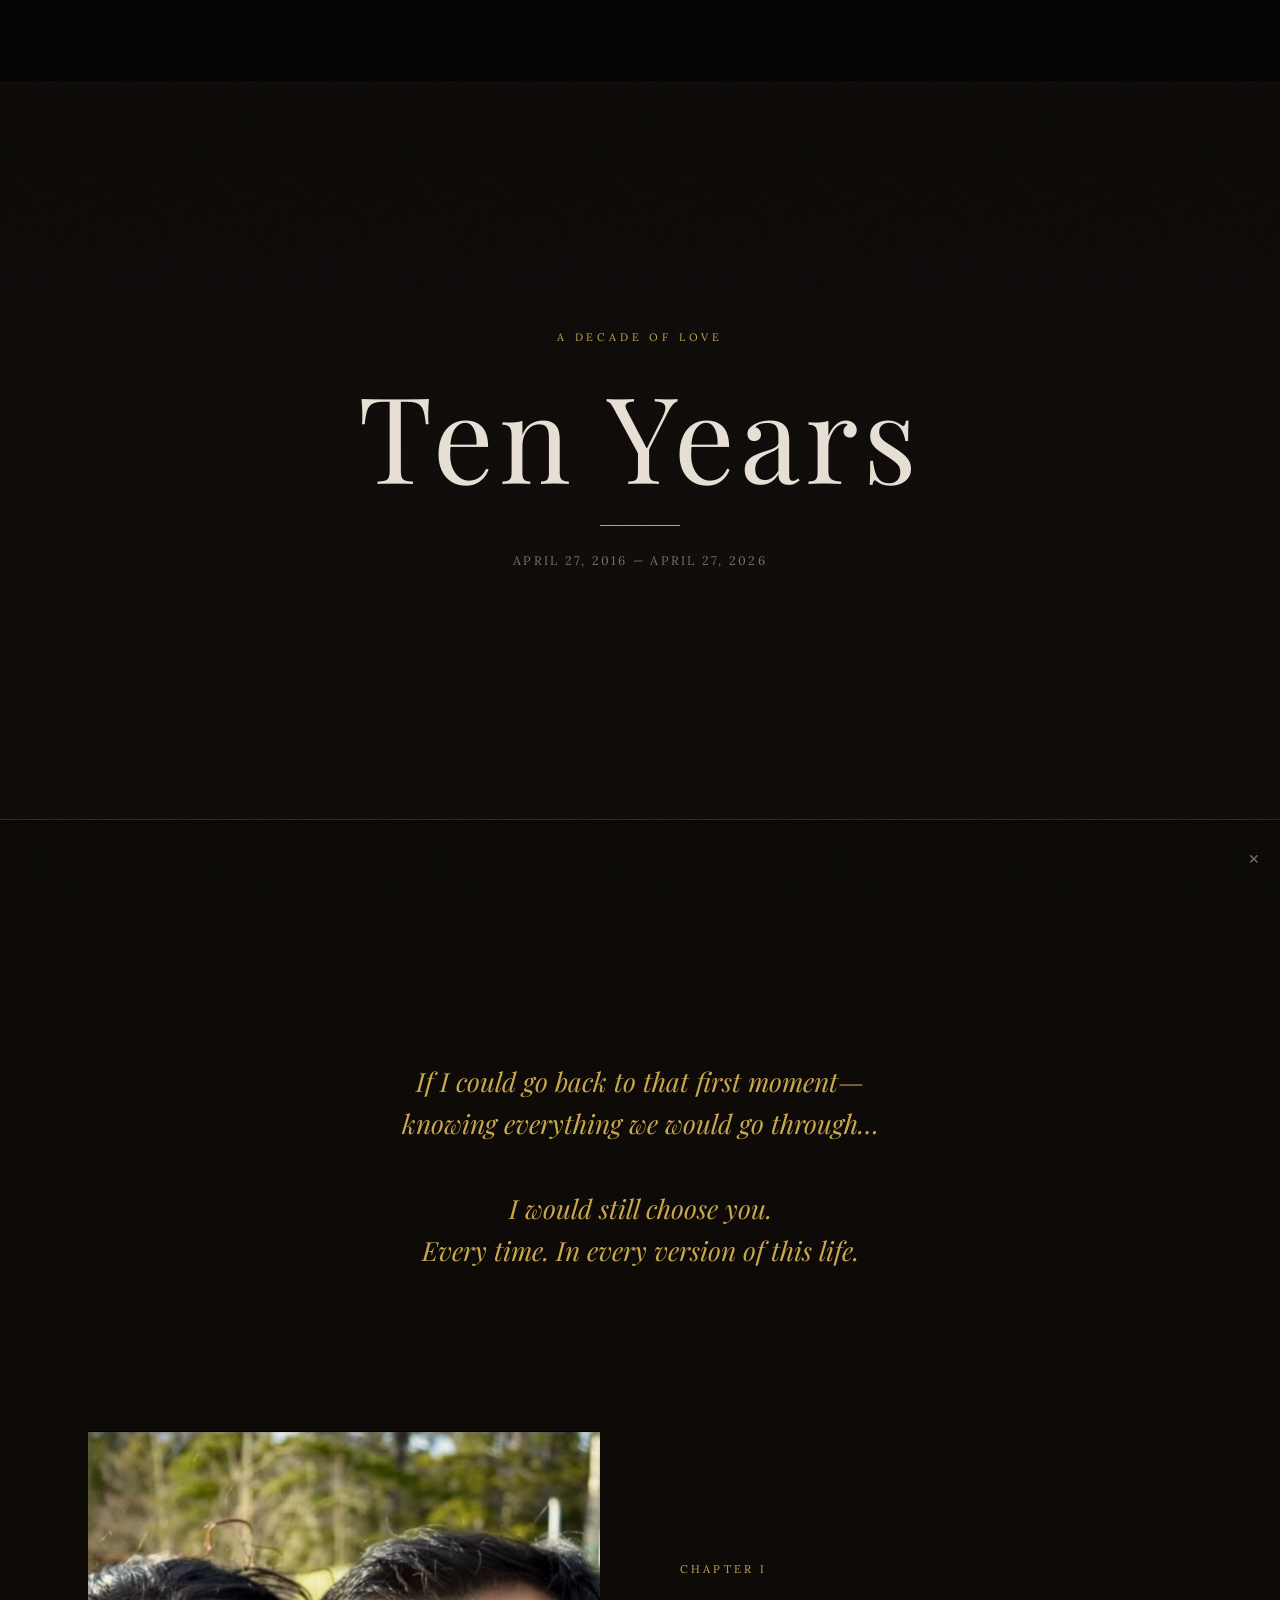
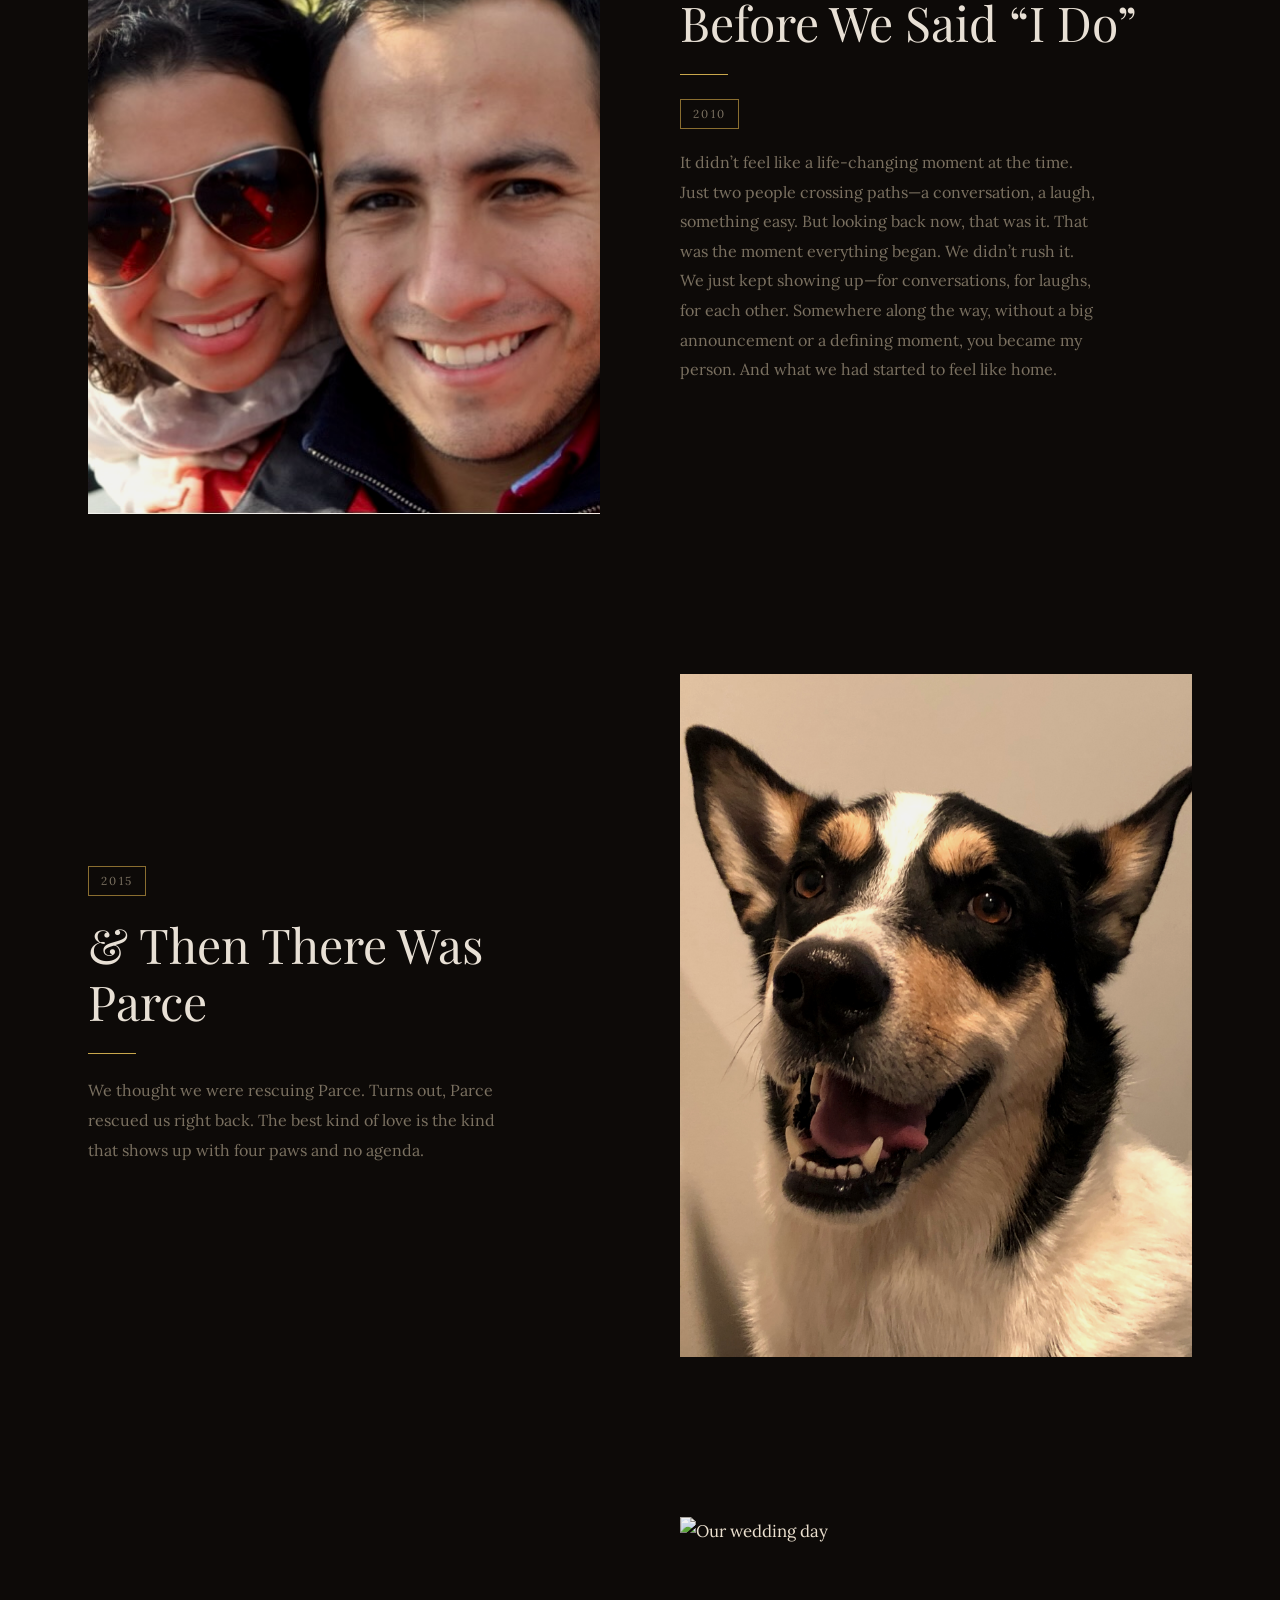
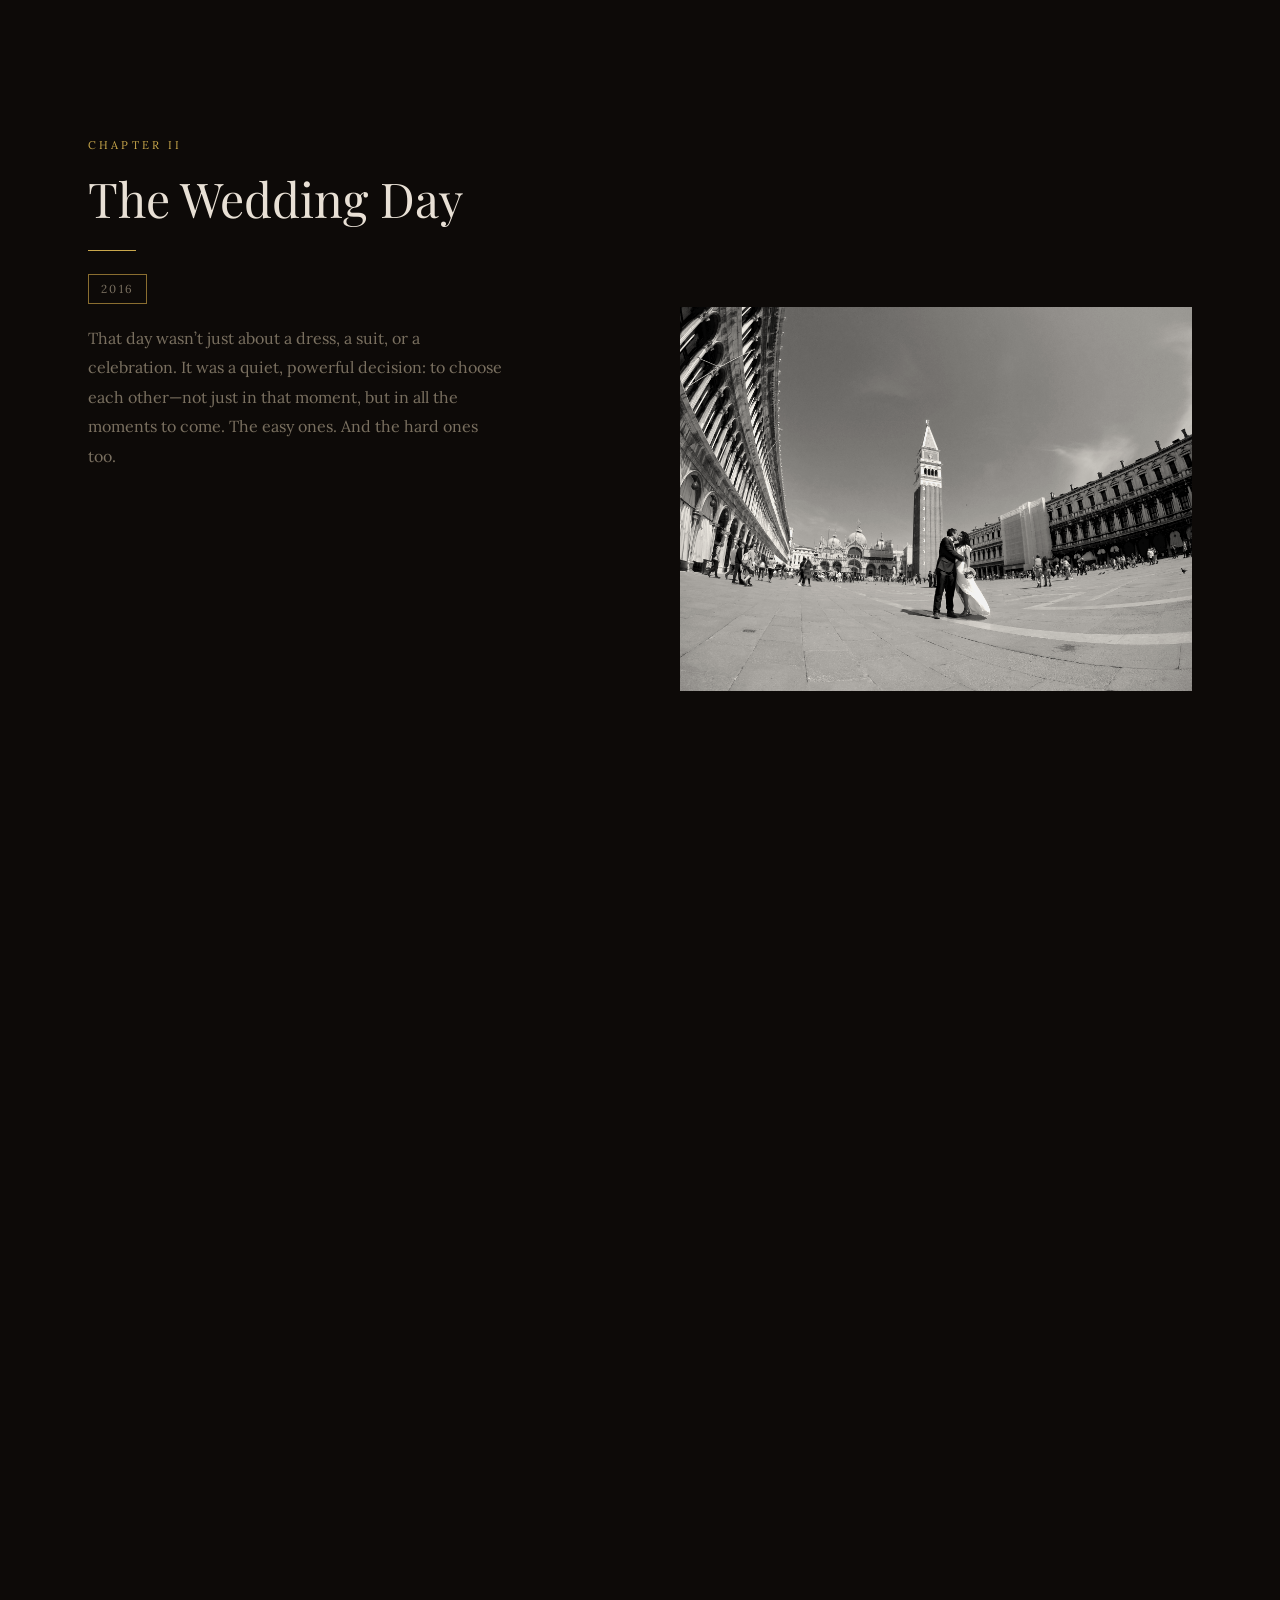
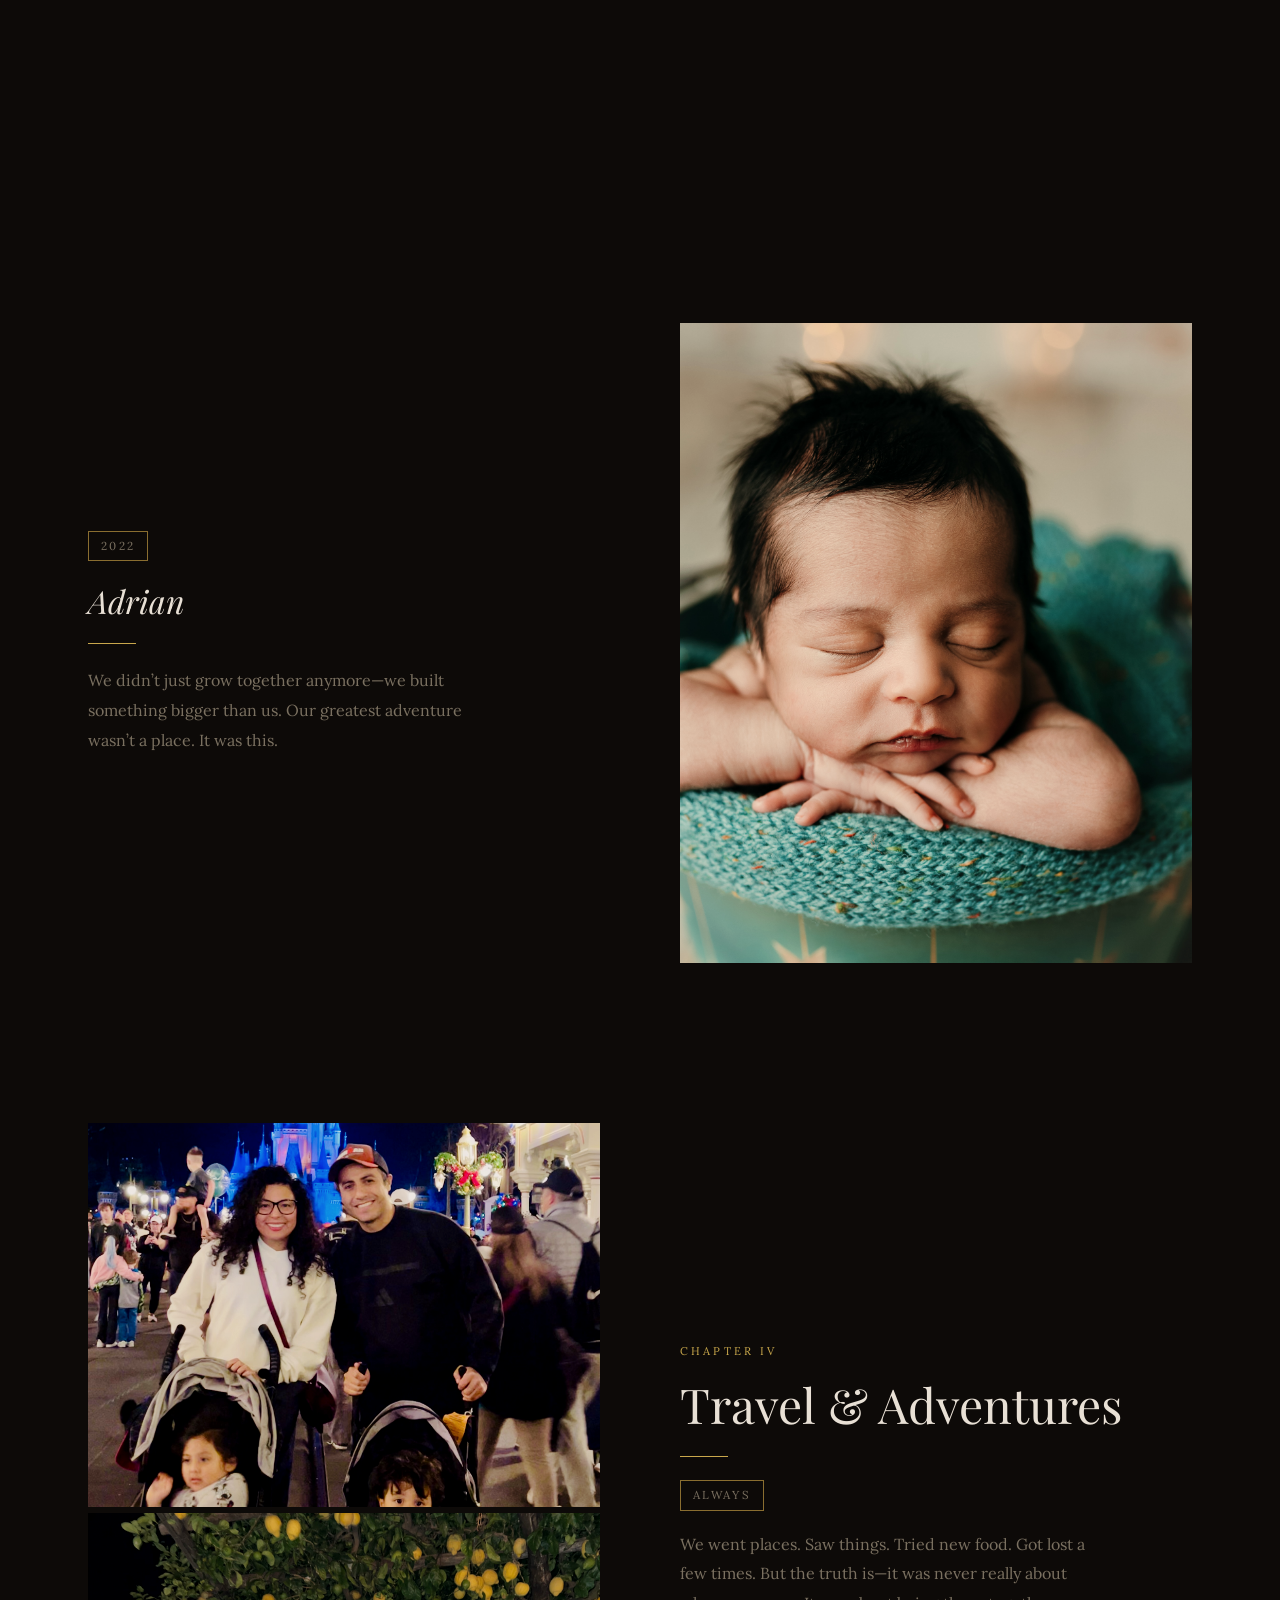
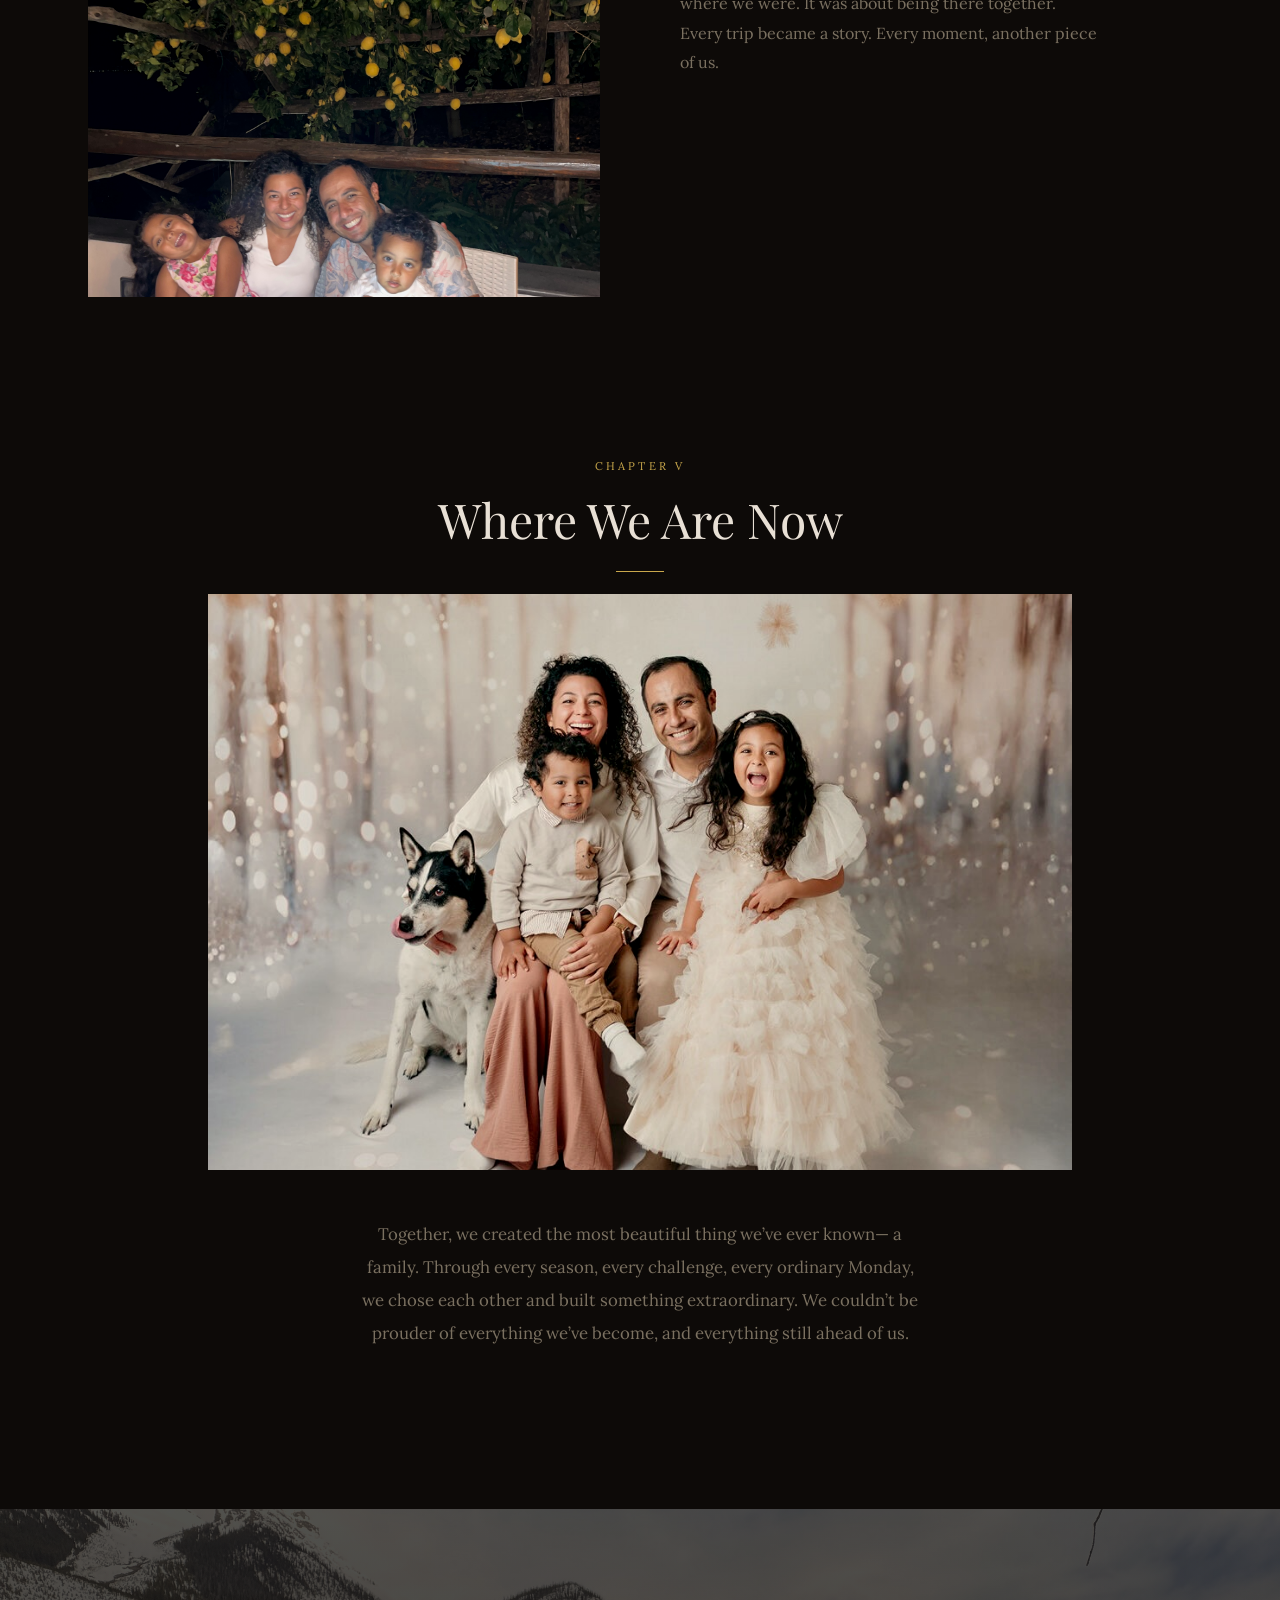
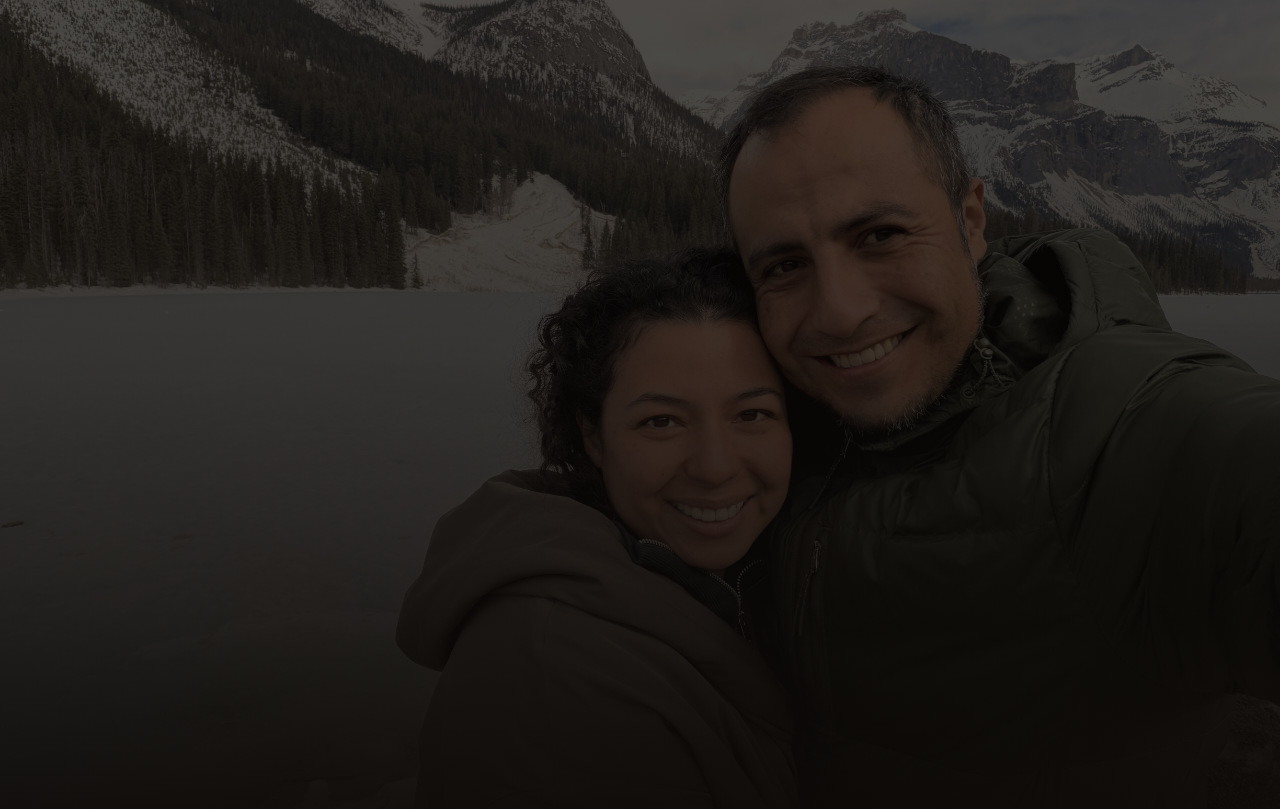
==== index.html @ 81b8cf22 "first commit" ====
<!DOCTYPE html>
<html lang="en">
<head>
  <meta charset="UTF-8" />
  <meta name="viewport" content="width=device-width, initial-scale=1.0" />
  <title>Ten Years &mdash; A Love Story</title>
  <link rel="preconnect" href="https://fonts.googleapis.com" />
  <link rel="preconnect" href="https://fonts.gstatic.com" crossorigin />
  <link href="https://fonts.googleapis.com/css2?family=Playfair+Display:ital,wght@0,400;0,600;0,700;1,400;1,600&family=Lora:ital,wght@0,400;0,500;1,400&display=swap" rel="stylesheet" />
  <link rel="stylesheet" href="style.css" />

  <!-- Film grain SVG filter -->
  <svg xmlns="http://www.w3.org/2000/svg" width="0" height="0" style="position:absolute">
    <filter id="grain" x="0" y="0" width="100%" height="100%" color-interpolation-filters="sRGB">
      <feTurbulence type="fractalNoise" baseFrequency="0.65" numOctaves="3" stitchTiles="stitch" result="noise" />
      <feColorMatrix type="saturate" values="0" in="noise" result="grayNoise" />
      <feBlend in="SourceGraphic" in2="grayNoise" mode="overlay" result="blended" />
      <feComposite in="blended" in2="SourceGraphic" operator="in" />
    </filter>
  </svg>
</head>
<body>

  <!-- ============================================================
       HERO
  ============================================================ -->
  <section id="hero">
    <div class="hero-photo">
      <img src="photos/hero.jpg" alt="Our story" />
    </div>
    <div class="hero-overlay"></div>
    <div class="hero-content">
      <span class="hero-label">A Decade of Love</span>
      <h1 class="hero-title">Ten Years</h1>
      <hr class="hero-rule" />
      <!-- EDIT: replace with your actual wedding date and today's date -->
      <p class="hero-dates">April 27, 2016 &mdash; April 27, 2026</p>
    </div>
    <div class="hero-scroll-hint" aria-hidden="true">
      <span class="chevron"></span>
    </div>
  </section>

  <!-- ============================================================
       OPENING QUOTE
  ============================================================ -->
  <section id="quote">
    <div class="quote-inner reveal">
      <!-- EDIT: replace with your own words or keep this one -->
      <blockquote>
        If I could go back to that first moment&mdash;<br />
        knowing everything we would go through&hellip;<br /><br />
        I would still choose you.<br />
        Every time. In every version of this life.
      </blockquote>
    </div>
  </section>

  <!-- ============================================================
       CHAPTER I — BEFORE WE SAID "I DO"
  ============================================================ -->
  <section id="before" class="milestone">
    <div class="milestone-photo reveal">
      <img src="photos/before-1.jpeg" alt="Before we said I do" />
    </div>
    <div class="milestone-text reveal">
      <span class="chapter-label">Chapter I</span>
      <h2 class="chapter-heading">Before We Said &ldquo;I Do&rdquo;</h2>
      <hr class="divider" />
      <!-- EDIT: add the year you met -->
      <span class="year-badge">2010</span>
      <p class="caption">
        It didn&rsquo;t feel like a life-changing moment at the time.
        Just two people crossing paths&mdash;a conversation, a laugh, something easy.
        But looking back now, that was it. That was the moment everything began.
        We didn&rsquo;t rush it. We just kept showing up&mdash;for conversations, for laughs, for each other.
        Somewhere along the way, without a big announcement or a defining moment,
        you became my person. And what we had started to feel like home.
      </p>
    </div>
  </section>

  <!-- ============================================================
       PARCE
  ============================================================ -->
  <section id="parce" class="milestone reverse">
    <div class="milestone-text reveal">
      <span class="year-badge">2015</span>
      <h2 class="chapter-heading">&amp; Then There Was Parce</h2>
      <hr class="divider" />
      <p class="caption">
        We thought we were rescuing Parce. Turns out, Parce rescued us right back.
        The best kind of love is the kind that shows up with four paws and no agenda.
      </p>
    </div>
    <div class="milestone-photo reveal">
      <img src="photos/parce.jpeg" alt="Parce" />
    </div>
  </section>

  <!-- ============================================================
       CHAPTER II — THE WEDDING DAY
  ============================================================ -->
  <section id="wedding" class="milestone reverse">
    <div class="milestone-text reveal">
      <span class="chapter-label">Chapter II</span>
      <h2 class="chapter-heading">The Wedding Day</h2>
      <hr class="divider" />
      <!-- EDIT: your wedding year -->
      <span class="year-badge">2016</span>
      <p class="caption">
        That day wasn&rsquo;t just about a dress, a suit, or a celebration.
        It was a quiet, powerful decision: to choose each other&mdash;not just in that moment,
        but in all the moments to come.
        The easy ones. And the hard ones too.
      </p>
    </div>
    <div class="milestone-photo gallery reveal">
      <img src="photos/wedding-1.jpg" alt="Our wedding day" />
      <img src="photos/wedding-2.jpg" alt="Our wedding day" />
    </div>
  </section>

  <!-- ============================================================
       CHAPTER III — HOME & FAMILY
  ============================================================ -->
  <section id="family">
    <div class="chapter-intro reveal">
      <span class="chapter-label">Chapter III</span>
      <h2 class="chapter-heading centered">Home &amp; Family</h2>
      <hr class="divider centered" />
      <p class="chapter-intro-text">
        Life didn&rsquo;t suddenly become perfect. There were long days, routines, responsibilities&mdash;
        and figuring things out as we went. But this is where we became a team.
        Where love stopped being just a feeling&mdash;and became something we built, every day.
      </p>
    </div>

    <!-- Sub-section: First Child -->
    <div class="sub-milestone reveal">
      <div class="sub-photo">
        <img src="photos/child-1.jpeg" alt="First child" />
      </div>
      <div class="sub-text">
        <!-- EDIT: first child's name and birth year -->
        <span class="year-badge">2020</span>
        <h3 class="sub-heading">Alexandra</h3>
        <hr class="divider" />
        <p class="caption">
          And then&hellip; everything shifted. Life got louder. Messier. Busier.
          And somehow, more beautiful than we ever imagined.
          We held someone new and understood, all at once, what love truly means.
        </p>
      </div>
    </div>

    <!-- Sub-section: Second Child -->
    <div class="sub-milestone reverse reveal">
      <div class="sub-text">
        <!-- EDIT: second child's name and birth year -->
        <span class="year-badge">2022</span>
        <h3 class="sub-heading">Adrian</h3>
        <hr class="divider" />
        <p class="caption">
          We didn&rsquo;t just grow together anymore&mdash;we built something bigger than us.
          Our greatest adventure wasn&rsquo;t a place. It was this.
        </p>
      </div>
      <div class="sub-photo">
        <img src="photos/child-2.jpeg" alt="Second child" />
      </div>
    </div>

  </section>

  <!-- ============================================================
       CHAPTER IV — TRAVEL & ADVENTURES
  ============================================================ -->
  <section id="travel" class="milestone">
    <div class="milestone-photo gallery reveal">
      <img src="photos/travel-1.jpeg" alt="Our travels" />
      <img src="photos/travel-2.jpeg" alt="Our travels" />
    </div>
    <div class="milestone-text reveal">
      <span class="chapter-label">Chapter IV</span>
      <h2 class="chapter-heading">Travel &amp; Adventures</h2>
      <hr class="divider" />
      <!-- EDIT: notable places or years of travel -->
      <span class="year-badge">Always</span>
      <p class="caption">
        We went places. Saw things. Tried new food. Got lost a few times.
        But the truth is&mdash;it was never really about where we were.
        It was about being there together.
        Every trip became a story. Every moment, another piece of us.
      </p>
    </div>
  </section>

  <!-- ============================================================
       WHERE WE ARE NOW
       PHOTO: add photos/family-now.jpg — your best current family photo
  ============================================================ -->
  <section id="now">
    
    <div class="now-text reveal">
      <span class="chapter-label">Chapter V</span>
      <h2 class="chapter-heading">Where We Are Now</h2>
      <hr class="divider centered" />
      <div class="now-photo reveal">
        <img src="photos/family-now.jpeg" alt="Our family today" />
      </div>
      <p class="now-caption">
        Together, we created the most beautiful thing we&rsquo;ve ever known&mdash;
        a family. Through every season, every challenge, every ordinary Monday,
        we chose each other and built something extraordinary.
        We couldn&rsquo;t be prouder of everything we&rsquo;ve become,
        and everything still ahead of us.
      </p>
    </div>
  </section>

  <!-- ============================================================
       CLOSING
  ============================================================ -->
  <section id="closing">
    <div class="closing-photo">
      <img src="photos/hero_3.jpeg" alt="Us" />
    </div>
    <div class="closing-overlay"></div>
    <div class="closing-content reveal">
      <p class="closing-line">Here we are.</p>
      <p class="closing-subline">
        Not the same people we were when we started&mdash;<br />
        but stronger because of it.<br />
        This isn&rsquo;t luck.<br />
        This is us choosing each other, again and again.<br /><br />
        <em>Together.</em>
      </p>
      <hr class="hero-rule" />
      <!-- EDIT: your names -->
      <p class="closing-names">Ericka &amp; Alejandro</p>
      <p class="closing-heart">&#9825;</p>
    </div>
  </section>

  <!-- ============================================================
       SPOTIFY PLAYER — fixed bottom bar
       HOW TO SET YOUR SONG:
         1. Open Spotify, find your song
         2. Right-click the song → Share → Copy Song Link
            e.g. https://open.spotify.com/track/3n3Ppam7vgaVa1iaRUIOKE
         3. Copy only the Track ID (the part after /track/)
         4. Replace REPLACE_WITH_TRACK_ID below with that ID
         https://open.spotify.com/track/6E6a2T1KtGMYShq0rjK7A0?si=772a1b0e90434b0a
  ============================================================ -->
  <div id="spotify-bar">
    <iframe
      id="spotify-player"
      src="https://open.spotify.com/embed/track/6E6a2T1KtGMYShq0rjK7A0?utm_source=generator&theme=0"
      width="100%"
      height="80"
      frameborder="0"
      allow="autoplay; clipboard-write; encrypted-media; fullscreen; picture-in-picture"
      loading="lazy"
    ></iframe>
    <button id="spotify-close" aria-label="Close player">&#x2715;</button>
  </div>

  <script src="main.js"></script>
</body>
</html>
---- style.css ----
/* ============================================================
   TOKENS & RESET
============================================================ */
:root {
  --bg:       #0d0a08;
  --gold:     #c9a84c;
  --gold-dim: #8a6e30;
  --text:     #e8e0d5;
  --dim:      #7a7060;
  --section-gap: 10rem;
  --col-gap: 5rem;
}

*, *::before, *::after {
  box-sizing: border-box;
  margin: 0;
  padding: 0;
}

html {
  scroll-behavior: smooth;
}

body {
  background: var(--bg);
  color: var(--text);
  font-family: 'Lora', Georgia, serif;
  font-size: 1.05rem;
  line-height: 1.75;
  overflow-x: hidden;
}

/* Film grain overlay */
body::after {
  content: '';
  position: fixed;
  inset: 0;
  pointer-events: none;
  z-index: 9999;
  opacity: 0.045;
  background-image: url("data:image/svg+xml,%3Csvg xmlns='http://www.w3.org/2000/svg' width='300' height='300'%3E%3Cfilter id='n'%3E%3CfeTurbulence type='fractalNoise' baseFrequency='0.75' numOctaves='4' stitchTiles='stitch'/%3E%3C/filter%3E%3Crect width='300' height='300' filter='url(%23n)' opacity='1'/%3E%3C/svg%3E");
  background-repeat: repeat;
  background-size: 200px 200px;
}

img {
  display: block;
  width: 100%;
  height: 100%;
  object-fit: cover;
  filter: sepia(0.12) contrast(1.06) brightness(0.95);
}

/* ============================================================
   TYPOGRAPHY
============================================================ */
.chapter-label {
  display: block;
  font-family: 'Lora', Georgia, serif;
  font-size: 0.7rem;
  letter-spacing: 0.28em;
  text-transform: uppercase;
  color: var(--gold);
  margin-bottom: 0.9rem;
}

.chapter-heading {
  font-family: 'Playfair Display', Georgia, serif;
  font-weight: 400;
  font-size: clamp(2rem, 4vw, 3rem);
  line-height: 1.2;
  color: var(--text);
  margin-bottom: 1.2rem;
}

.chapter-heading.centered {
  text-align: center;
}

.sub-heading {
  font-family: 'Playfair Display', Georgia, serif;
  font-weight: 400;
  font-size: clamp(1.4rem, 2.5vw, 2rem);
  line-height: 1.25;
  color: var(--text);
  margin-bottom: 1rem;
  font-style: italic;
}

.year-badge {
  display: inline-block;
  font-family: 'Lora', Georgia, serif;
  font-size: 0.72rem;
  letter-spacing: 0.2em;
  text-transform: uppercase;
  color: var(--dim);
  border: 1px solid var(--gold-dim);
  padding: 0.25rem 0.75rem;
  margin-bottom: 1.2rem;
}

.caption {
  font-size: 1rem;
  line-height: 1.85;
  color: var(--dim);
  max-width: 42ch;
}

/* ============================================================
   DIVIDERS
============================================================ */
.divider {
  border: none;
  border-top: 1px solid var(--gold);
  width: 48px;
  margin: 1.4rem 0;
}

.divider.centered {
  margin: 1.4rem auto;
}

/* ============================================================
   SCROLL REVEAL
============================================================ */
.reveal {
  opacity: 0;
  transform: translateY(44px);
  transition: opacity 0.95s ease, transform 0.95s ease;
}

.reveal.visible {
  opacity: 1;
  transform: translateY(0);
}

/* ============================================================
   HERO
============================================================ */
#hero {
  position: relative;
  width: 100%;
  height: 100vh;
  min-height: 600px;
  overflow: hidden;
  display: flex;
  align-items: center;
  justify-content: center;
}

/* Cinematic letterbox bars */
#hero::before,
#hero::after {
  content: '';
  position: absolute;
  left: 0;
  right: 0;
  height: 9vh;
  background: #000;
  z-index: 2;
}

#hero::before { top: 0; }
#hero::after  { bottom: 0; }

.hero-photo {
  position: absolute;
  inset: 0;
  z-index: 0;
}

.hero-photo img {
  width: 100%;
  height: 100%;
  object-fit: cover;
  filter: sepia(0.2) contrast(1.05) brightness(0.6);
}

.hero-overlay {
  position: absolute;
  inset: 0;
  background: linear-gradient(
    to bottom,
    rgba(0,0,0,0.25) 0%,
    rgba(13,10,8,0.55) 60%,
    rgba(13,10,8,0.85) 100%
  );
  z-index: 1;
}

.hero-content {
  position: relative;
  z-index: 3;
  text-align: center;
  padding: 2rem;
}

.hero-label {
  display: block;
  font-family: 'Lora', Georgia, serif;
  font-size: 0.68rem;
  letter-spacing: 0.35em;
  text-transform: uppercase;
  color: var(--gold);
  margin-bottom: 1.5rem;
}

.hero-title {
  font-family: 'Playfair Display', Georgia, serif;
  font-weight: 400;
  font-size: clamp(3.5rem, 10vw, 7.5rem);
  line-height: 1.05;
  color: var(--text);
  letter-spacing: 0.04em;
  margin-bottom: 1.8rem;
}

.hero-rule {
  border: none;
  border-top: 1px solid var(--gold);
  width: 80px;
  margin: 0 auto 1.5rem;
}

.hero-dates {
  font-family: 'Lora', Georgia, serif;
  font-size: 0.78rem;
  letter-spacing: 0.18em;
  text-transform: uppercase;
  color: var(--dim);
}

/* Scroll hint chevron */
.hero-scroll-hint {
  position: absolute;
  bottom: 12vh;
  left: 50%;
  transform: translateX(-50%);
  z-index: 3;
}

.chevron {
  display: block;
  width: 18px;
  height: 18px;
  border-right: 1px solid var(--gold);
  border-bottom: 1px solid var(--gold);
  transform: rotate(45deg);
  animation: chevronBob 2s ease-in-out infinite;
  opacity: 0.6;
}

@keyframes chevronBob {
  0%, 100% { transform: rotate(45deg) translateY(0); opacity: 0.6; }
  50%       { transform: rotate(45deg) translateY(6px); opacity: 0.3; }
}

/* ============================================================
   OPENING QUOTE
============================================================ */
#quote {
  padding: var(--section-gap) 2rem;
  text-align: center;
}

.quote-inner {
  max-width: 640px;
  margin: 0 auto;
}

blockquote {
  font-family: 'Playfair Display', Georgia, serif;
  font-style: italic;
  font-size: clamp(1.25rem, 2.5vw, 1.65rem);
  line-height: 1.6;
  color: var(--gold);
  font-weight: 400;
}

/* ============================================================
   MILESTONE (two-column chapters)
============================================================ */
.milestone {
  display: grid;
  grid-template-columns: 1fr 1fr;
  gap: var(--col-gap);
  align-items: center;
  max-width: 1200px;
  margin: 0 auto var(--section-gap);
  padding: 0 3rem;
}

.milestone.reverse .milestone-photo { order: 2; }
.milestone.reverse .milestone-text  { order: 1; }

.milestone-photo {
  position: relative;
  aspect-ratio: 3 / 4;
  overflow: hidden;
}

.milestone-photo img {
  position: absolute;
  inset: 0;
}

/* Two-photo gallery inside a milestone column */
.milestone-photo.gallery {
  display: flex;
  flex-direction: column;
  gap: 0.4rem;
  aspect-ratio: unset;
  position: static;
}

.milestone-photo.gallery img {
  position: static;
  width: 100%;
  height: auto;
  aspect-ratio: 4 / 3;
  flex: none;
}

.milestone-text {
  padding: 1rem 0;
}

/* Stagger delay for paired columns */
.milestone .reveal:nth-child(2) {
  transition-delay: 0.18s;
}

/* ============================================================
   FAMILY SECTION
============================================================ */
#family {
  max-width: 1200px;
  margin: 0 auto var(--section-gap);
  padding: 0 3rem;
}

.chapter-intro {
  text-align: center;
  margin-bottom: 6rem;
}

.chapter-intro-text {
  font-size: 1rem;
  color: var(--dim);
  max-width: 52ch;
  margin: 0 auto;
  line-height: 1.85;
}

/* Sub-milestones inside family */
.sub-milestone {
  display: grid;
  grid-template-columns: 1fr 1fr;
  gap: var(--col-gap);
  align-items: center;
  margin-bottom: 5rem;
}

.sub-milestone.reverse .sub-photo { order: 2; }
.sub-milestone.reverse .sub-text  { order: 1; }

.sub-photo {
  position: relative;
  aspect-ratio: 4 / 5;
  overflow: hidden;
}

.sub-photo img {
  position: absolute;
  inset: 0;
}

.sub-text {
  padding: 1rem 0;
}

/* Parce sub-section: slightly warmer tone override */
.sub-milestone.parce .sub-heading {
  color: var(--gold);
}

/* Stagger delay inside sub-milestones */
.sub-milestone .reveal:nth-child(2) {
  transition-delay: 0.18s;
}

/* ============================================================
   TRAVEL SECTION
============================================================ */
#travel {
  margin-bottom: var(--section-gap);
}

/* ============================================================
   CLOSING
============================================================ */
#closing {
  position: relative;
  width: 100%;
  height: 100vh;
  min-height: 500px;
  overflow: hidden;
  display: flex;
  align-items: center;
  justify-content: center;
}

.closing-photo {
  position: absolute;
  inset: 0;
  z-index: 0;
}

.closing-photo img {
  width: 100%;
  height: 100%;
  object-fit: cover;
  filter: sepia(0.25) contrast(1.05) brightness(0.45);
}

.closing-overlay {
  position: absolute;
  inset: 0;
  background: linear-gradient(
    to top,
    rgba(13,10,8,0.92) 0%,
    rgba(13,10,8,0.55) 50%,
    rgba(0,0,0,0.3) 100%
  );
  z-index: 1;
}

.closing-content {
  position: relative;
  z-index: 2;
  text-align: center;
  padding: 2rem;
}

.closing-line {
  font-family: 'Playfair Display', Georgia, serif;
  font-style: italic;
  font-size: clamp(2.2rem, 6vw, 4.5rem);
  color: var(--text);
  font-weight: 400;
  margin-bottom: 1.8rem;
}

.closing-subline {
  font-family: 'Lora', Georgia, serif;
  font-size: 0.95rem;
  line-height: 2;
  color: var(--dim);
  margin-bottom: 2.5rem;
}

.closing-subline em {
  font-style: italic;
  color: var(--gold);
  font-size: 1.1rem;
}

.closing-names {
  font-family: 'Lora', Georgia, serif;
  font-size: 0.8rem;
  letter-spacing: 0.25em;
  text-transform: uppercase;
  color: var(--gold);
  margin-bottom: 1.2rem;
}

.closing-heart {
  font-size: 1.4rem;
  color: var(--gold);
  opacity: 0.7;
}

/* ============================================================
   WHERE WE ARE NOW
============================================================ */
#now {
  max-width: 960px;
  margin: 0 auto var(--section-gap);
  padding: 0 3rem;
  text-align: center;
}

.now-photo {
  aspect-ratio: 3 / 2;
  overflow: hidden;
  margin-bottom: 3rem;
}

.now-photo img {
  width: 100%;
  height: 100%;
  object-fit: cover;
}

.now-text .chapter-heading {
  text-align: center;
}

.now-caption {
  font-family: 'Lora', Georgia, serif;
  font-size: 1.05rem;
  line-height: 1.95;
  color: var(--dim);
  max-width: 56ch;
  margin: 0 auto;
}

/* ============================================================
   SPOTIFY PLAYER BAR
============================================================ */
#spotify-bar {
  position: fixed;
  bottom: 0;
  left: 0;
  right: 0;
  z-index: 1000;
  display: flex;
  align-items: center;
  background: rgba(10, 8, 6, 0.92);
  backdrop-filter: blur(12px);
  -webkit-backdrop-filter: blur(12px);
  border-top: 1px solid rgba(201, 168, 76, 0.2);
  padding-right: 0.5rem;
}

#spotify-bar iframe {
  flex: 1;
  display: block;
  border-radius: 0;
}

#spotify-close {
  flex-shrink: 0;
  background: none;
  border: none;
  color: var(--dim);
  font-size: 0.85rem;
  cursor: pointer;
  padding: 0.5rem 0.75rem;
  line-height: 1;
  transition: color 0.2s ease;
}

#spotify-close:hover {
  color: var(--gold);
}

/* ============================================================
   MOBILE
============================================================ */
@media (max-width: 768px) {
  :root {
    --section-gap: 5rem;
    --col-gap: 2.5rem;
  }

  .milestone,
  .sub-milestone {
    grid-template-columns: 1fr;
    padding: 0 1.5rem;
  }

  .milestone.reverse .milestone-photo,
  .milestone.reverse .milestone-text,
  .sub-milestone.reverse .sub-photo,
  .sub-milestone.reverse .sub-text {
    order: unset;
  }

  .milestone-photo,
  .sub-photo {
    aspect-ratio: 4 / 3;
  }

  .photo-inset {
    display: none;
  }

  #family {
    padding: 0 1.5rem;
  }

  .hero-title {
    font-size: clamp(3rem, 14vw, 5rem);
  }

  .chapter-heading {
    font-size: clamp(1.8rem, 6vw, 2.5rem);
  }
}

@media (max-width: 480px) {
  .milestone,
  #family {
    padding: 0 1rem;
  }
}
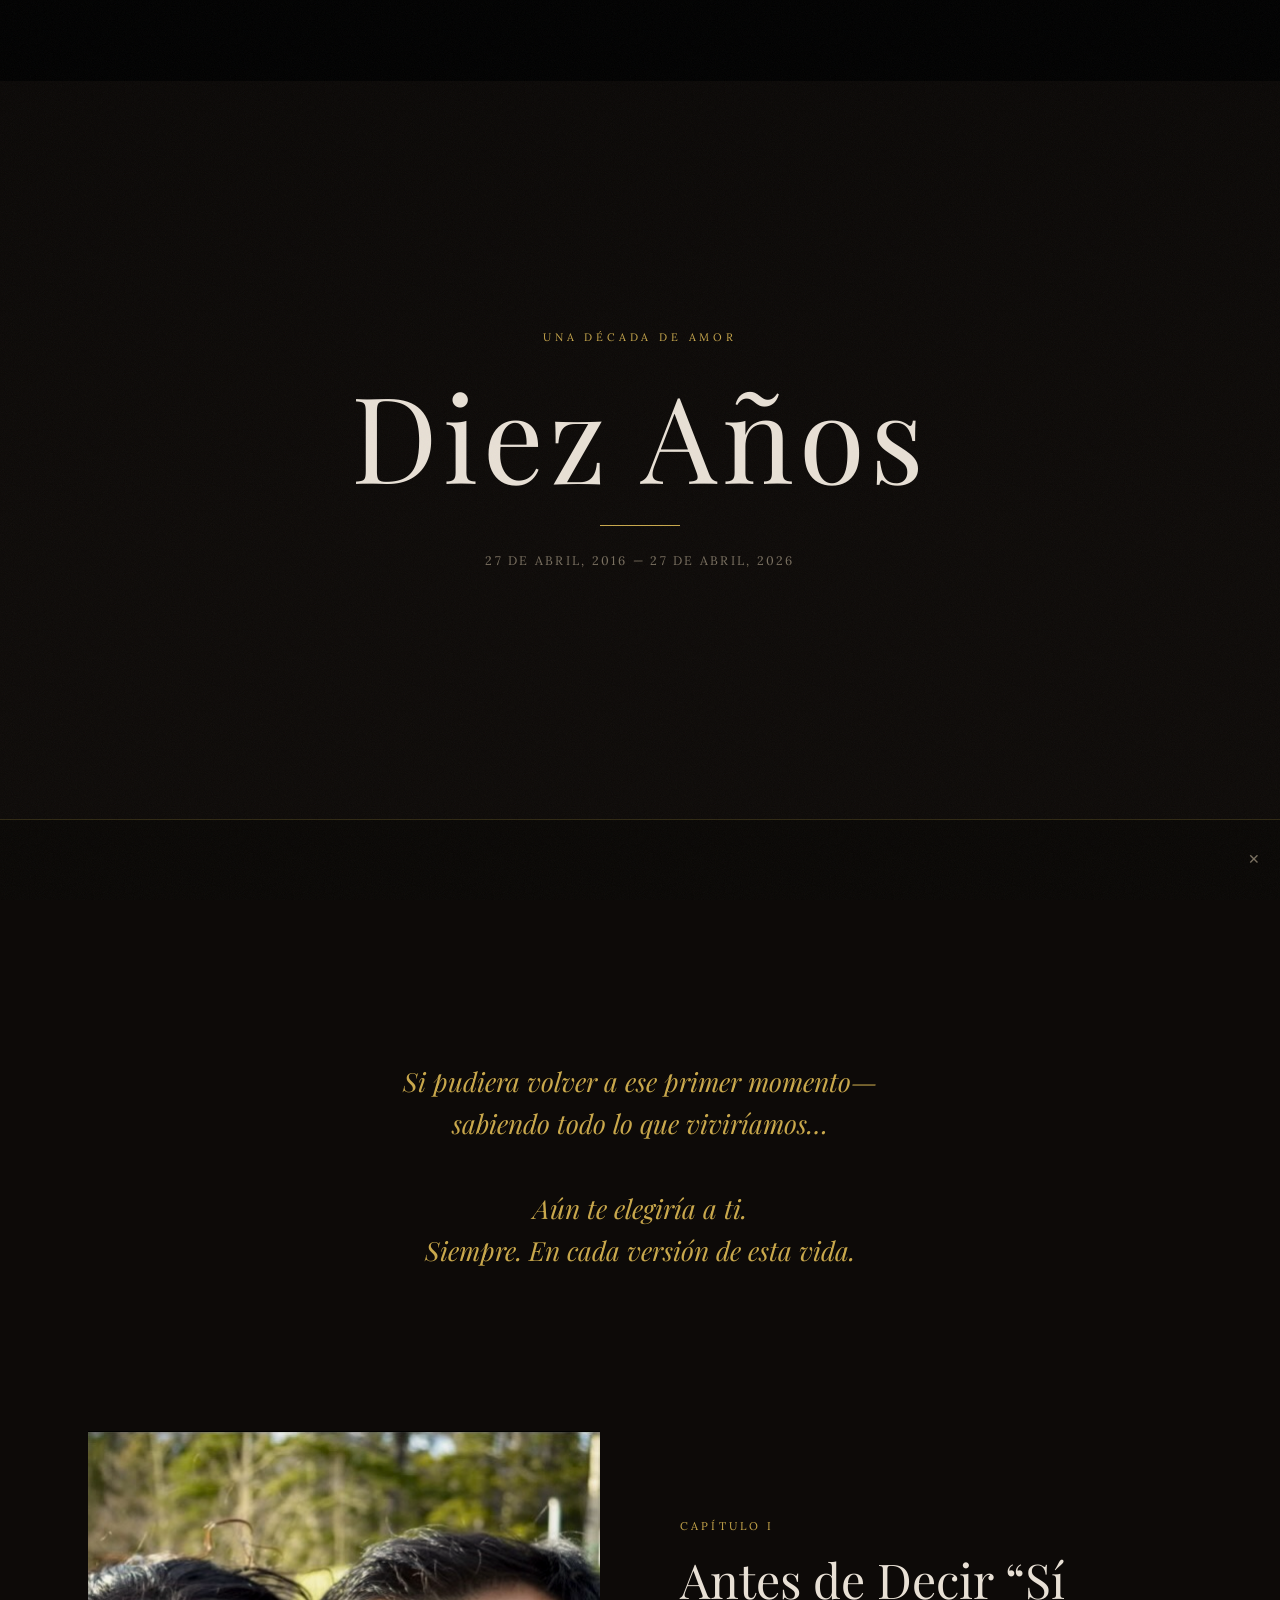
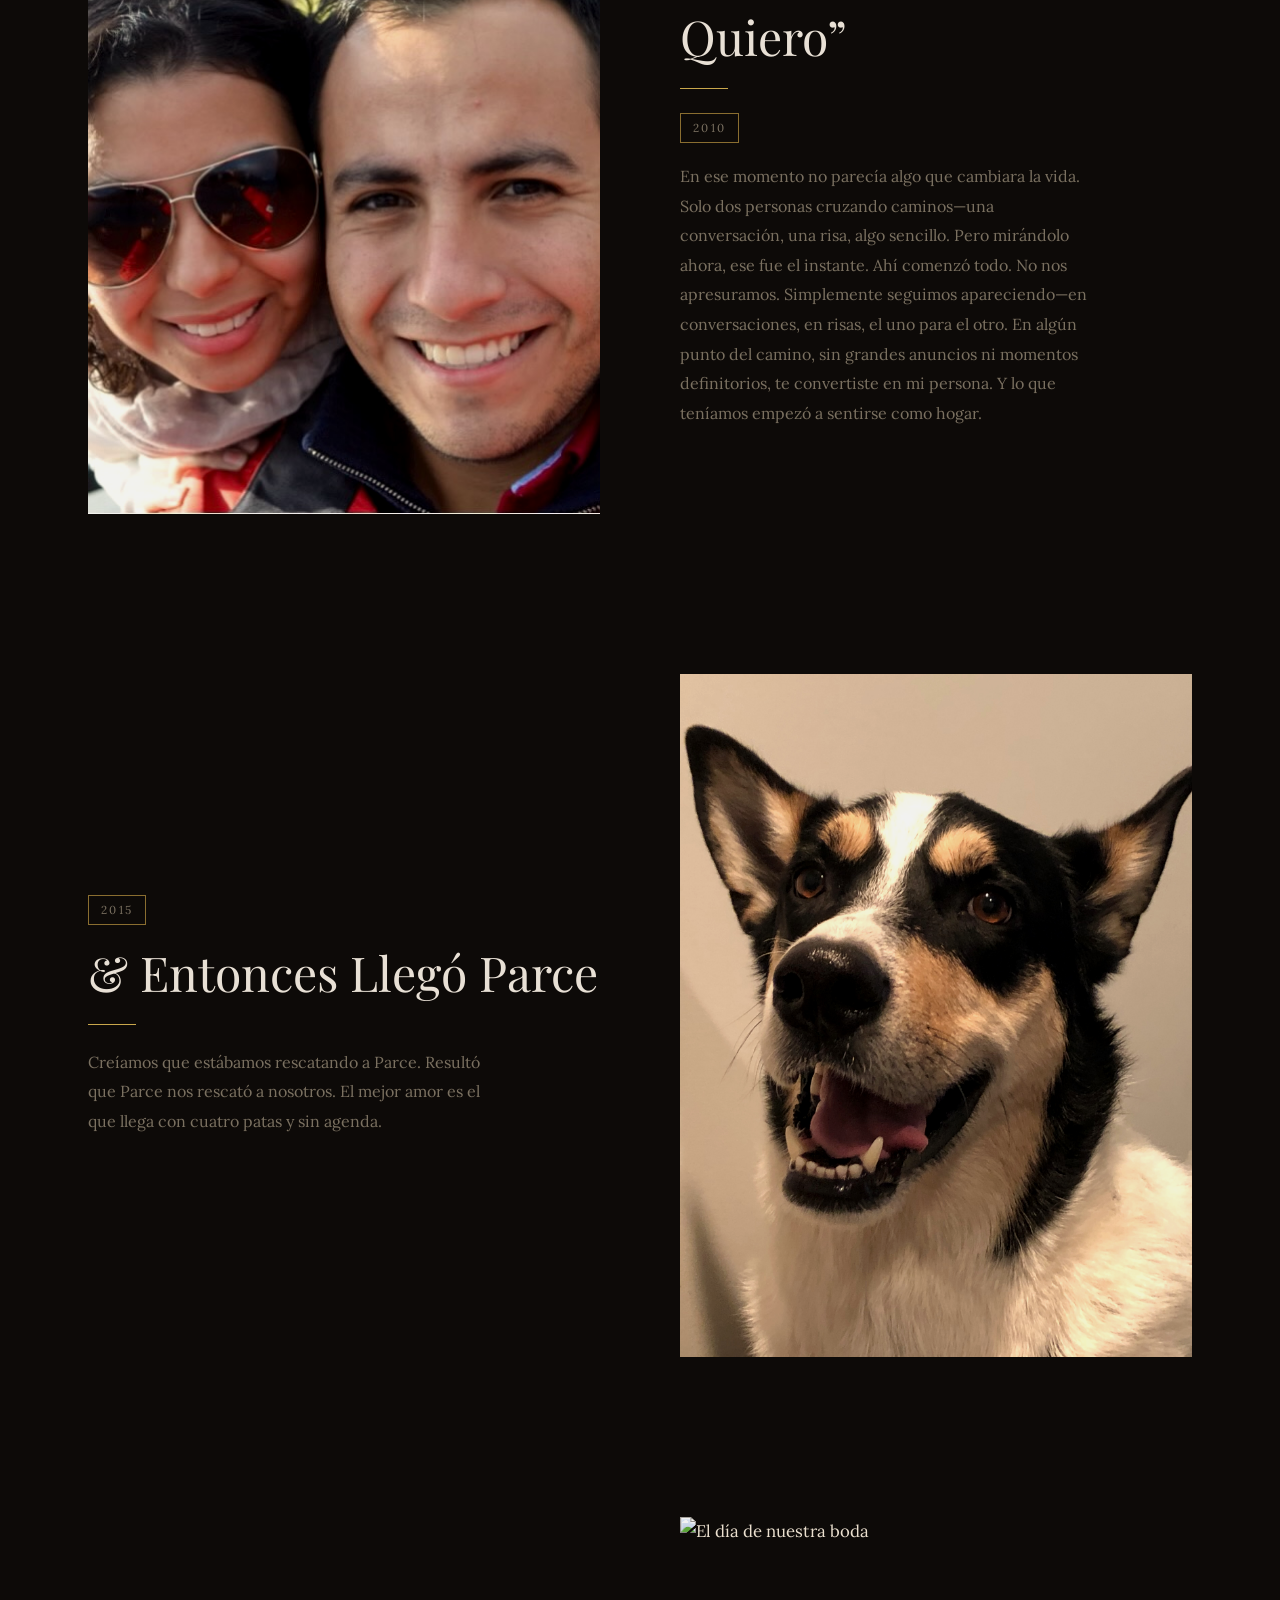
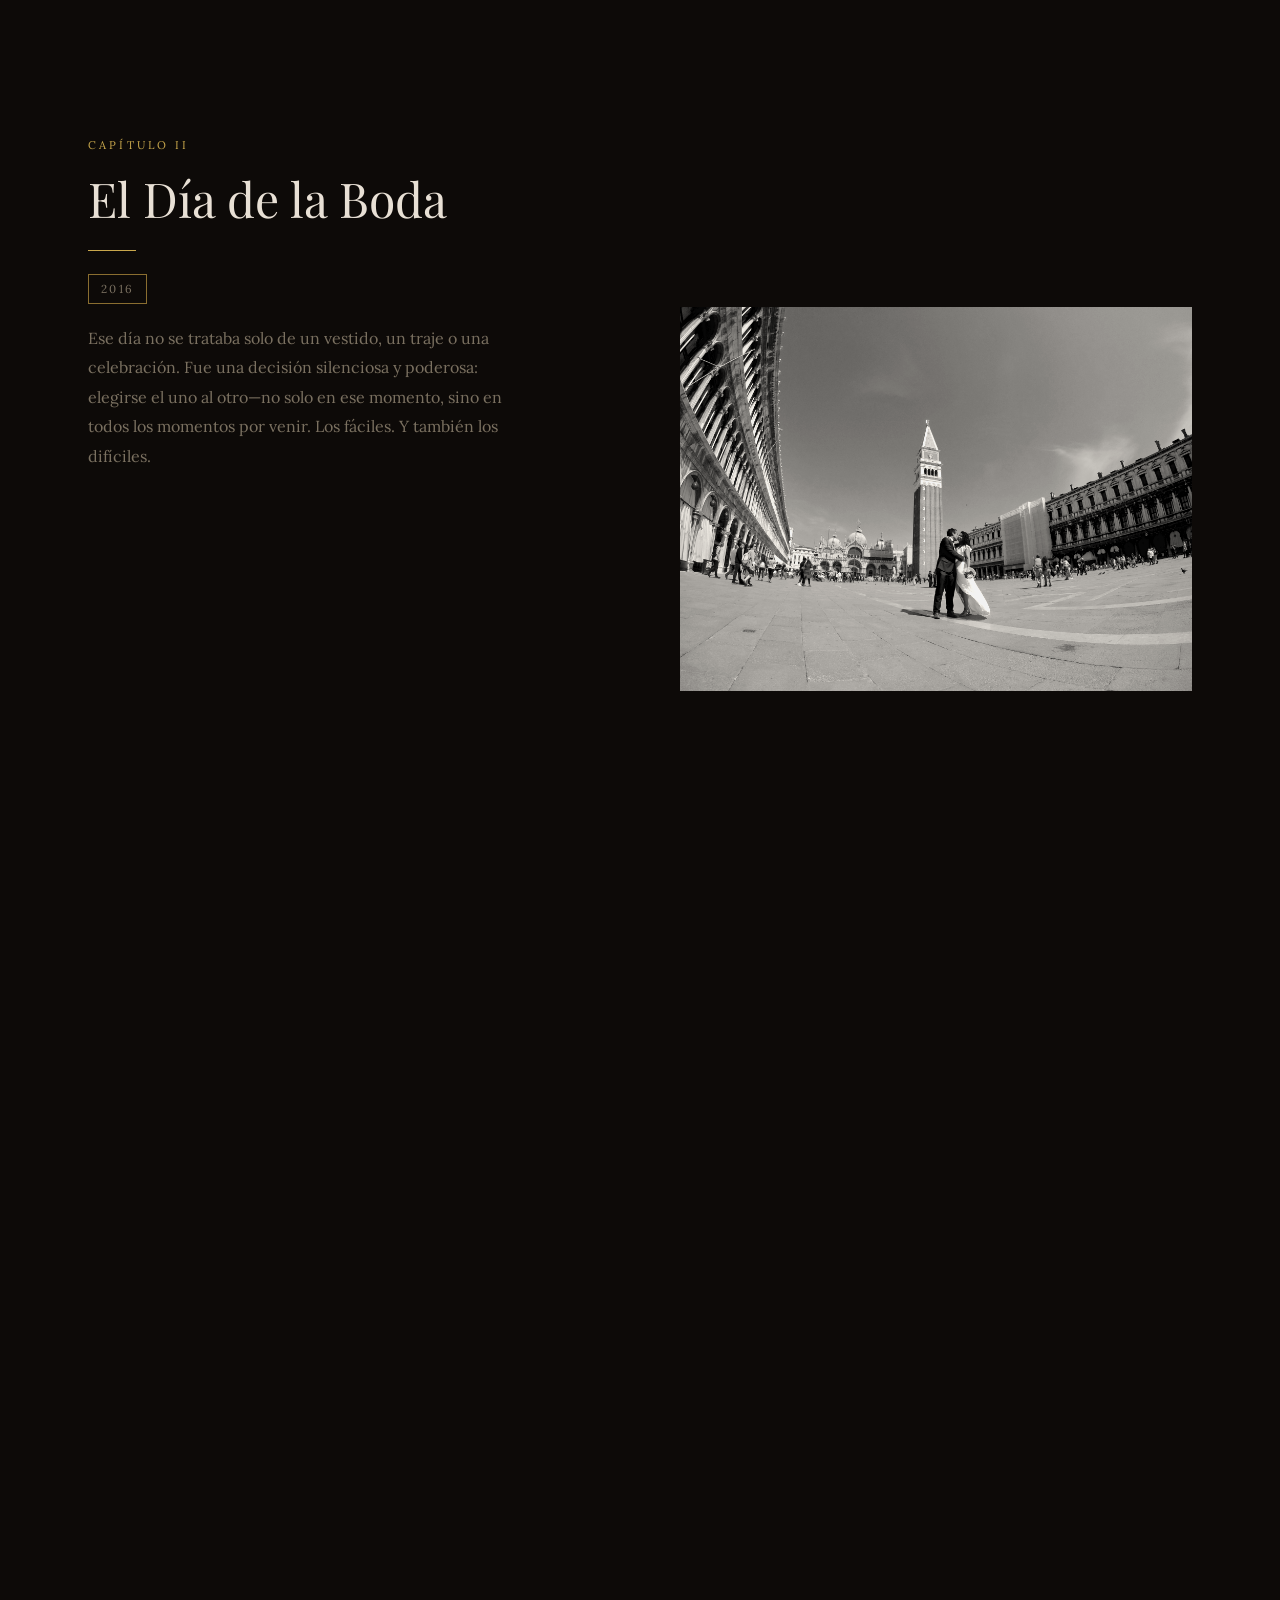
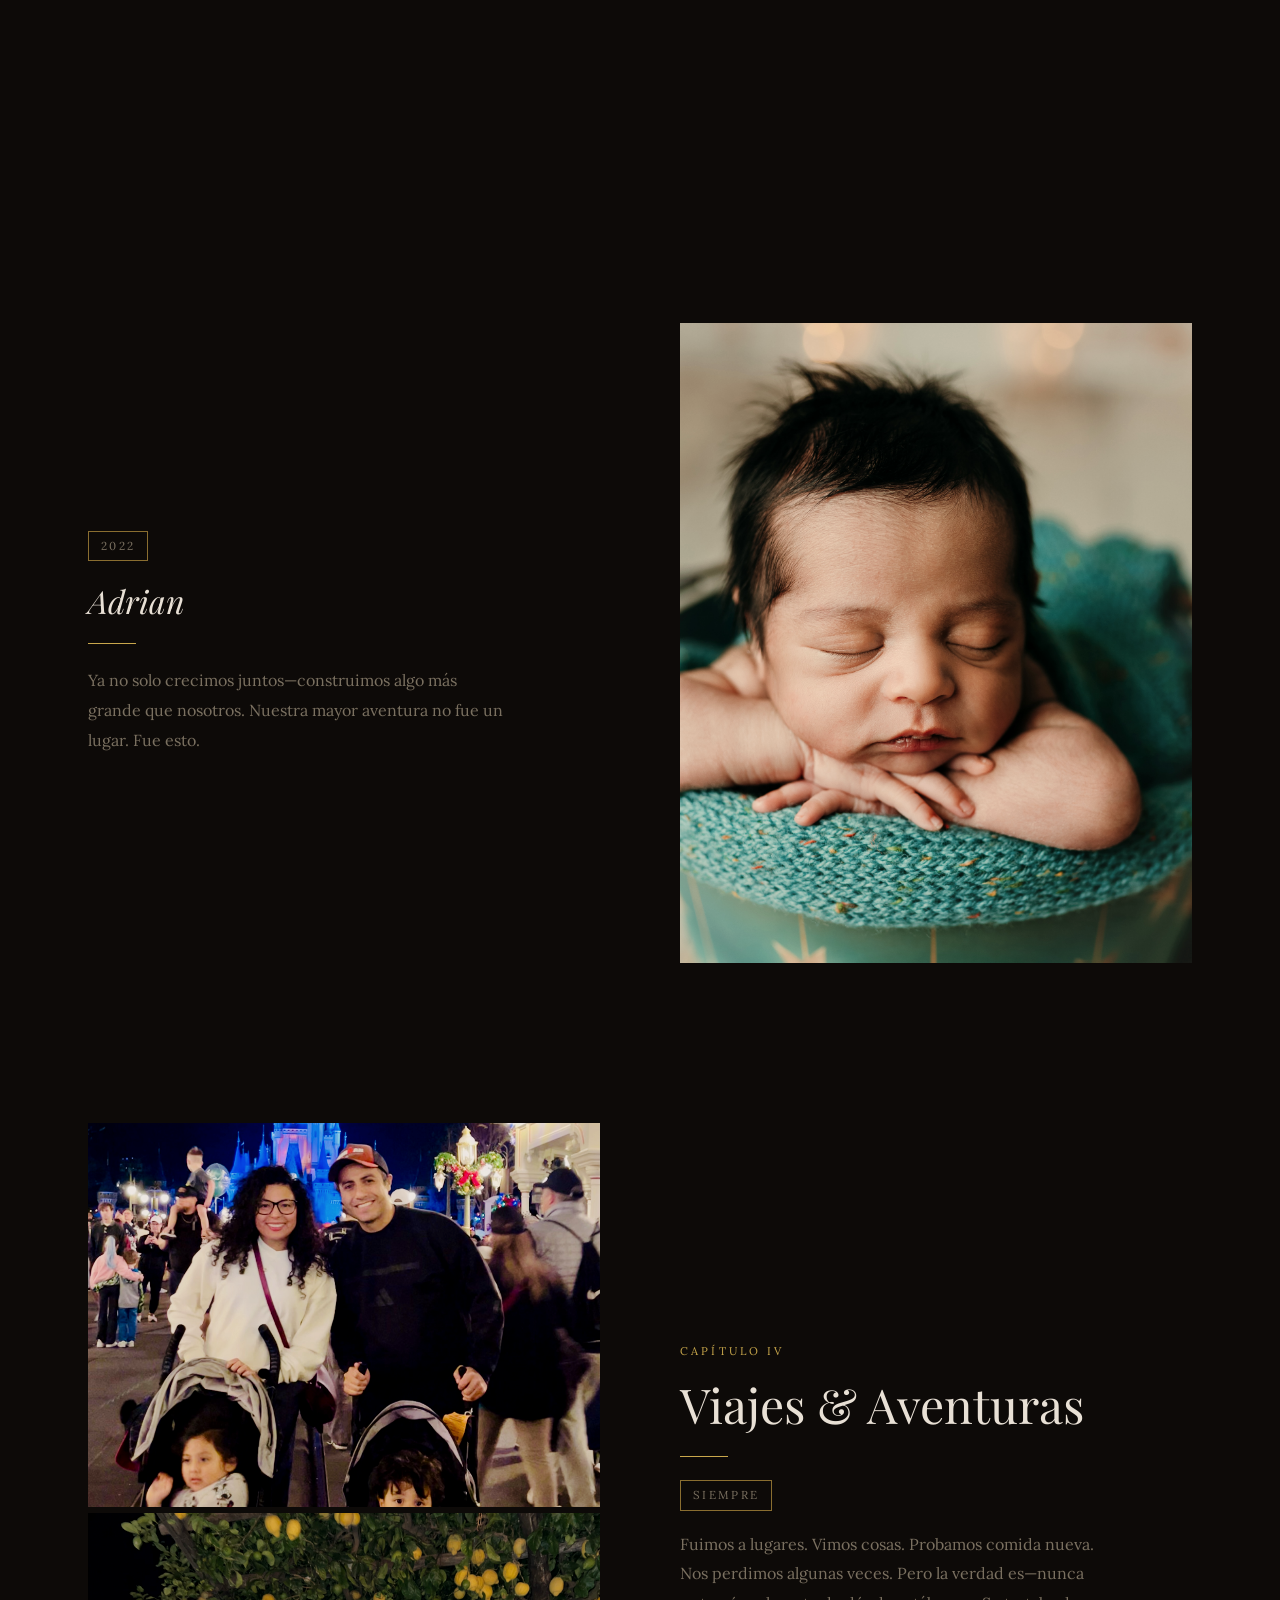
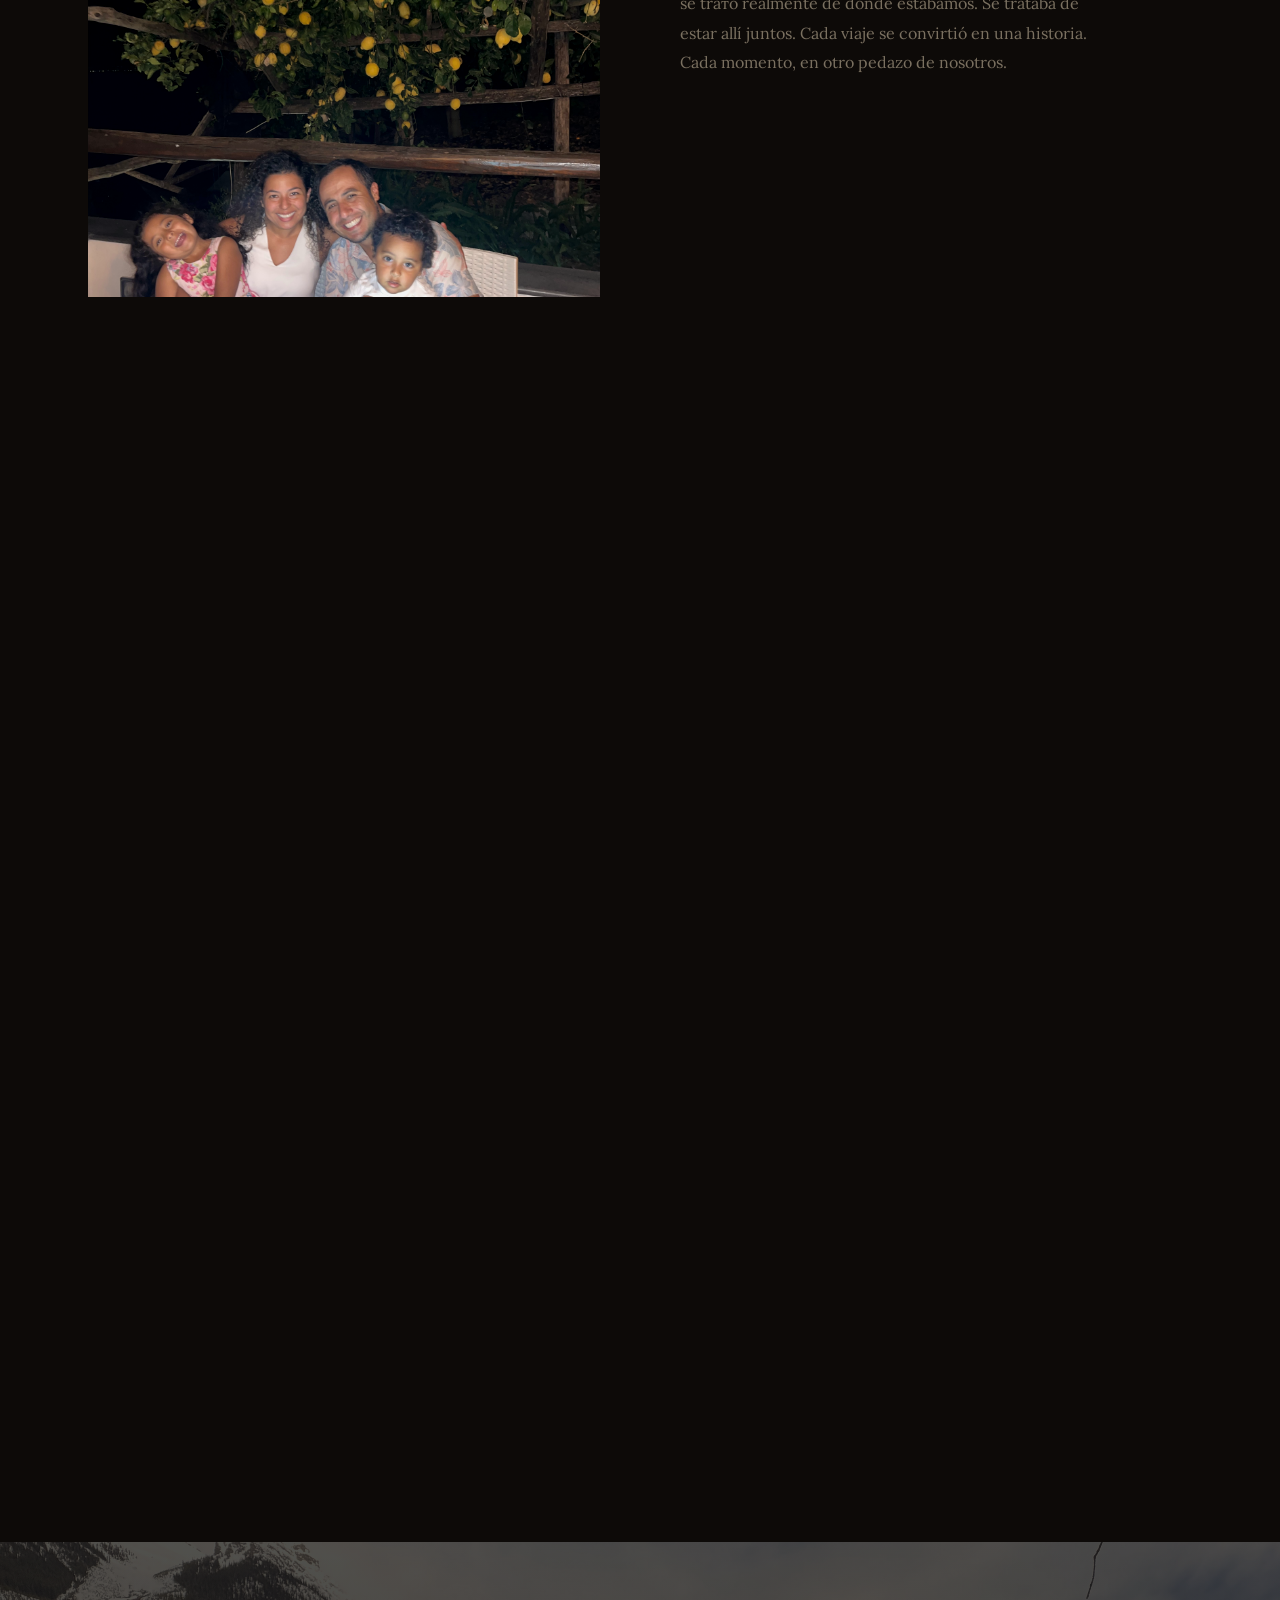
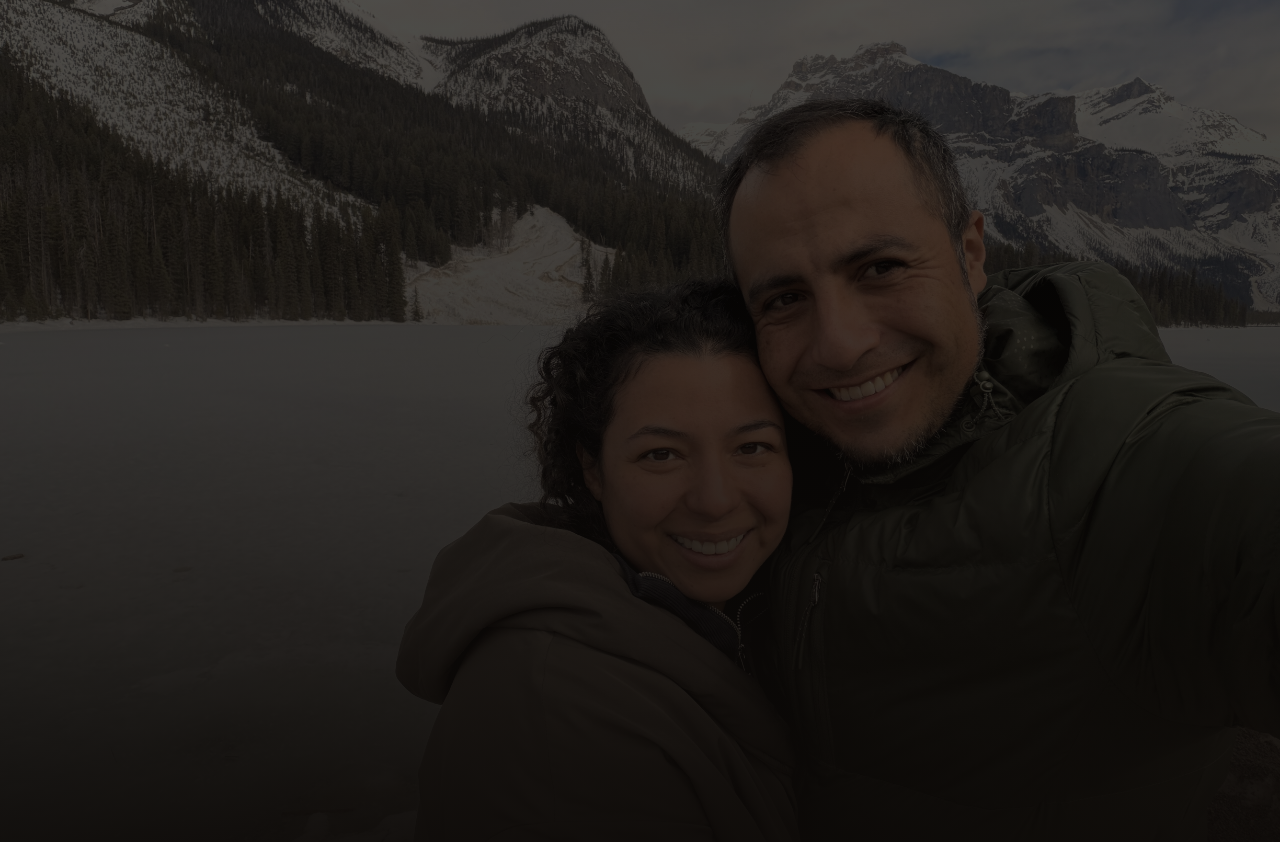
==== commit 044ab382: "cambios en el index" ====
--- a/index.html
+++ b/index.html
@@ -1,9 +1,9 @@
 <!DOCTYPE html>
-<html lang="en">
+<html lang="es">
 <head>
   <meta charset="UTF-8" />
   <meta name="viewport" content="width=device-width, initial-scale=1.0" />
-  <title>Ten Years &mdash; A Love Story</title>
+  <title>Diez A&ntilde;os &mdash; Una Historia de Amor</title>
   <link rel="preconnect" href="https://fonts.googleapis.com" />
   <link rel="preconnect" href="https://fonts.gstatic.com" crossorigin />
   <link href="https://fonts.googleapis.com/css2?family=Playfair+Display:ital,wght@0,400;0,600;0,700;1,400;1,600&family=Lora:ital,wght@0,400;0,500;1,400&display=swap" rel="stylesheet" />
@@ -26,15 +26,14 @@
   ============================================================ -->
   <section id="hero">
     <div class="hero-photo">
-      <img src="photos/hero.jpg" alt="Our story" />
+      <img src="photos/hero.jpg" alt="Nuestra historia" />
     </div>
     <div class="hero-overlay"></div>
     <div class="hero-content">
-      <span class="hero-label">A Decade of Love</span>
-      <h1 class="hero-title">Ten Years</h1>
+      <span class="hero-label">Una D&eacute;cada de Amor</span>
+      <h1 class="hero-title">Diez A&ntilde;os</h1>
       <hr class="hero-rule" />
-      <!-- EDIT: replace with your actual wedding date and today's date -->
-      <p class="hero-dates">April 27, 2016 &mdash; April 27, 2026</p>
+      <p class="hero-dates">27 de abril, 2016 &mdash; 27 de abril, 2026</p>
     </div>
     <div class="hero-scroll-hint" aria-hidden="true">
       <span class="chevron"></span>
@@ -42,40 +41,38 @@
   </section>
 
   <!-- ============================================================
-       OPENING QUOTE
+       CITA DE APERTURA
   ============================================================ -->
   <section id="quote">
     <div class="quote-inner reveal">
-      <!-- EDIT: replace with your own words or keep this one -->
       <blockquote>
-        If I could go back to that first moment&mdash;<br />
-        knowing everything we would go through&hellip;<br /><br />
-        I would still choose you.<br />
-        Every time. In every version of this life.
+        Si pudiera volver a ese primer momento&mdash;<br />
+        sabiendo todo lo que vivir&iacute;amos&hellip;<br /><br />
+        A&uacute;n te elegir&iacute;a a ti.<br />
+        Siempre. En cada versi&oacute;n de esta vida.
       </blockquote>
     </div>
   </section>
 
   <!-- ============================================================
-       CHAPTER I — BEFORE WE SAID "I DO"
+       CAP&Iacute;TULO I — ANTES DE DECIR "S&Iacute; QUIERO"
   ============================================================ -->
   <section id="before" class="milestone">
     <div class="milestone-photo reveal">
-      <img src="photos/before-1.jpeg" alt="Before we said I do" />
-    </div>
-    <div class="milestone-text reveal">
-      <span class="chapter-label">Chapter I</span>
-      <h2 class="chapter-heading">Before We Said &ldquo;I Do&rdquo;</h2>
-      <hr class="divider" />
-      <!-- EDIT: add the year you met -->
+      <img src="photos/before-1.jpeg" alt="Antes de decir s&iacute; quiero" />
+    </div>
+    <div class="milestone-text reveal">
+      <span class="chapter-label">Cap&iacute;tulo I</span>
+      <h2 class="chapter-heading">Antes de Decir &ldquo;S&iacute; Quiero&rdquo;</h2>
+      <hr class="divider" />
       <span class="year-badge">2010</span>
       <p class="caption">
-        It didn&rsquo;t feel like a life-changing moment at the time.
-        Just two people crossing paths&mdash;a conversation, a laugh, something easy.
-        But looking back now, that was it. That was the moment everything began.
-        We didn&rsquo;t rush it. We just kept showing up&mdash;for conversations, for laughs, for each other.
-        Somewhere along the way, without a big announcement or a defining moment,
-        you became my person. And what we had started to feel like home.
+        En ese momento no parec&iacute;a algo que cambiara la vida.
+        Solo dos personas cruzando caminos&mdash;una conversaci&oacute;n, una risa, algo sencillo.
+        Pero mir&aacute;ndolo ahora, ese fue el instante. Ah&iacute; comenz&oacute; todo.
+        No nos apresuramos. Simplemente seguimos apareciendo&mdash;en conversaciones, en risas, el uno para el otro.
+        En alg&uacute;n punto del camino, sin grandes anuncios ni momentos definitorios,
+        te convertiste en mi persona. Y lo que ten&iacute;amos empez&oacute; a sentirse como hogar.
       </p>
     </div>
   </section>
@@ -86,11 +83,11 @@
   <section id="parce" class="milestone reverse">
     <div class="milestone-text reveal">
       <span class="year-badge">2015</span>
-      <h2 class="chapter-heading">&amp; Then There Was Parce</h2>
-      <hr class="divider" />
-      <p class="caption">
-        We thought we were rescuing Parce. Turns out, Parce rescued us right back.
-        The best kind of love is the kind that shows up with four paws and no agenda.
+      <h2 class="chapter-heading">&amp; Entonces Lleg&oacute; Parce</h2>
+      <hr class="divider" />
+      <p class="caption">
+        Cre&iacute;amos que est&aacute;bamos rescatando a Parce. Result&oacute; que Parce nos rescat&oacute; a nosotros.
+        El mejor amor es el que llega con cuatro patas y sin agenda.
       </p>
     </div>
     <div class="milestone-photo reveal">
@@ -99,159 +96,145 @@
   </section>
 
   <!-- ============================================================
-       CHAPTER II — THE WEDDING DAY
+       CAP&Iacute;TULO II — EL D&Iacute;A DE LA BODA
   ============================================================ -->
   <section id="wedding" class="milestone reverse">
     <div class="milestone-text reveal">
-      <span class="chapter-label">Chapter II</span>
-      <h2 class="chapter-heading">The Wedding Day</h2>
-      <hr class="divider" />
-      <!-- EDIT: your wedding year -->
+      <span class="chapter-label">Cap&iacute;tulo II</span>
+      <h2 class="chapter-heading">El D&iacute;a de la Boda</h2>
+      <hr class="divider" />
       <span class="year-badge">2016</span>
       <p class="caption">
-        That day wasn&rsquo;t just about a dress, a suit, or a celebration.
-        It was a quiet, powerful decision: to choose each other&mdash;not just in that moment,
-        but in all the moments to come.
-        The easy ones. And the hard ones too.
+        Ese d&iacute;a no se trataba solo de un vestido, un traje o una celebraci&oacute;n.
+        Fue una decisi&oacute;n silenciosa y poderosa: elegirse el uno al otro&mdash;no solo en ese momento,
+        sino en todos los momentos por venir.
+        Los f&aacute;ciles. Y tambi&eacute;n los dif&iacute;ciles.
       </p>
     </div>
     <div class="milestone-photo gallery reveal">
-      <img src="photos/wedding-1.jpg" alt="Our wedding day" />
-      <img src="photos/wedding-2.jpg" alt="Our wedding day" />
-    </div>
-  </section>
-
-  <!-- ============================================================
-       CHAPTER III — HOME & FAMILY
+      <img src="photos/wedding-1.jpg" alt="El d&iacute;a de nuestra boda" />
+      <img src="photos/wedding-2.jpg" alt="El d&iacute;a de nuestra boda" />
+    </div>
+  </section>
+
+  <!-- ============================================================
+       CAP&Iacute;TULO III — HOGAR Y FAMILIA
   ============================================================ -->
   <section id="family">
     <div class="chapter-intro reveal">
-      <span class="chapter-label">Chapter III</span>
-      <h2 class="chapter-heading centered">Home &amp; Family</h2>
+      <span class="chapter-label">Cap&iacute;tulo III</span>
+      <h2 class="chapter-heading centered">Hogar &amp; Familia</h2>
       <hr class="divider centered" />
       <p class="chapter-intro-text">
-        Life didn&rsquo;t suddenly become perfect. There were long days, routines, responsibilities&mdash;
-        and figuring things out as we went. But this is where we became a team.
-        Where love stopped being just a feeling&mdash;and became something we built, every day.
-      </p>
-    </div>
-
-    <!-- Sub-section: First Child -->
+        La vida no se volvi&oacute; perfecta de repente. Hubo d&iacute;as largos, rutinas, responsabilidades&mdash;
+        y aprender sobre la marcha. Pero aqu&iacute; fue donde nos convertimos en equipo.
+        Donde el amor dej&oacute; de ser solo un sentimiento&mdash;y se convirti&oacute; en algo que construimos, d&iacute;a a d&iacute;a.
+      </p>
+    </div>
+
+    <!-- Sub-secci&oacute;n: Primera hija -->
     <div class="sub-milestone reveal">
       <div class="sub-photo">
-        <img src="photos/child-1.jpeg" alt="First child" />
+        <img src="photos/child-1.jpeg" alt="Primera hija" />
       </div>
       <div class="sub-text">
-        <!-- EDIT: first child's name and birth year -->
         <span class="year-badge">2020</span>
         <h3 class="sub-heading">Alexandra</h3>
         <hr class="divider" />
         <p class="caption">
-          And then&hellip; everything shifted. Life got louder. Messier. Busier.
-          And somehow, more beautiful than we ever imagined.
-          We held someone new and understood, all at once, what love truly means.
+          Y entonces&hellip; todo cambi&oacute;. La vida se volvi&oacute; m&aacute;s ruidosa. M&aacute;s desordenada. M&aacute;s agitada.
+          Y de alguna manera, m&aacute;s hermosa de lo que jam&aacute;s imaginamos.
+          Sostuvimos a alguien nuevo y comprendimos, de golpe, lo que el amor verdaderamente significa.
         </p>
       </div>
     </div>
 
-    <!-- Sub-section: Second Child -->
+    <!-- Sub-secci&oacute;n: Segundo hijo -->
     <div class="sub-milestone reverse reveal">
       <div class="sub-text">
-        <!-- EDIT: second child's name and birth year -->
         <span class="year-badge">2022</span>
         <h3 class="sub-heading">Adrian</h3>
         <hr class="divider" />
         <p class="caption">
-          We didn&rsquo;t just grow together anymore&mdash;we built something bigger than us.
-          Our greatest adventure wasn&rsquo;t a place. It was this.
+          Ya no solo crecimos juntos&mdash;construimos algo m&aacute;s grande que nosotros.
+          Nuestra mayor aventura no fue un lugar. Fue esto.
         </p>
       </div>
       <div class="sub-photo">
-        <img src="photos/child-2.jpeg" alt="Second child" />
-      </div>
-    </div>
-
-  </section>
-
-  <!-- ============================================================
-       CHAPTER IV — TRAVEL & ADVENTURES
+        <img src="photos/child-2.jpeg" alt="Segundo hijo" />
+      </div>
+    </div>
+
+  </section>
+
+  <!-- ============================================================
+       CAP&Iacute;TULO IV — VIAJES Y AVENTURAS
   ============================================================ -->
   <section id="travel" class="milestone">
     <div class="milestone-photo gallery reveal">
-      <img src="photos/travel-1.jpeg" alt="Our travels" />
-      <img src="photos/travel-2.jpeg" alt="Our travels" />
-    </div>
-    <div class="milestone-text reveal">
-      <span class="chapter-label">Chapter IV</span>
-      <h2 class="chapter-heading">Travel &amp; Adventures</h2>
-      <hr class="divider" />
-      <!-- EDIT: notable places or years of travel -->
-      <span class="year-badge">Always</span>
-      <p class="caption">
-        We went places. Saw things. Tried new food. Got lost a few times.
-        But the truth is&mdash;it was never really about where we were.
-        It was about being there together.
-        Every trip became a story. Every moment, another piece of us.
-      </p>
-    </div>
-  </section>
-
-  <!-- ============================================================
-       WHERE WE ARE NOW
-       PHOTO: add photos/family-now.jpg — your best current family photo
+      <img src="photos/travel-1.jpeg" alt="Nuestros viajes" />
+      <img src="photos/travel-2.jpeg" alt="Nuestros viajes" />
+    </div>
+    <div class="milestone-text reveal">
+      <span class="chapter-label">Cap&iacute;tulo IV</span>
+      <h2 class="chapter-heading">Viajes &amp; Aventuras</h2>
+      <hr class="divider" />
+      <span class="year-badge">Siempre</span>
+      <p class="caption">
+        Fuimos a lugares. Vimos cosas. Probamos comida nueva. Nos perdimos algunas veces.
+        Pero la verdad es&mdash;nunca se trат&oacute; realmente de d&oacute;nde est&aacute;bamos.
+        Se trataba de estar all&iacute; juntos.
+        Cada viaje se convirti&oacute; en una historia. Cada momento, en otro pedazo de nosotros.
+      </p>
+    </div>
+  </section>
+
+  <!-- ============================================================
+       CAP&Iacute;TULO V — D&Oacute;NDE ESTAMOS HOY
   ============================================================ -->
   <section id="now">
-    
     <div class="now-text reveal">
-      <span class="chapter-label">Chapter V</span>
-      <h2 class="chapter-heading">Where We Are Now</h2>
+      <span class="chapter-label">Cap&iacute;tulo V</span>
+      <h2 class="chapter-heading">D&oacute;nde Estamos Hoy</h2>
       <hr class="divider centered" />
       <div class="now-photo reveal">
-        <img src="photos/family-now.jpeg" alt="Our family today" />
+        <img src="photos/family-now.jpeg" alt="Nuestra familia hoy" />
       </div>
       <p class="now-caption">
-        Together, we created the most beautiful thing we&rsquo;ve ever known&mdash;
-        a family. Through every season, every challenge, every ordinary Monday,
-        we chose each other and built something extraordinary.
-        We couldn&rsquo;t be prouder of everything we&rsquo;ve become,
-        and everything still ahead of us.
-      </p>
-    </div>
-  </section>
-
-  <!-- ============================================================
-       CLOSING
+        Juntos, creamos la cosa m&aacute;s hermosa que jam&aacute;s hemos conocido&mdash;
+        una familia. A trav&eacute;s de cada estaci&oacute;n, cada desaf&iacute;o, cada lunes ordinario,
+        nos elegimos el uno al otro y construimos algo extraordinario.
+        No podr&iacute;amos estar m&aacute;s orgullosos de todo lo que hemos llegado a ser,
+        y de todo lo que a&uacute;n nos espera.
+      </p>
+    </div>
+  </section>
+
+  <!-- ============================================================
+       CIERRE
   ============================================================ -->
   <section id="closing">
     <div class="closing-photo">
-      <img src="photos/hero_3.jpeg" alt="Us" />
+      <img src="photos/hero_3.jpeg" alt="Nosotros" />
     </div>
     <div class="closing-overlay"></div>
     <div class="closing-content reveal">
-      <p class="closing-line">Here we are.</p>
+      <p class="closing-line">Aqu&iacute; estamos.</p>
       <p class="closing-subline">
-        Not the same people we were when we started&mdash;<br />
-        but stronger because of it.<br />
-        This isn&rsquo;t luck.<br />
-        This is us choosing each other, again and again.<br /><br />
-        <em>Together.</em>
+        No somos las mismas personas que &eacute;ramos cuando empezamos&mdash;<br />
+        pero somos m&aacute;s fuertes por ello.<br />
+        Esto no es suerte.<br />
+        Somos nosotros eligi&eacute;ndonos, una y otra vez.<br /><br />
+        <em>Juntos.</em>
       </p>
       <hr class="hero-rule" />
-      <!-- EDIT: your names -->
       <p class="closing-names">Ericka &amp; Alejandro</p>
       <p class="closing-heart">&#9825;</p>
     </div>
   </section>
 
   <!-- ============================================================
-       SPOTIFY PLAYER — fixed bottom bar
-       HOW TO SET YOUR SONG:
-         1. Open Spotify, find your song
-         2. Right-click the song → Share → Copy Song Link
-            e.g. https://open.spotify.com/track/3n3Ppam7vgaVa1iaRUIOKE
-         3. Copy only the Track ID (the part after /track/)
-         4. Replace REPLACE_WITH_TRACK_ID below with that ID
-         https://open.spotify.com/track/6E6a2T1KtGMYShq0rjK7A0?si=772a1b0e90434b0a
+       SPOTIFY PLAYER
   ============================================================ -->
   <div id="spotify-bar">
     <iframe
@@ -263,7 +246,7 @@
       allow="autoplay; clipboard-write; encrypted-media; fullscreen; picture-in-picture"
       loading="lazy"
     ></iframe>
-    <button id="spotify-close" aria-label="Close player">&#x2715;</button>
+    <button id="spotify-close" aria-label="Cerrar reproductor">&#x2715;</button>
   </div>
 
   <script src="main.js"></script>
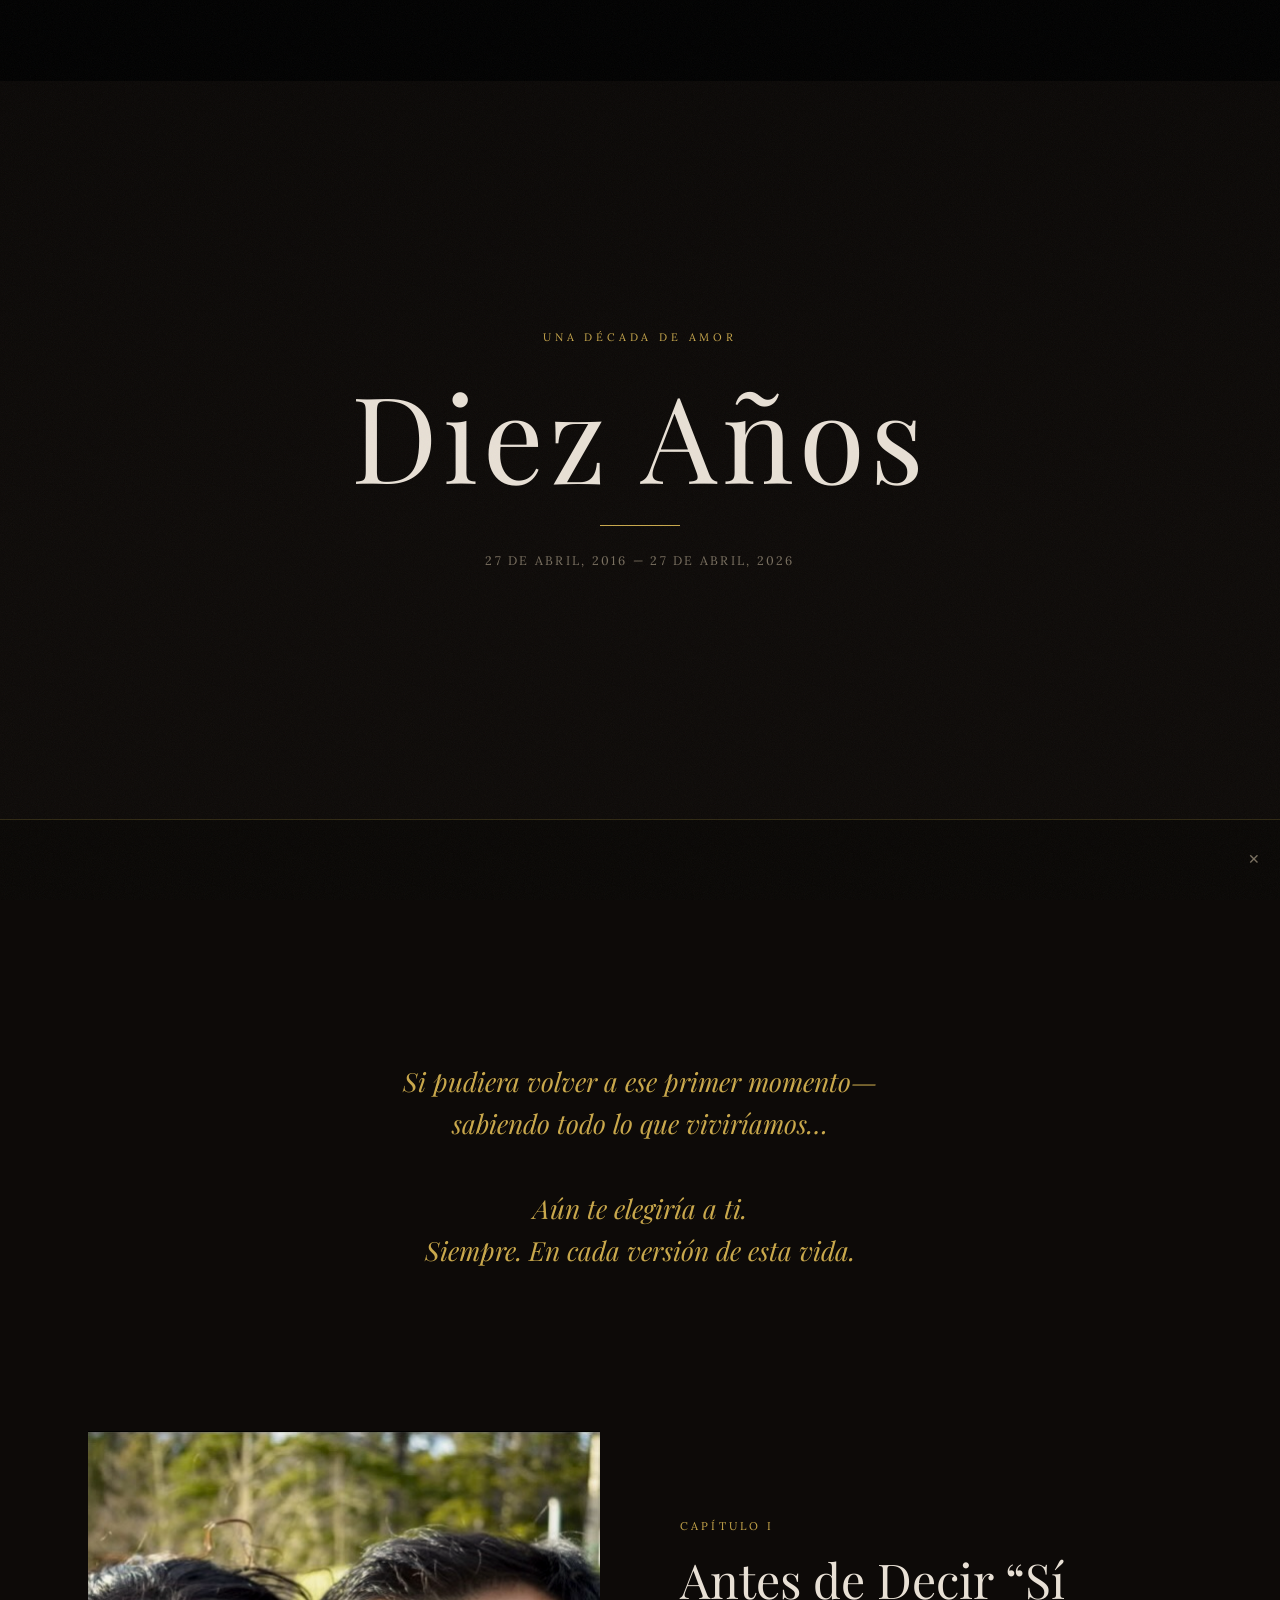
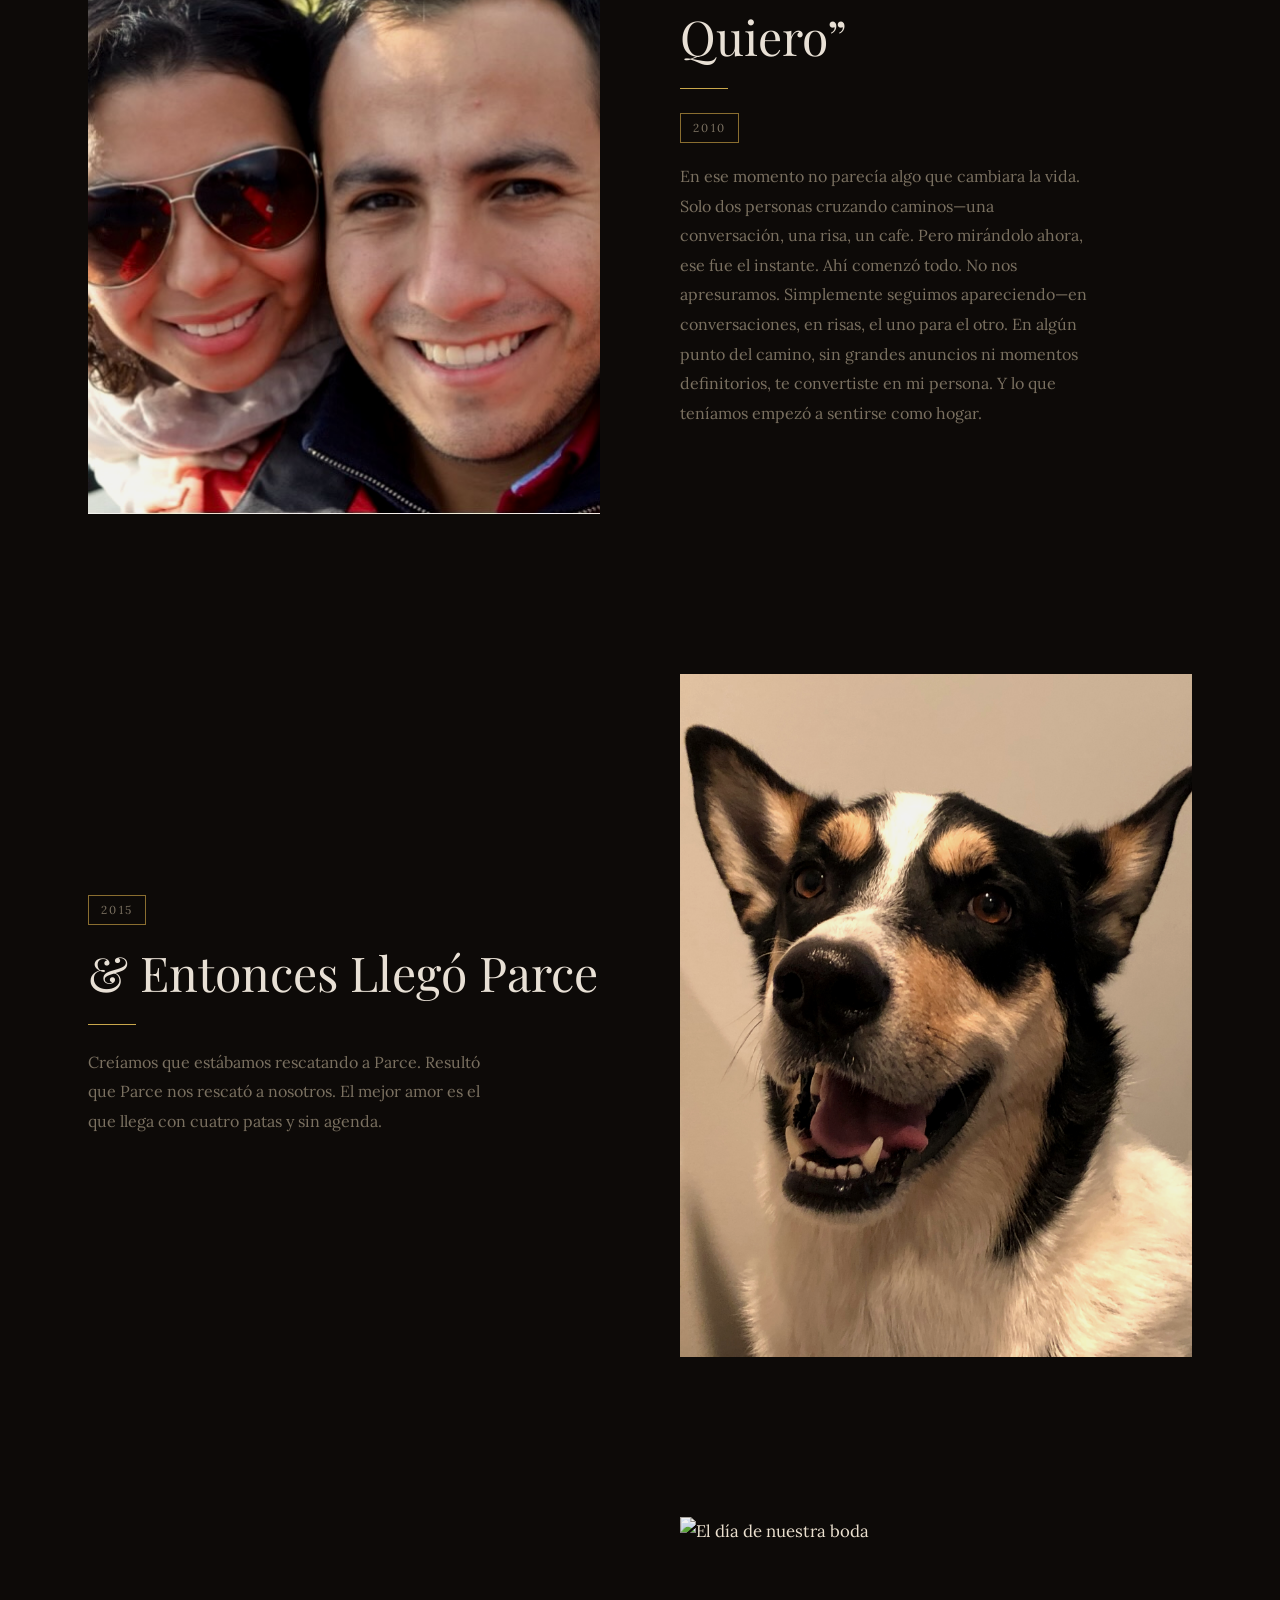
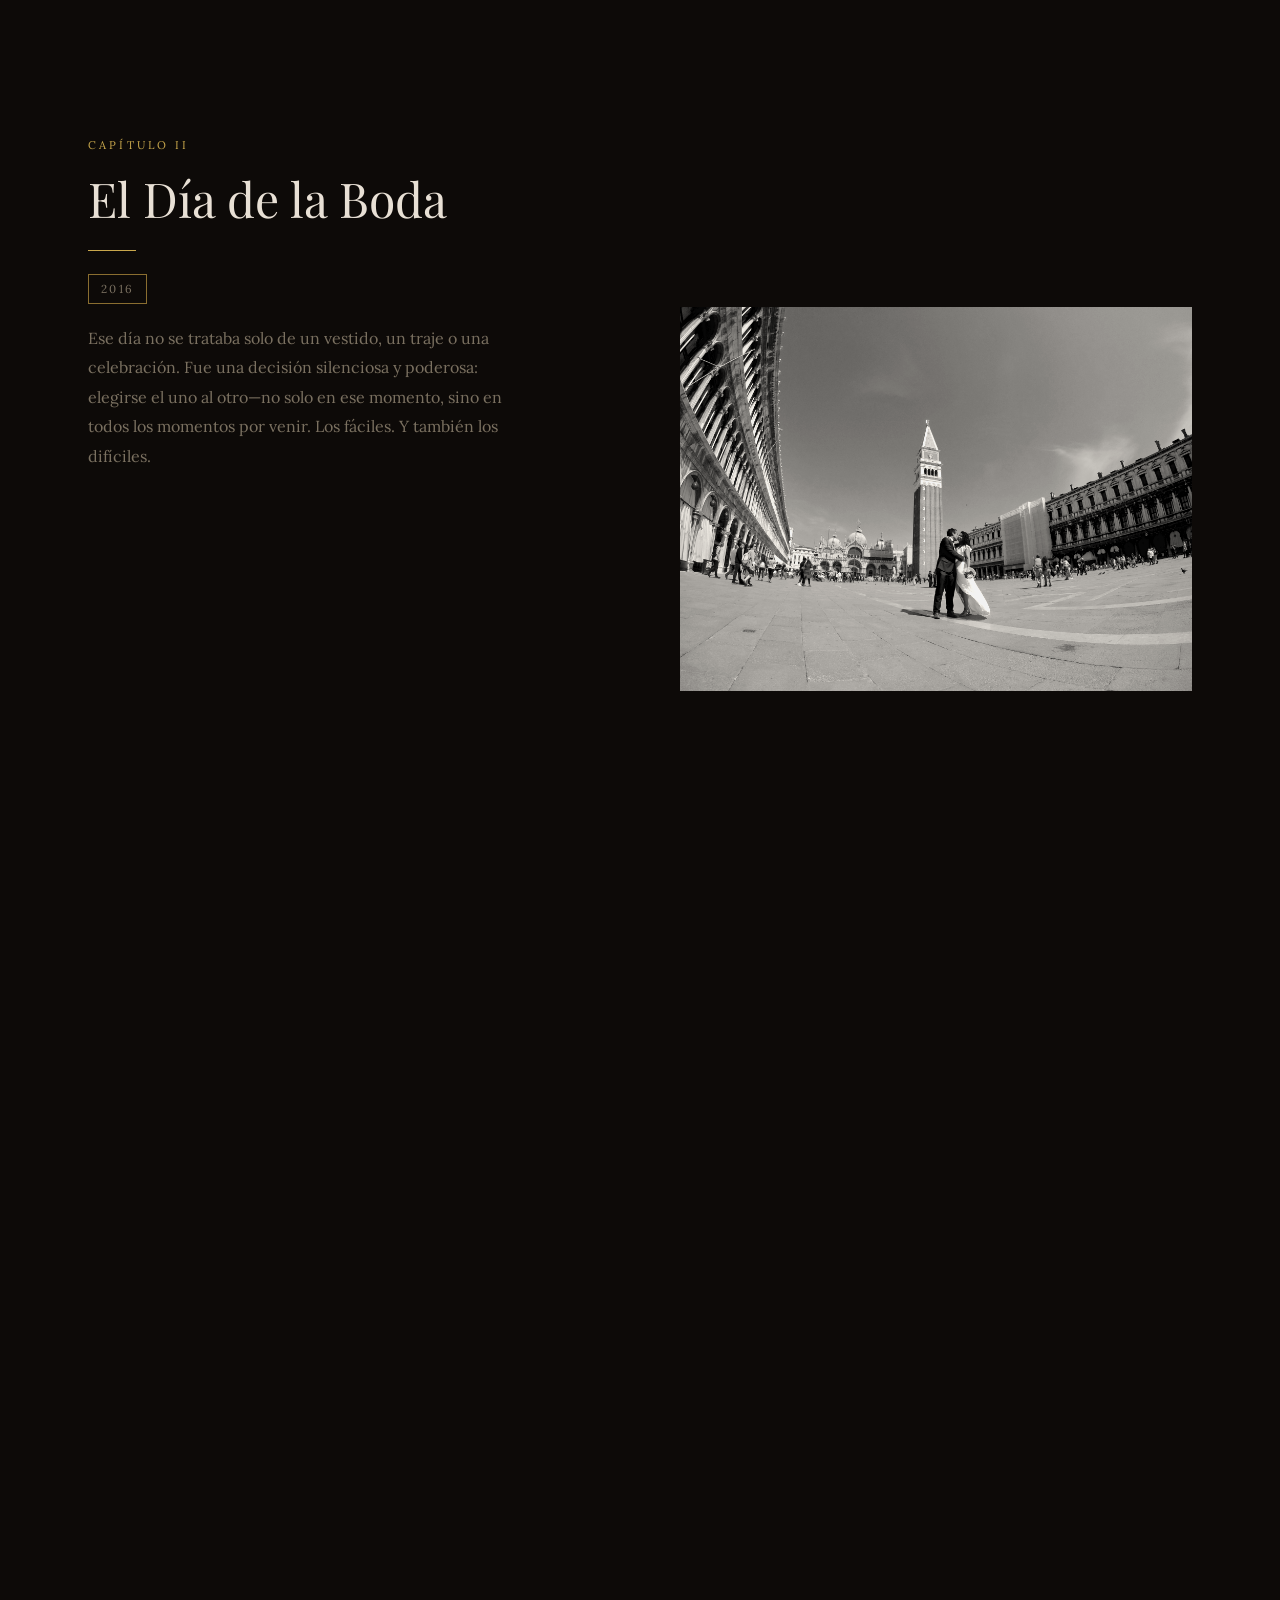
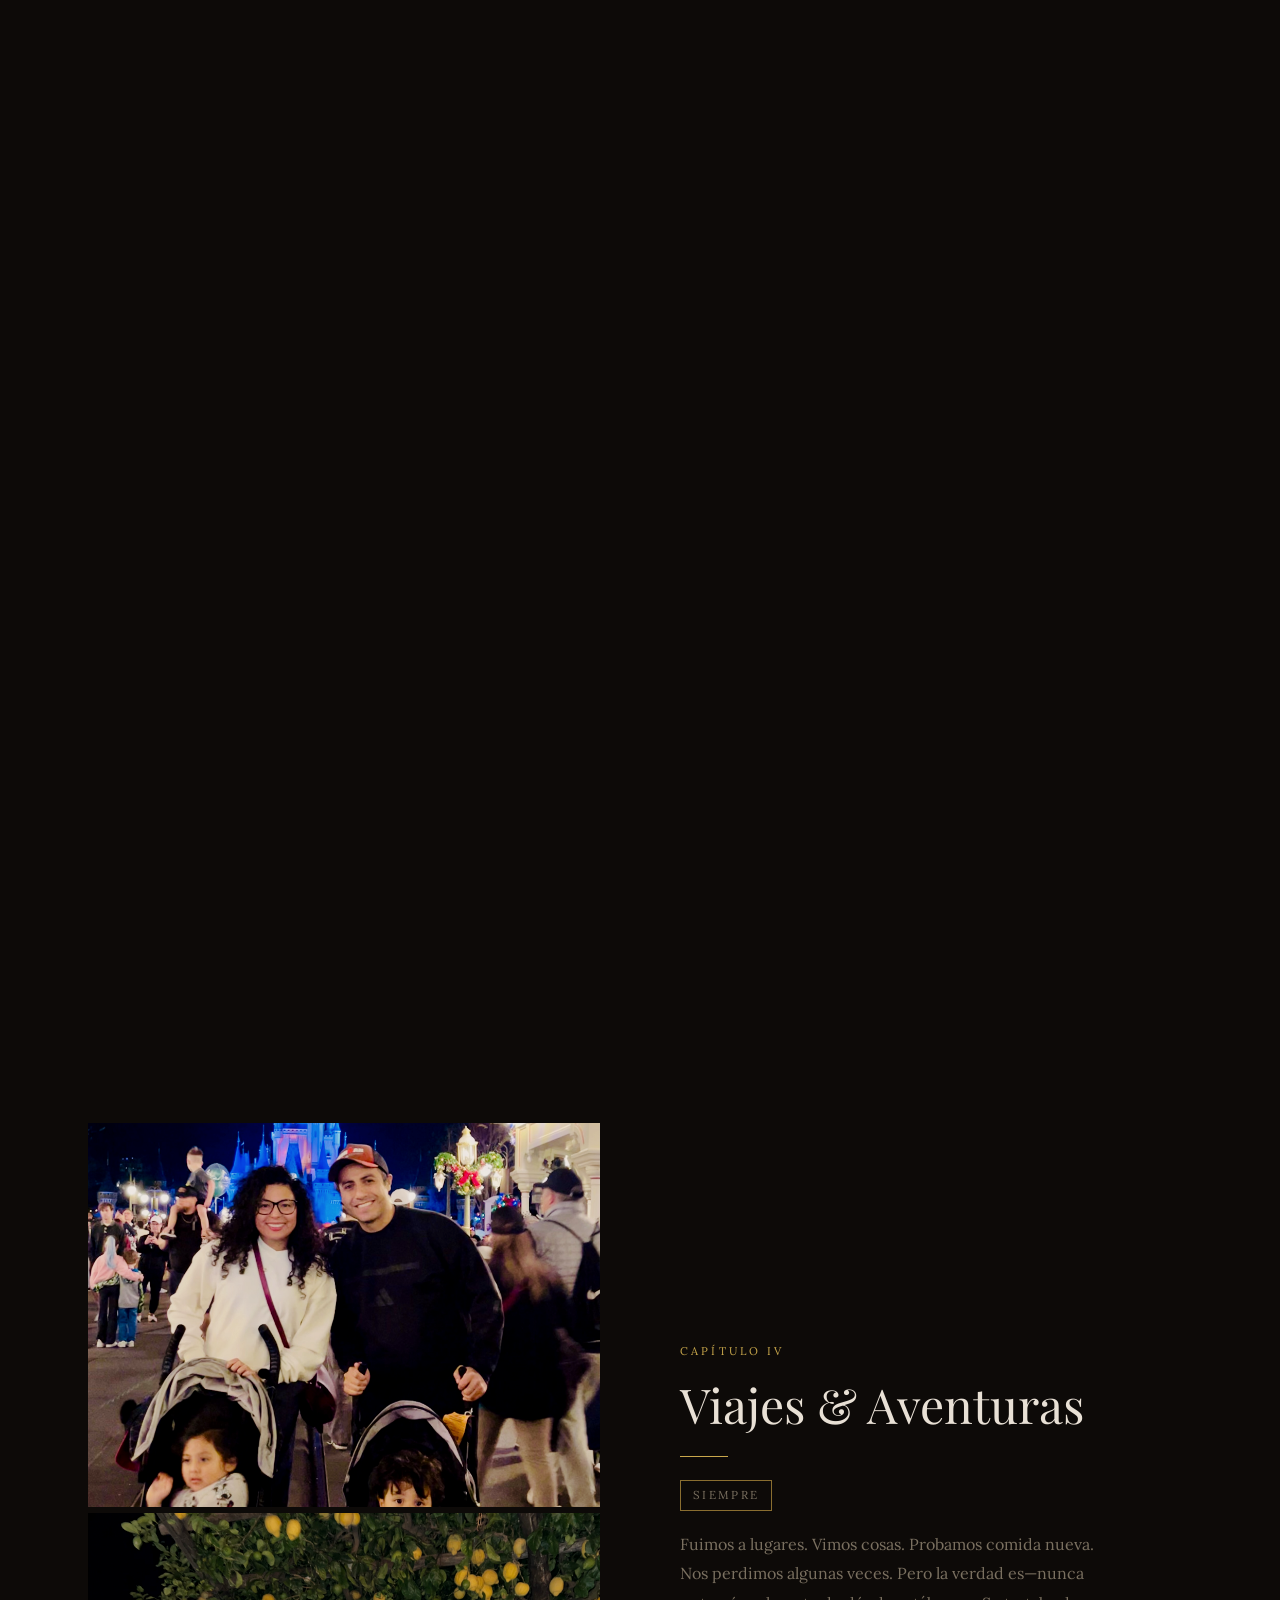
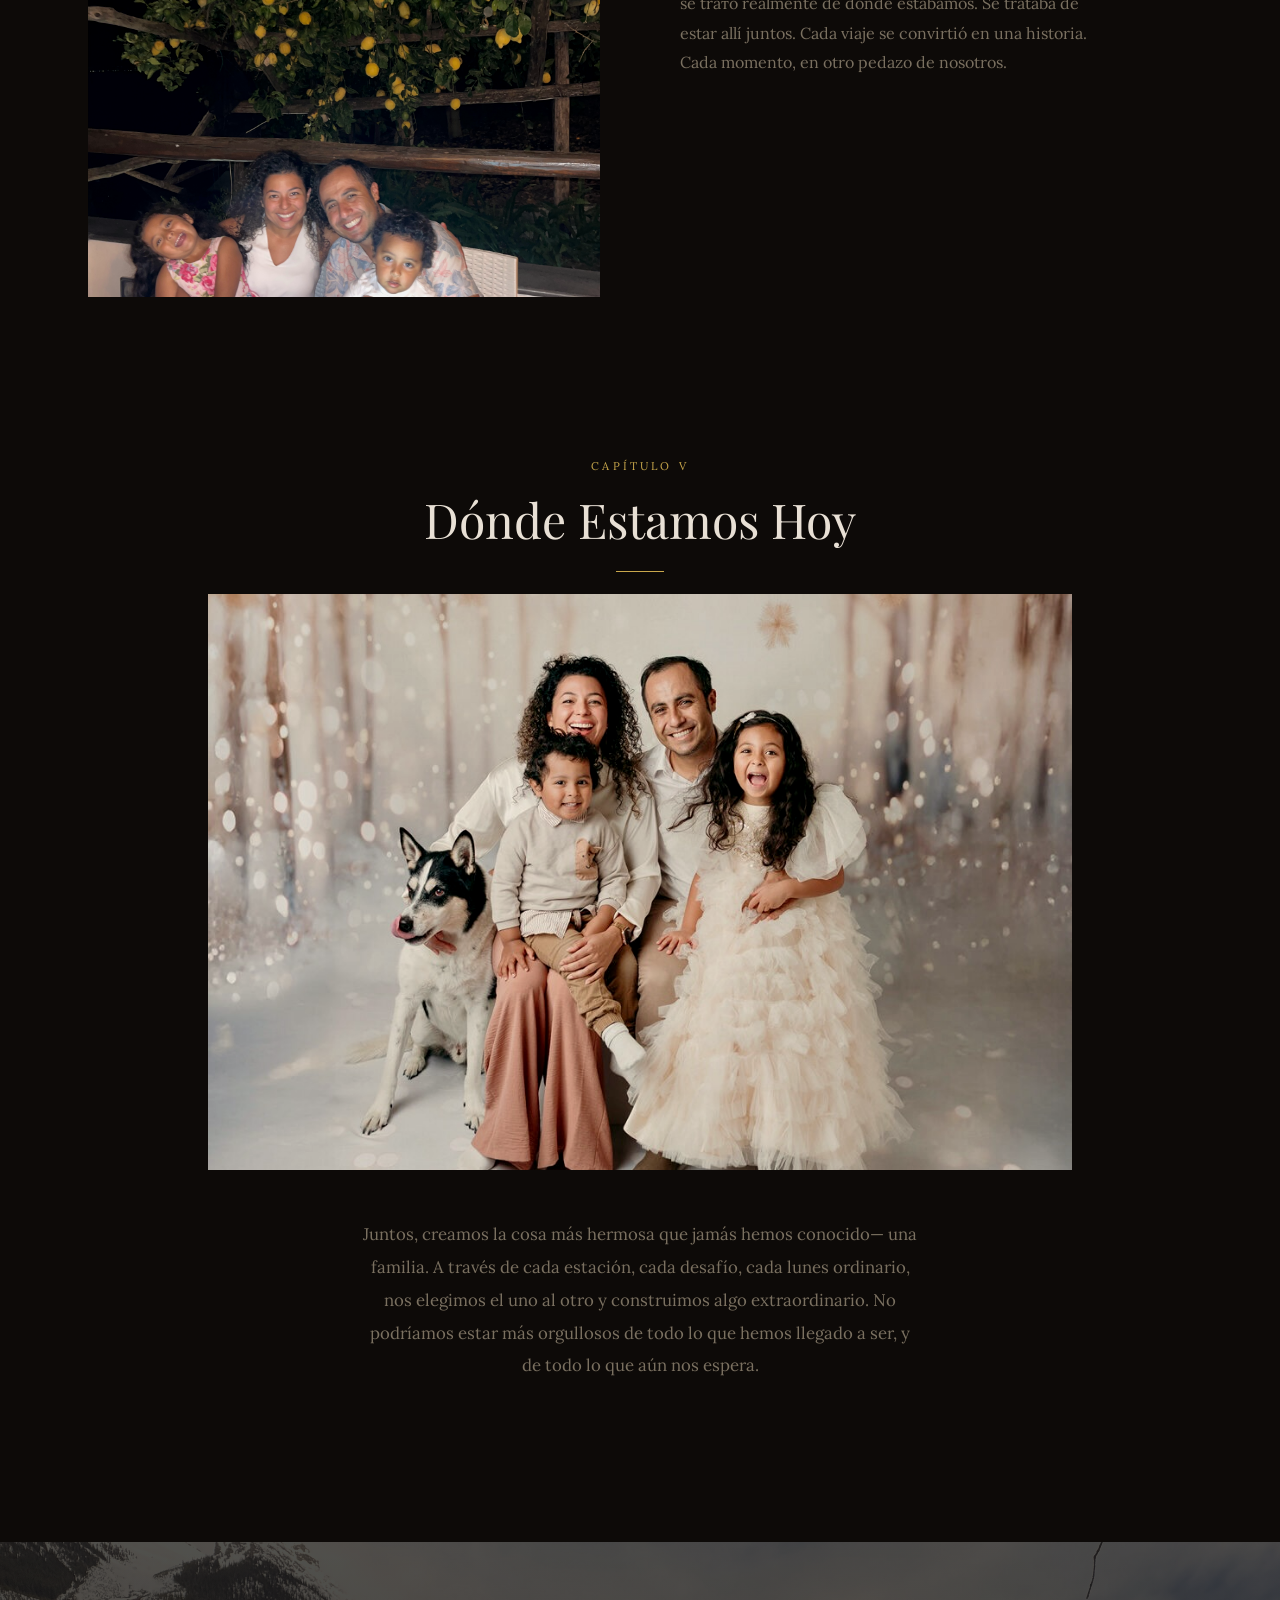
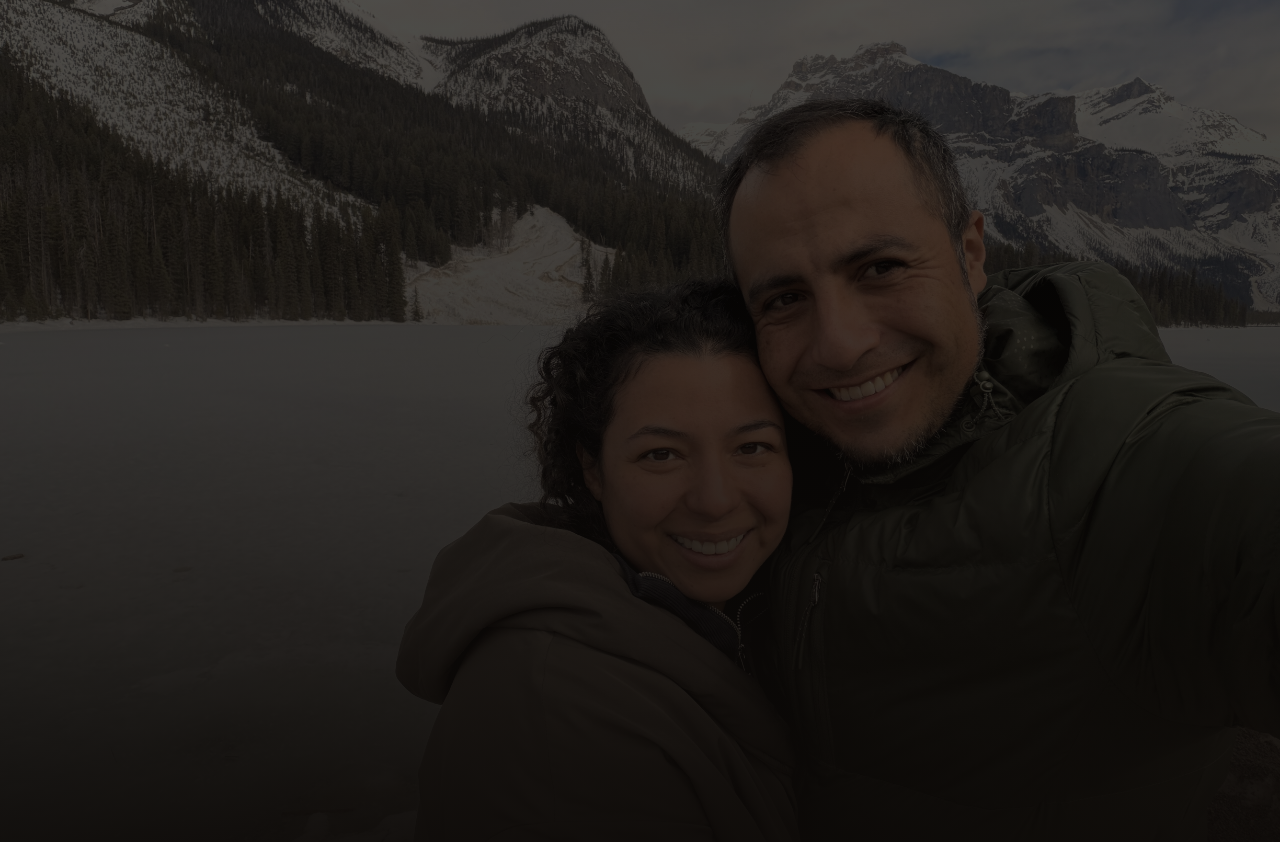
==== commit 5e304e73: "change in message" ====
--- a/index.html
+++ b/index.html
@@ -68,7 +68,7 @@
       <span class="year-badge">2010</span>
       <p class="caption">
         En ese momento no parec&iacute;a algo que cambiara la vida.
-        Solo dos personas cruzando caminos&mdash;una conversaci&oacute;n, una risa, algo sencillo.
+        Solo dos personas cruzando caminos&mdash;una conversaci&oacute;n, una risa, un cafe.
         Pero mir&aacute;ndolo ahora, ese fue el instante. Ah&iacute; comenz&oacute; todo.
         No nos apresuramos. Simplemente seguimos apareciendo&mdash;en conversaciones, en risas, el uno para el otro.
         En alg&uacute;n punto del camino, sin grandes anuncios ni momentos definitorios,
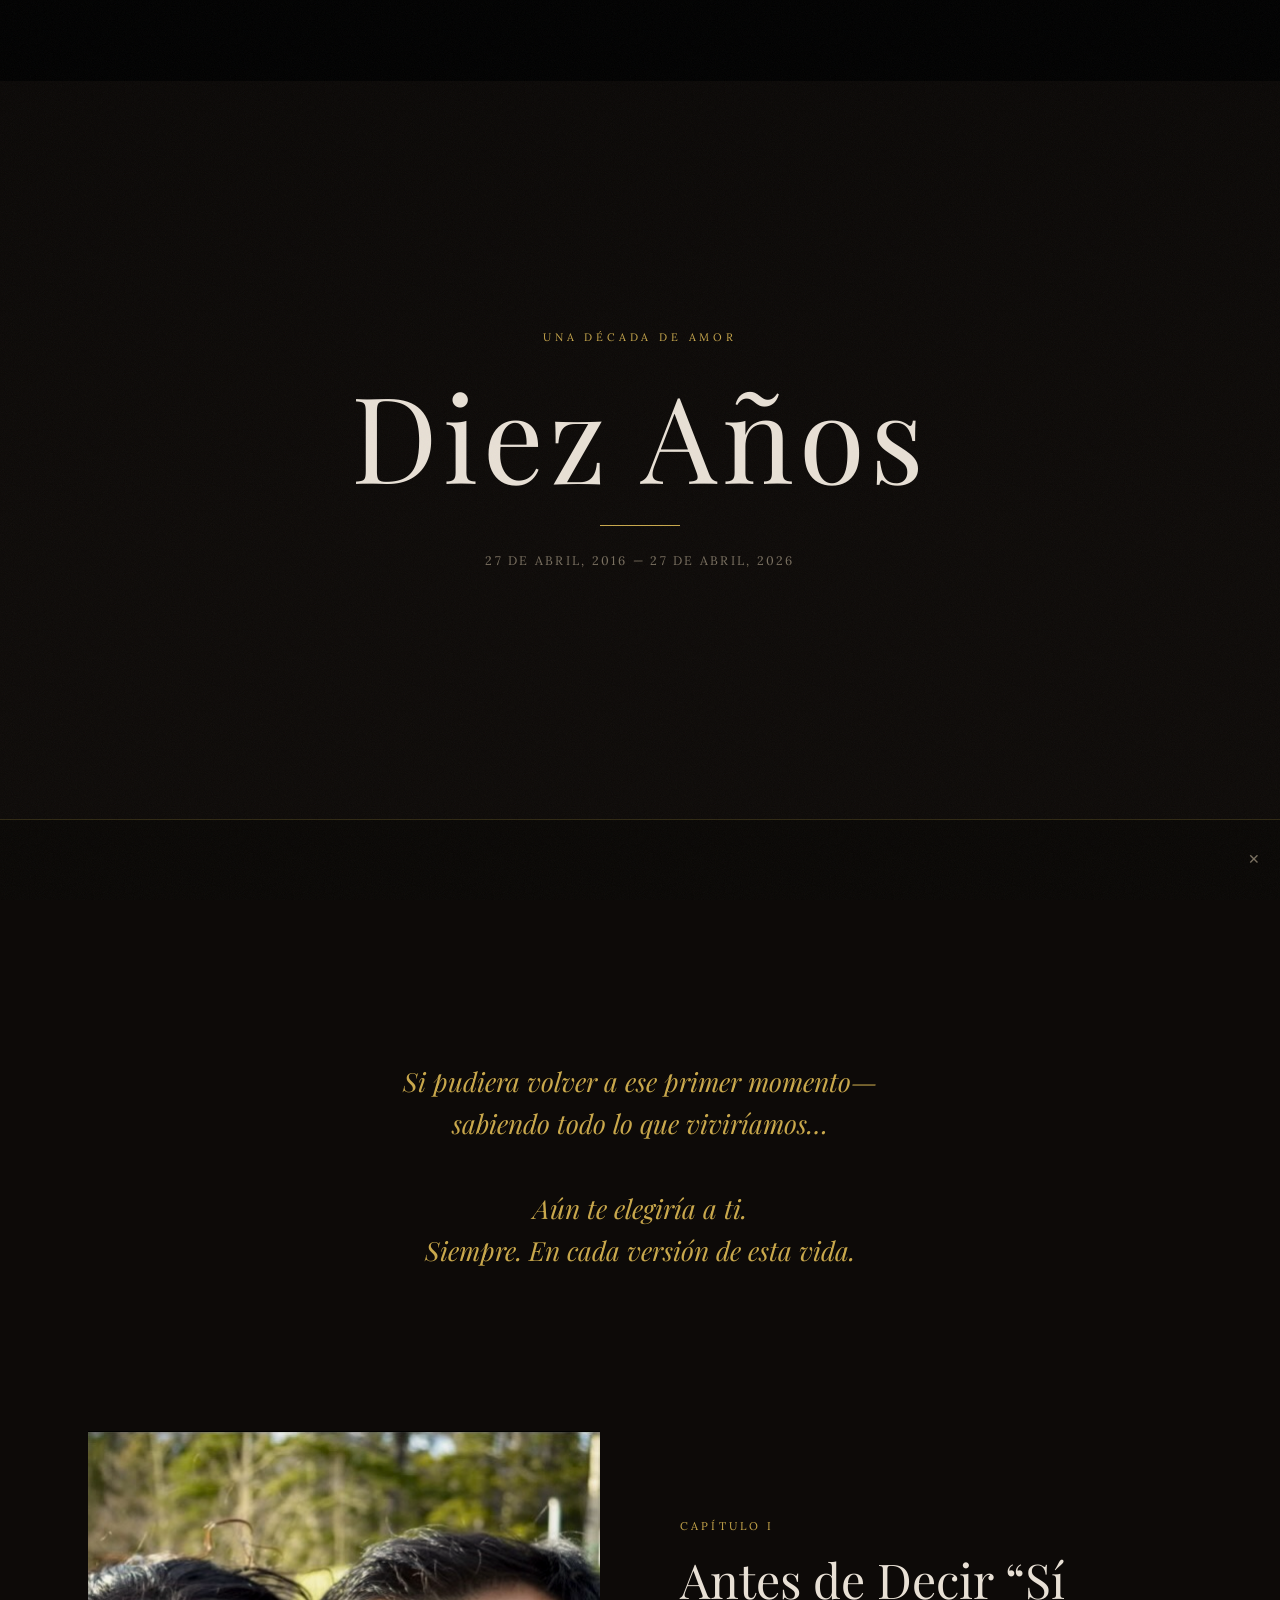
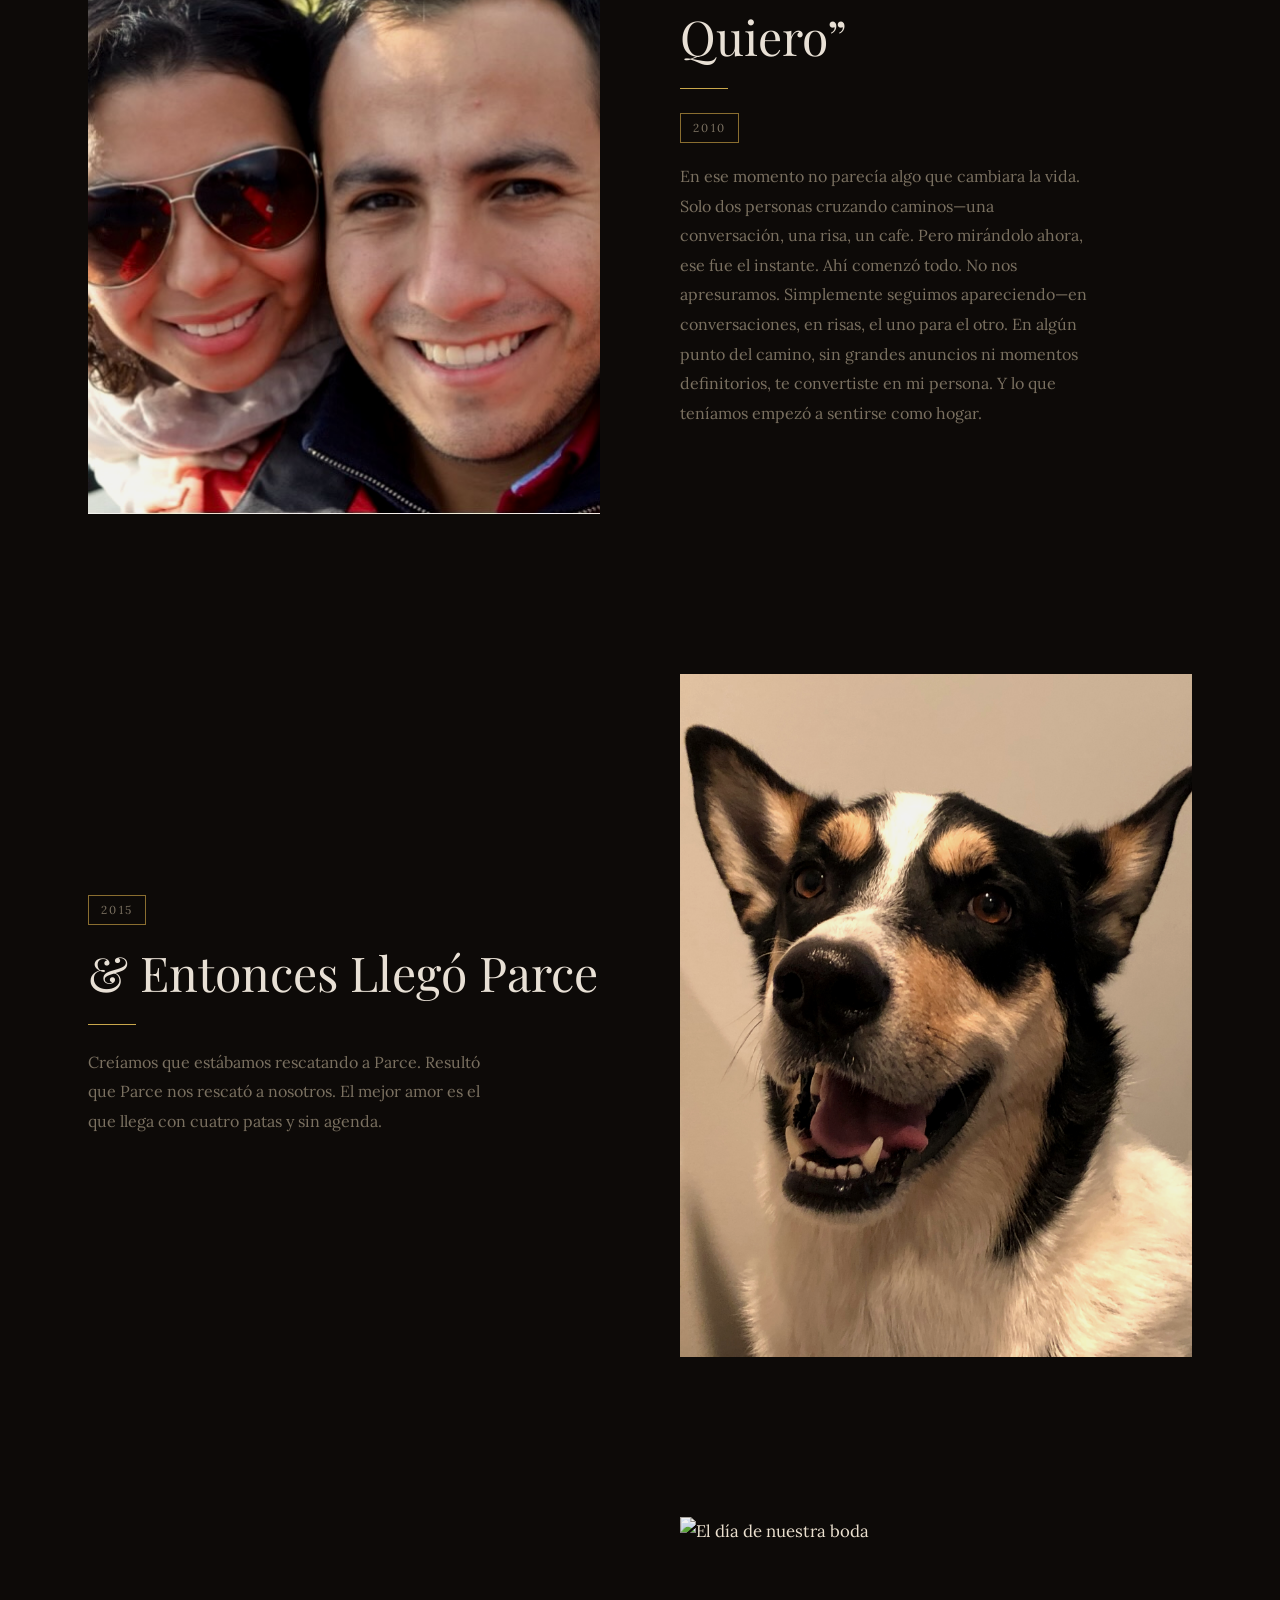
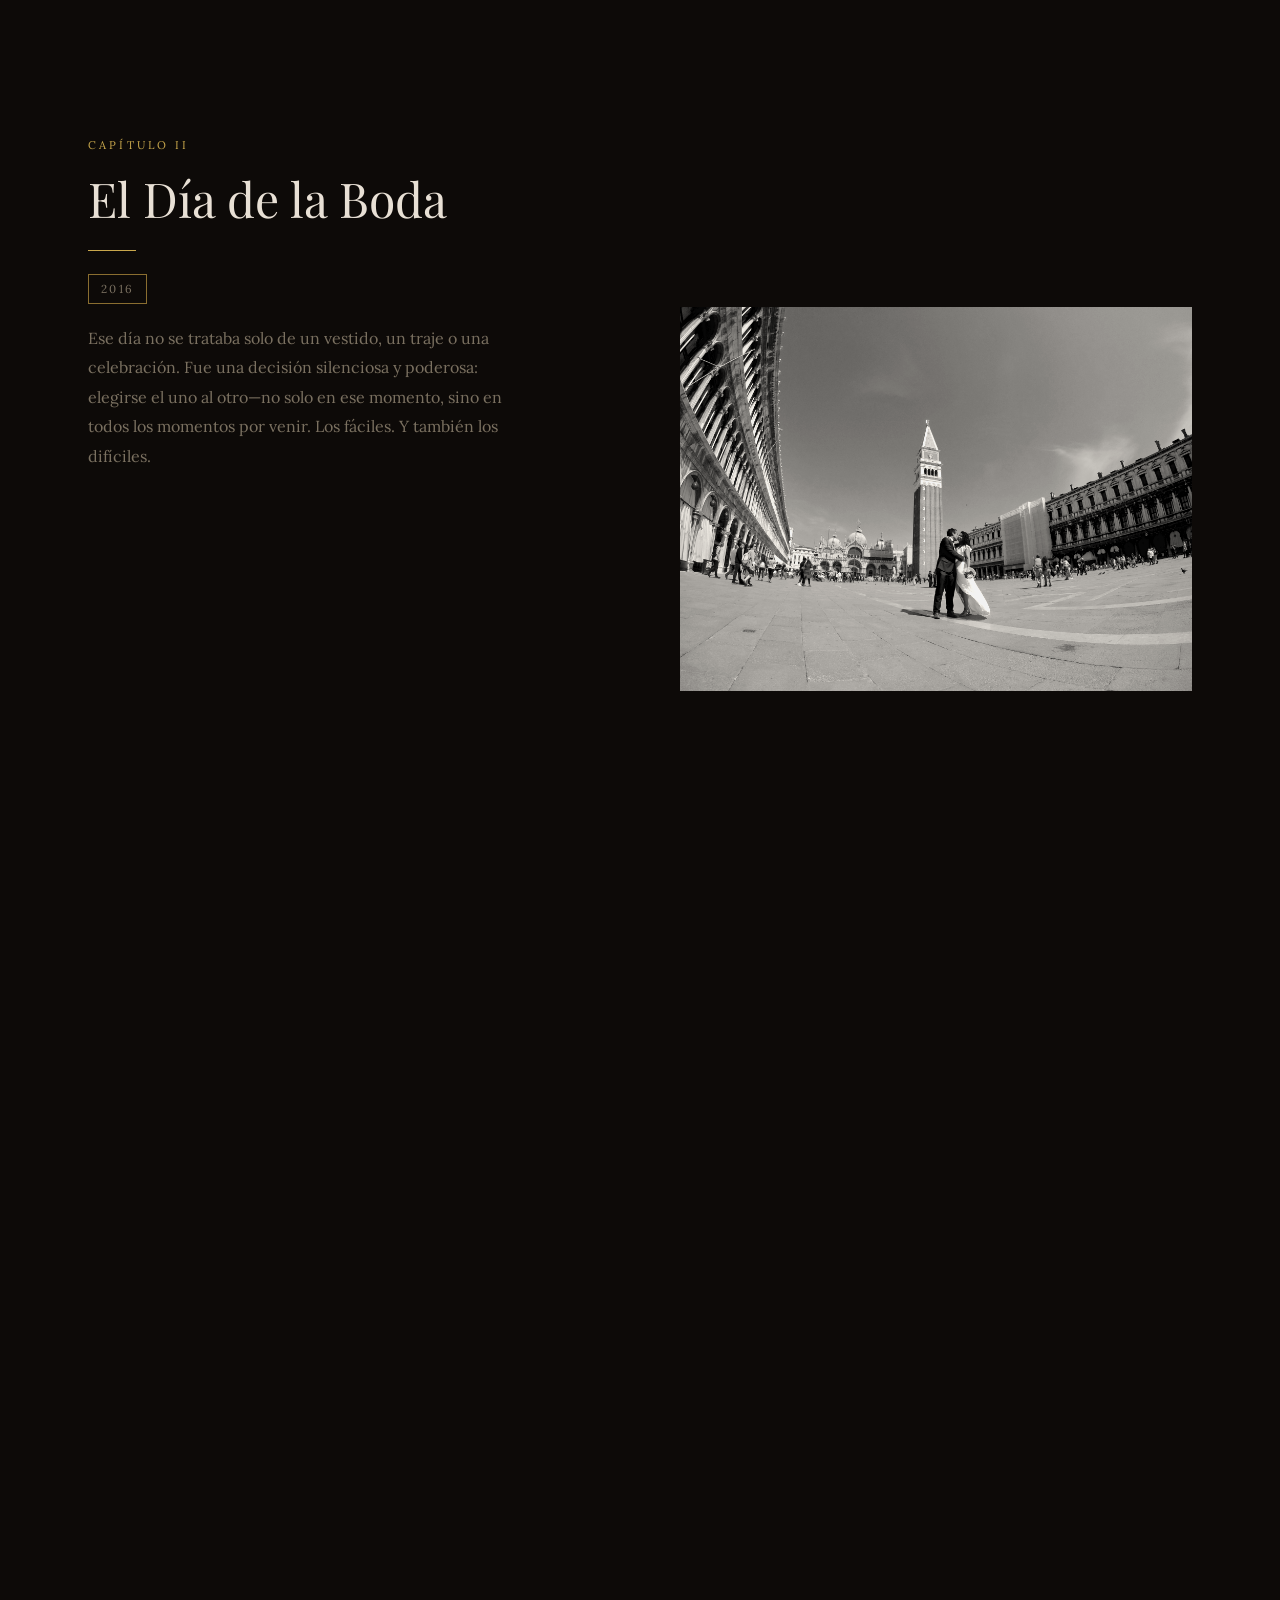
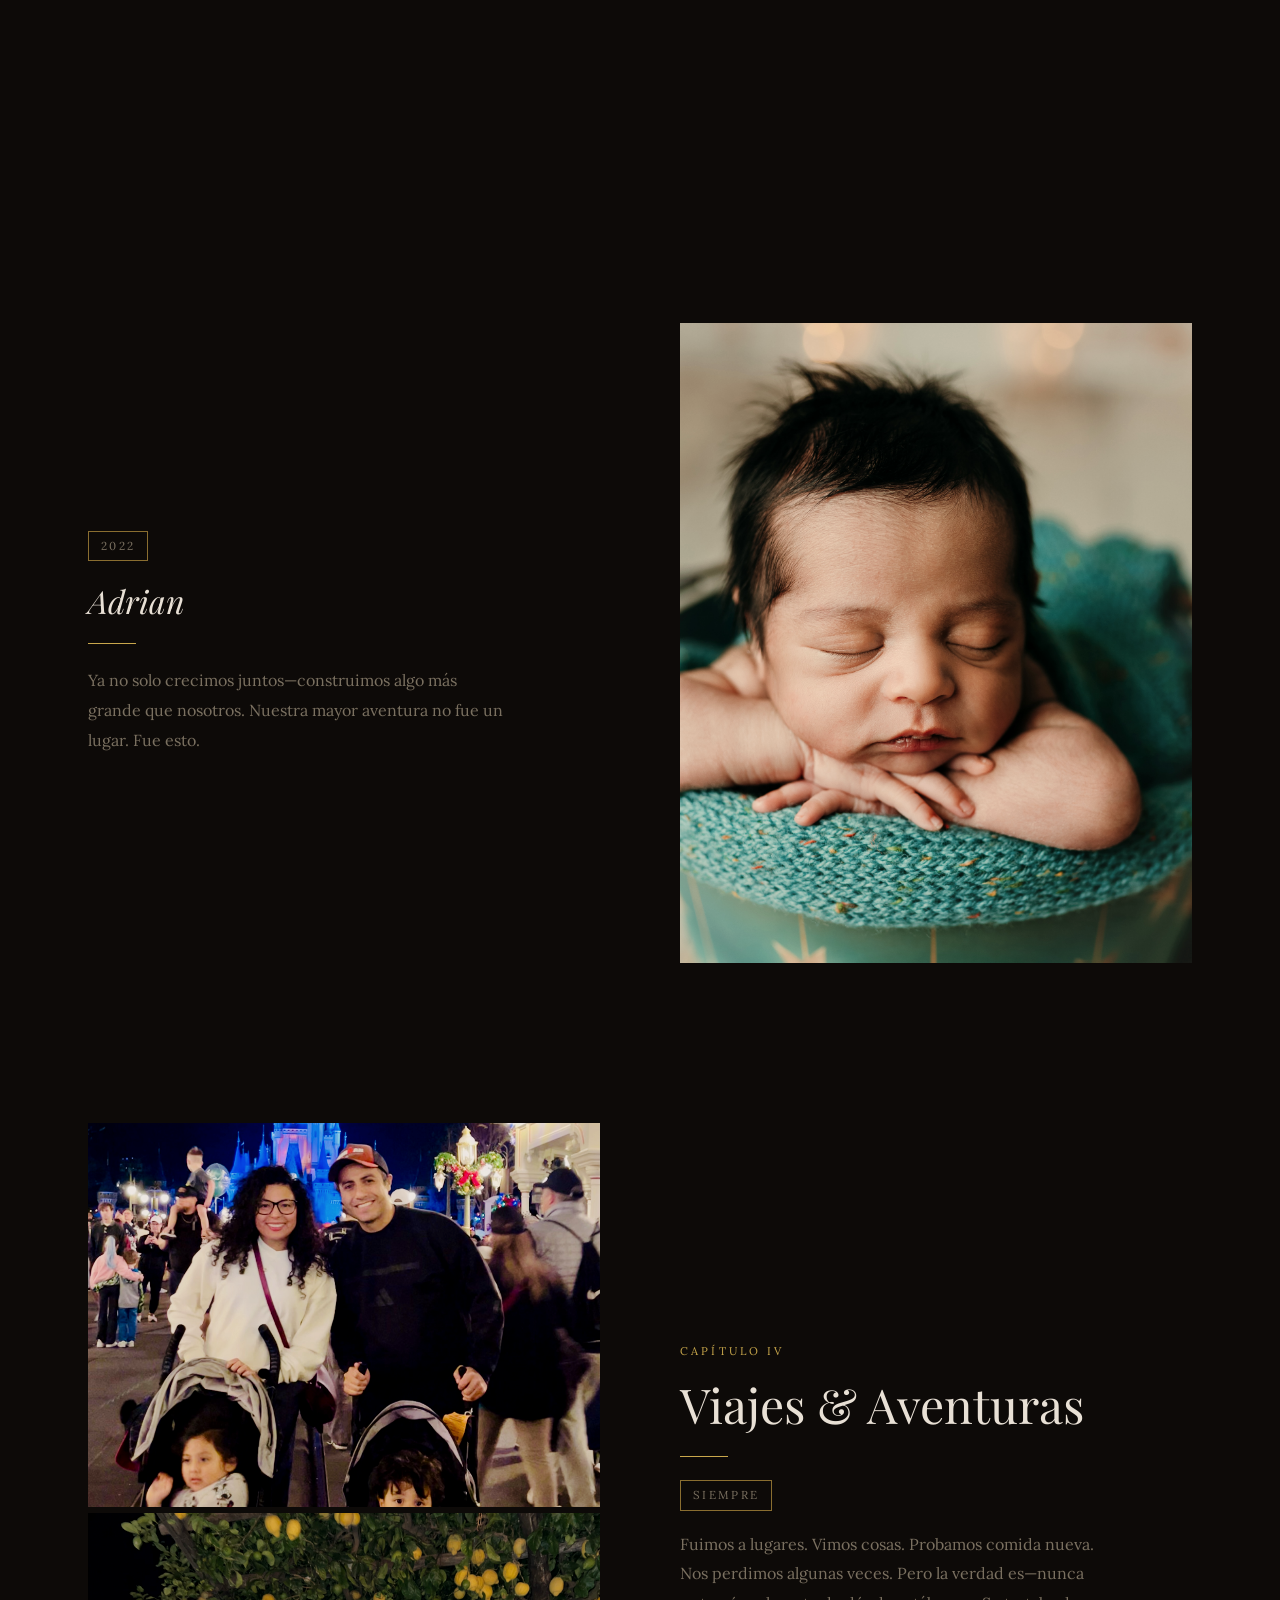
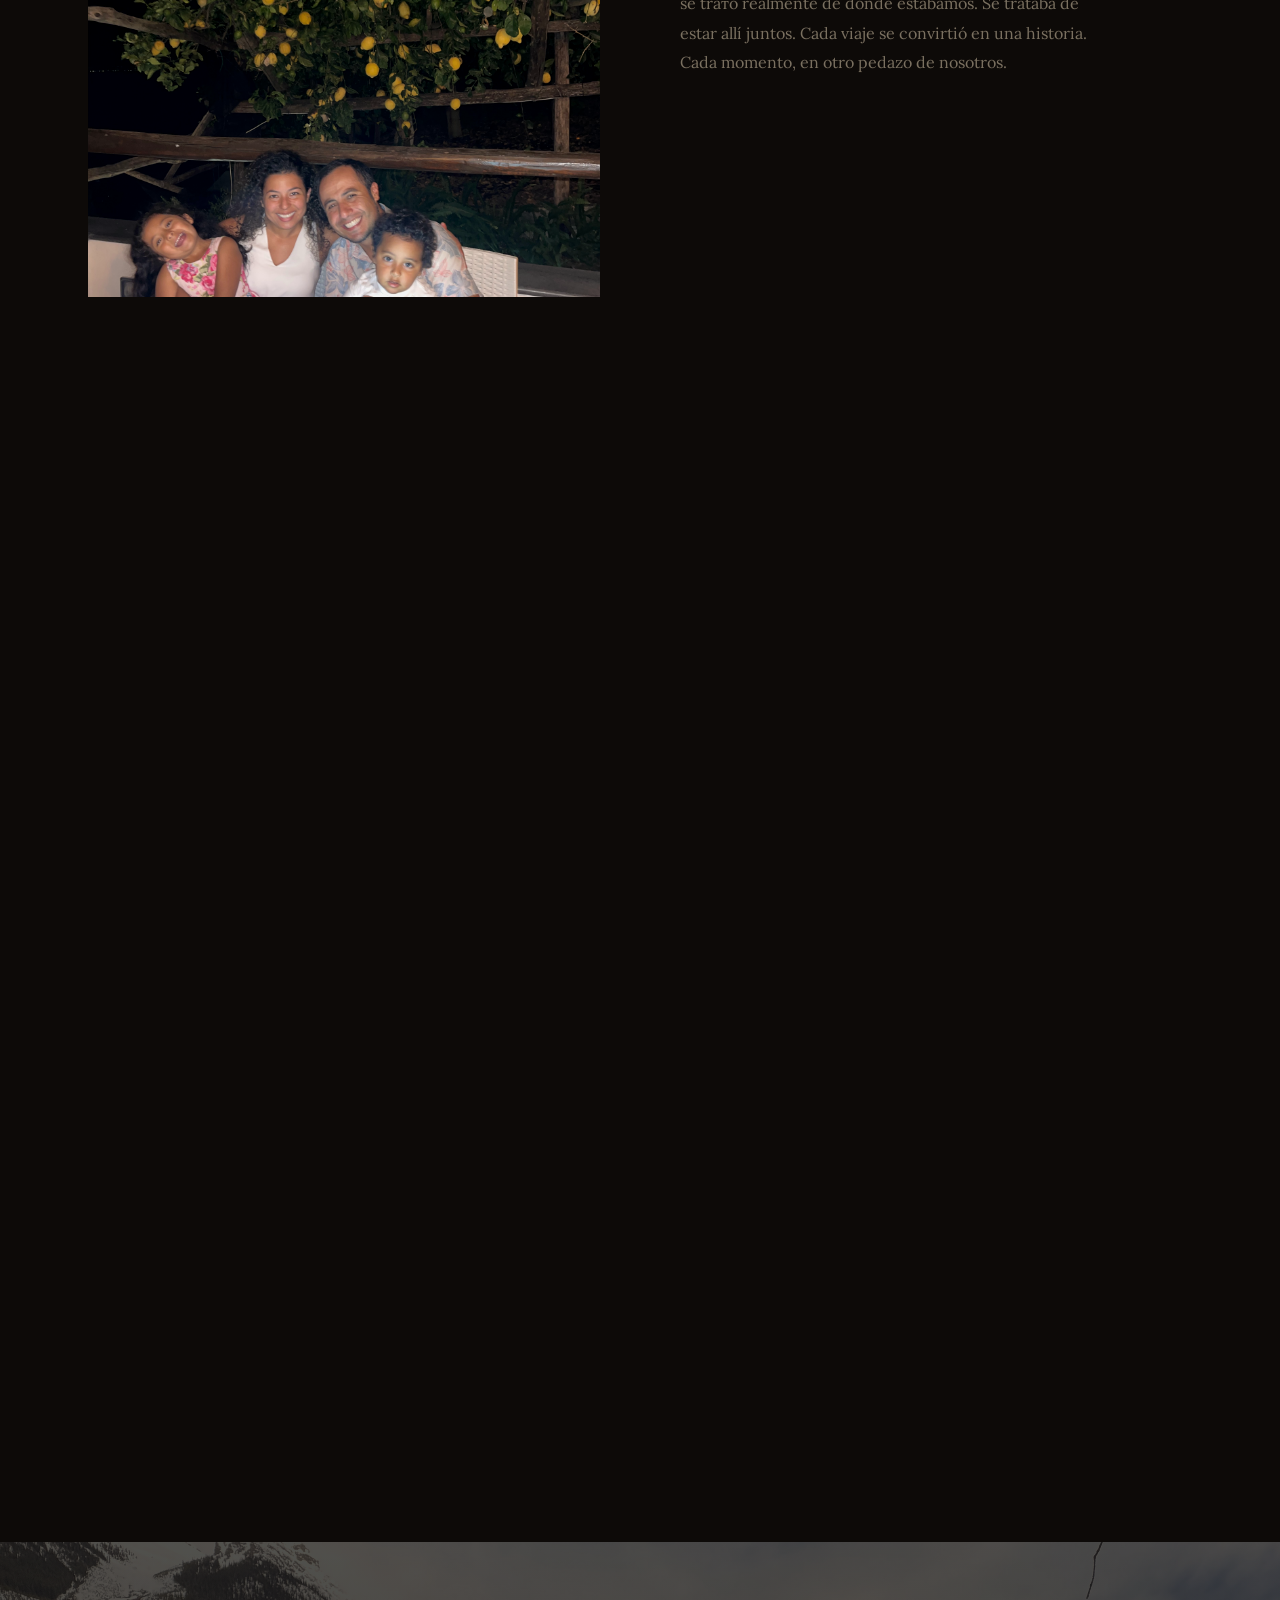
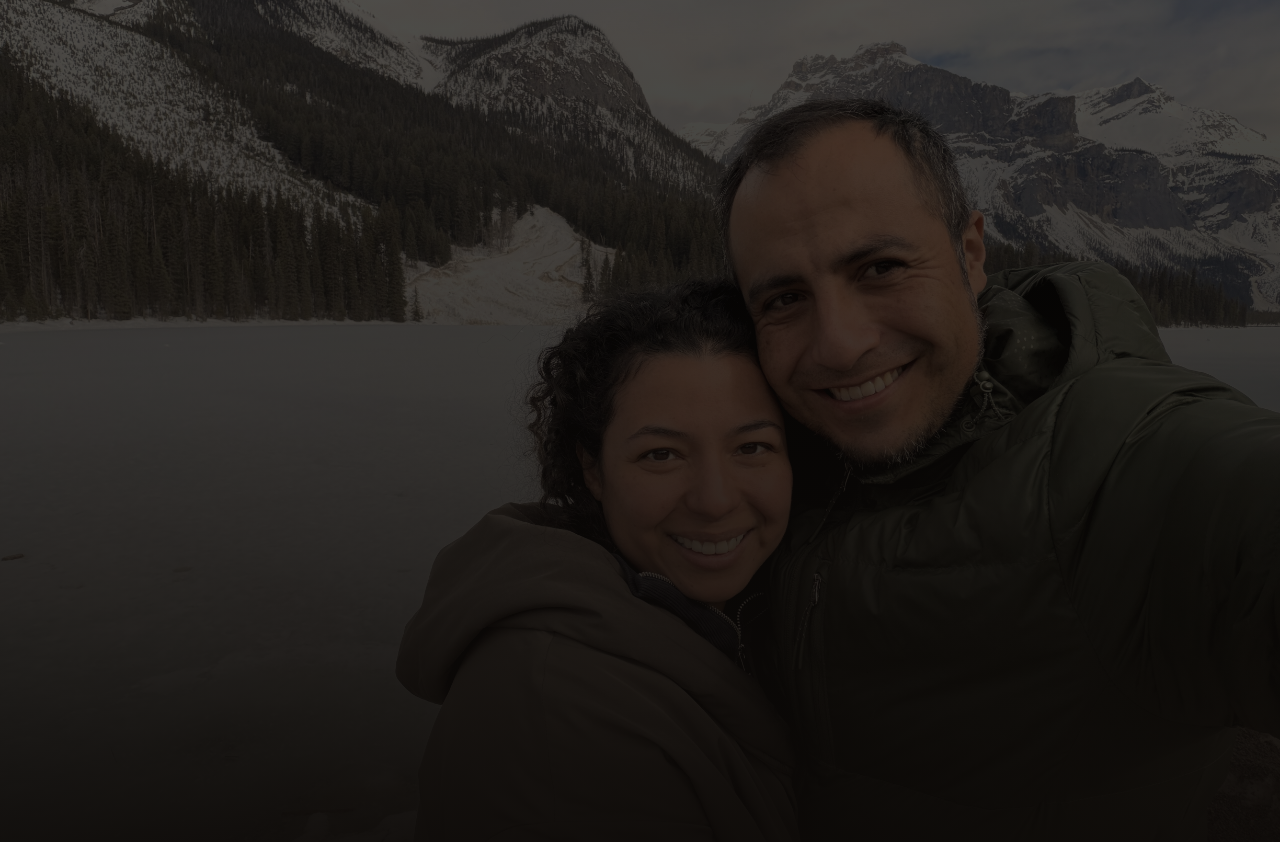
==== commit d964aa85: "change name of photo" ====
--- a/index.html
+++ b/index.html
@@ -112,7 +112,7 @@
       </p>
     </div>
     <div class="milestone-photo gallery reveal">
-      <img src="photos/wedding-1.jpg" alt="El d&iacute;a de nuestra boda" />
+      <img src="photos/wedding-1.JPG" alt="El d&iacute;a de nuestra boda" />
       <img src="photos/wedding-2.jpg" alt="El d&iacute;a de nuestra boda" />
     </div>
   </section>
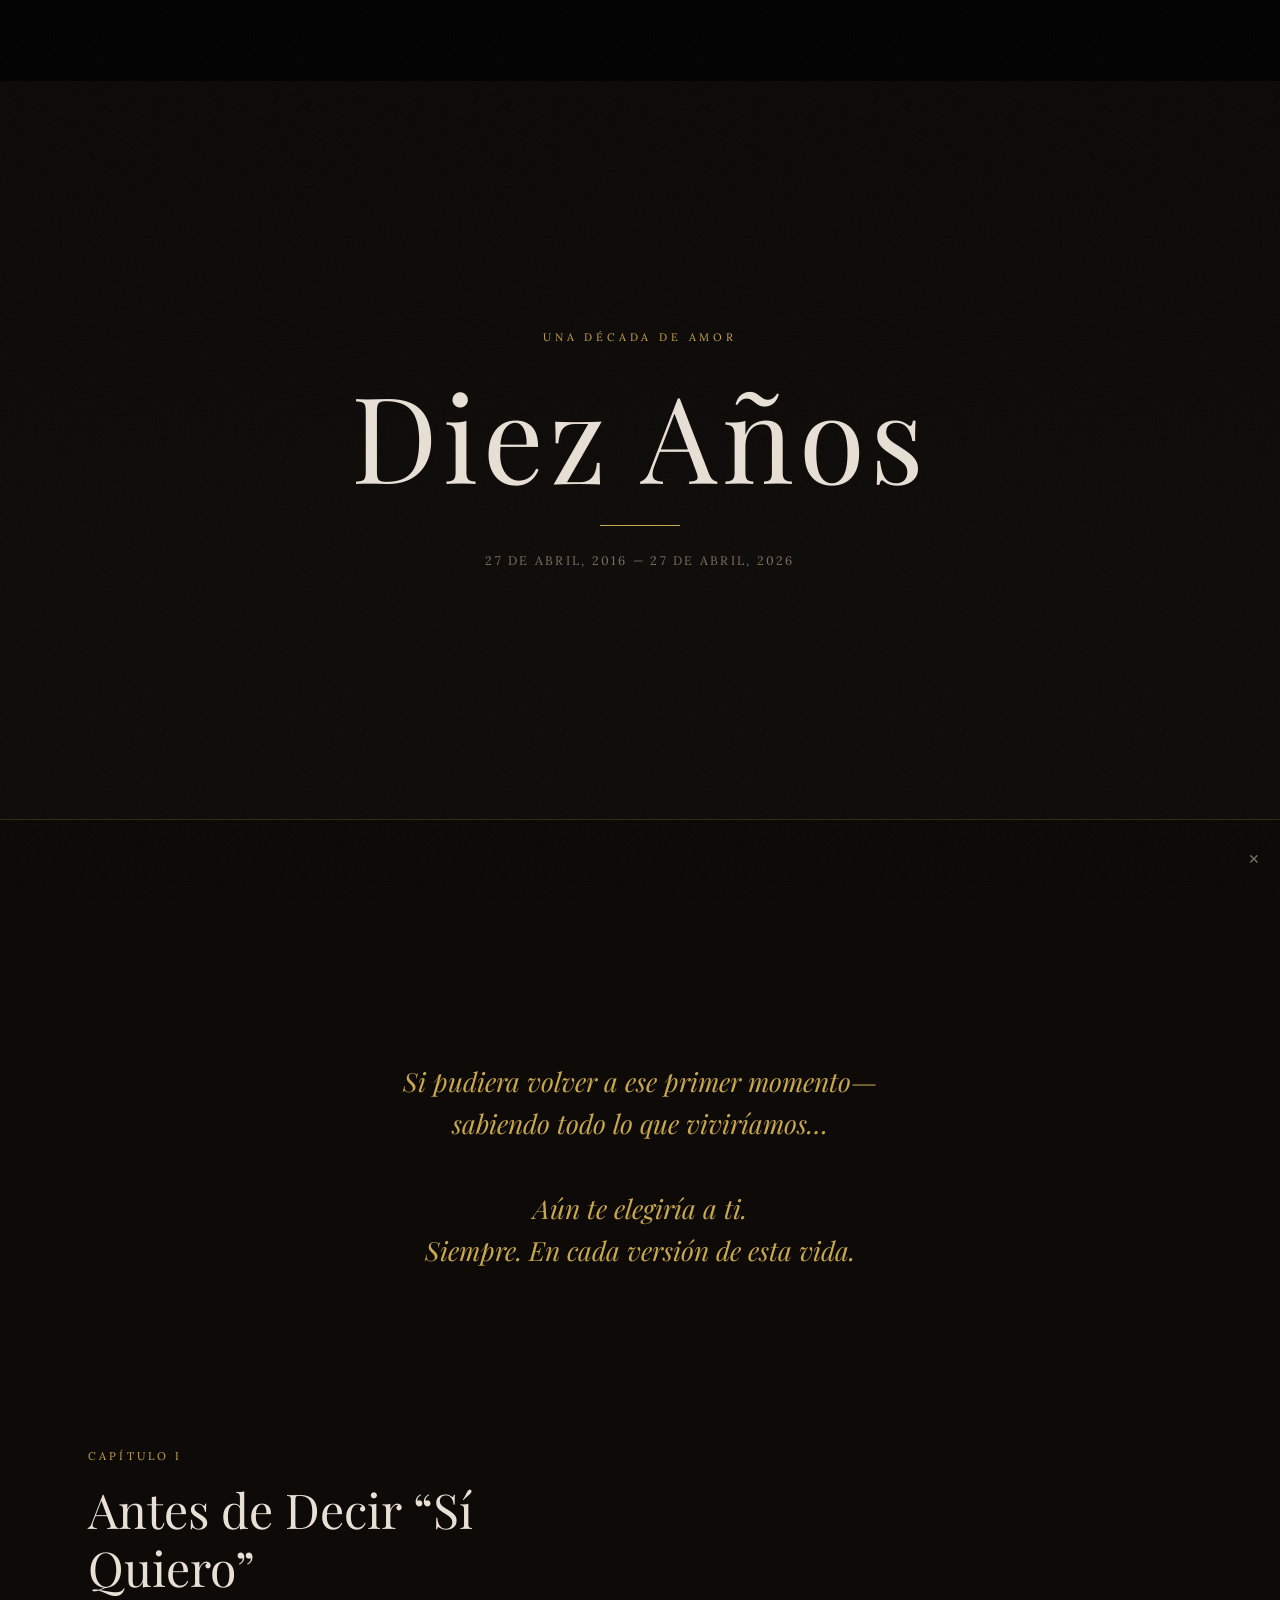
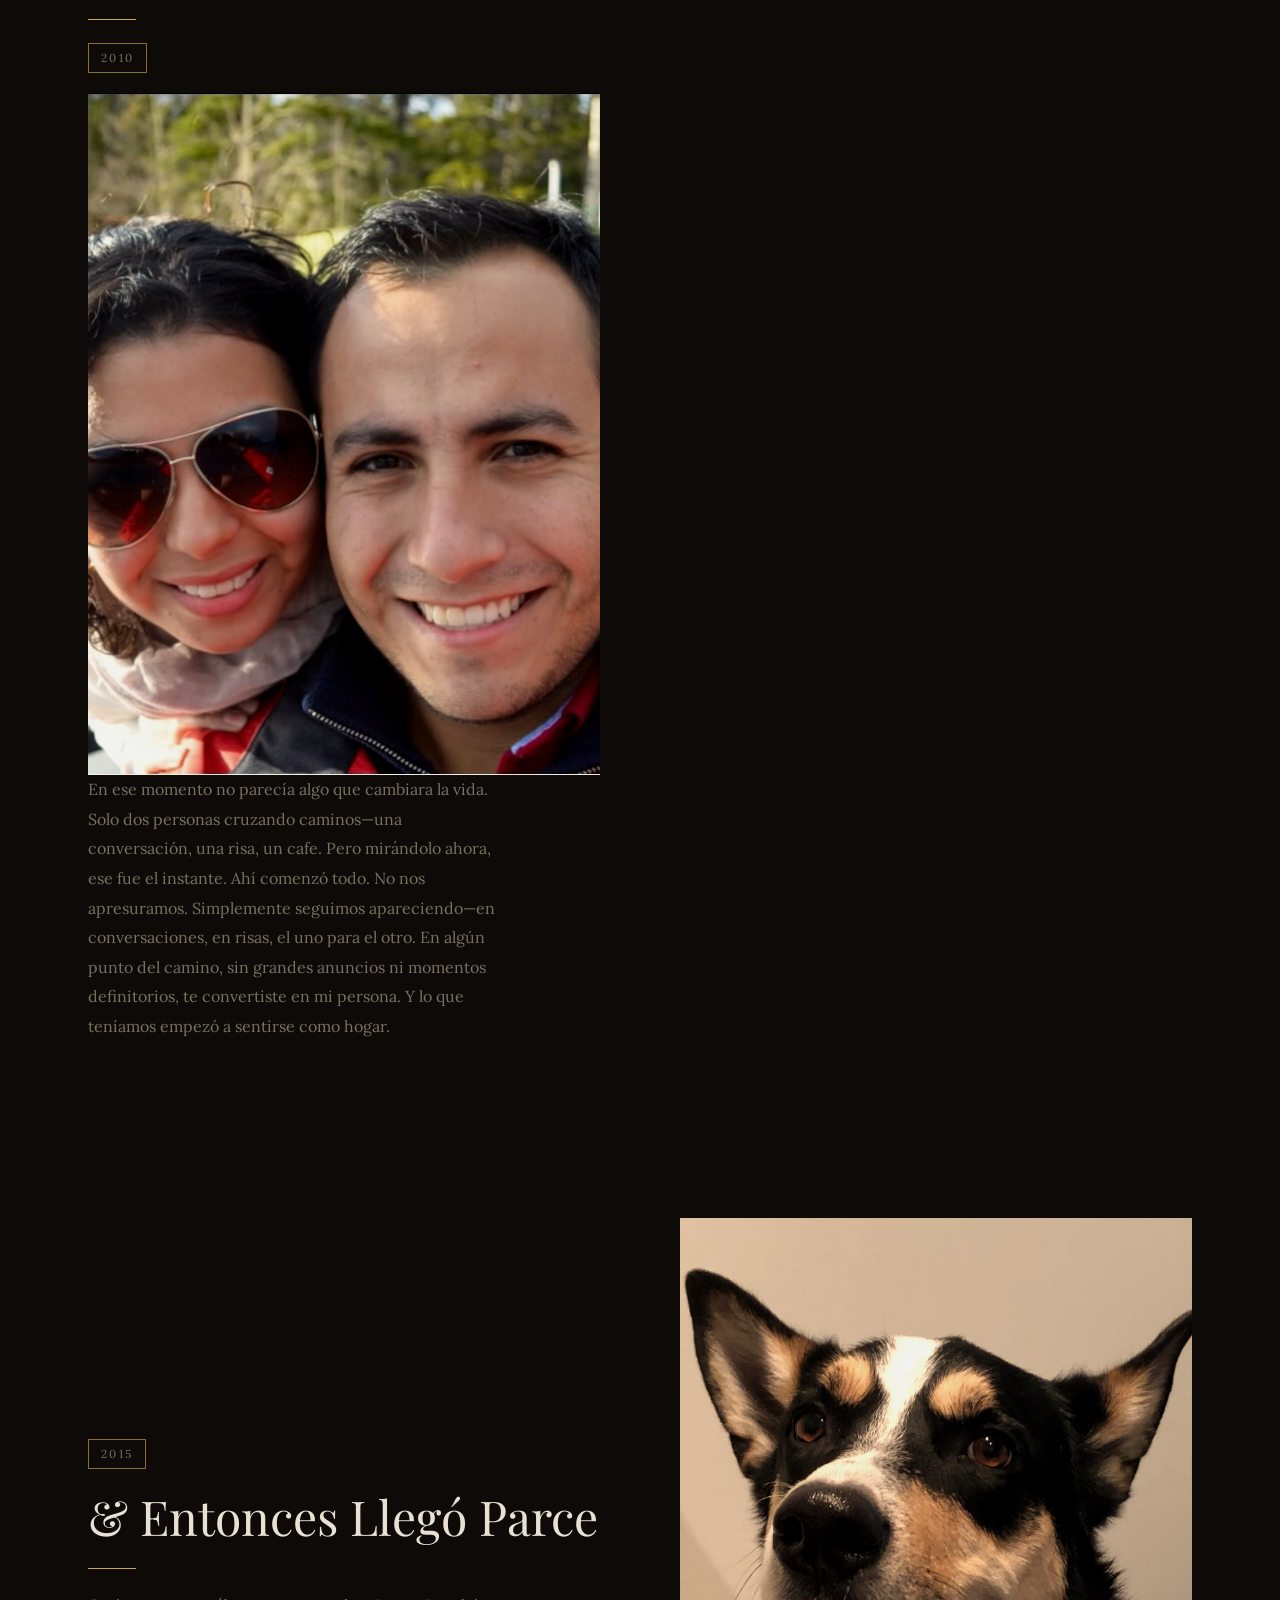
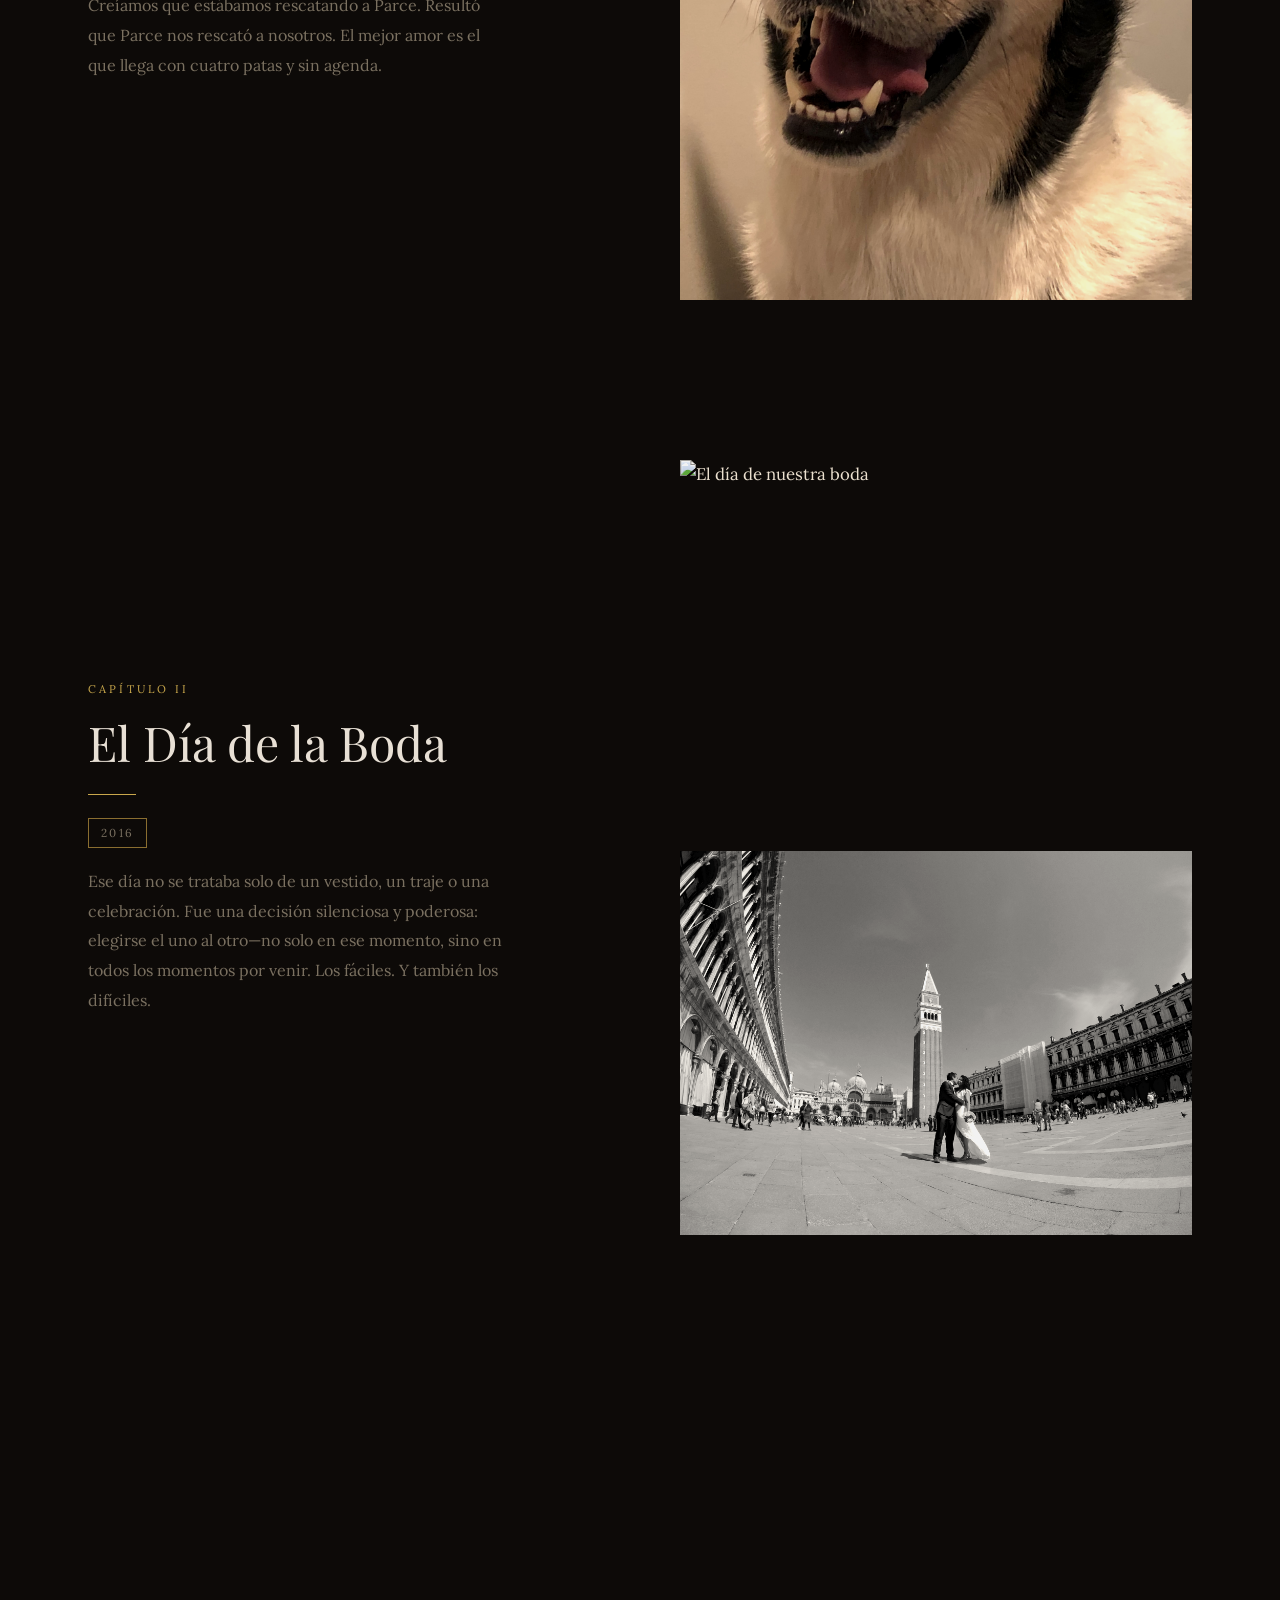
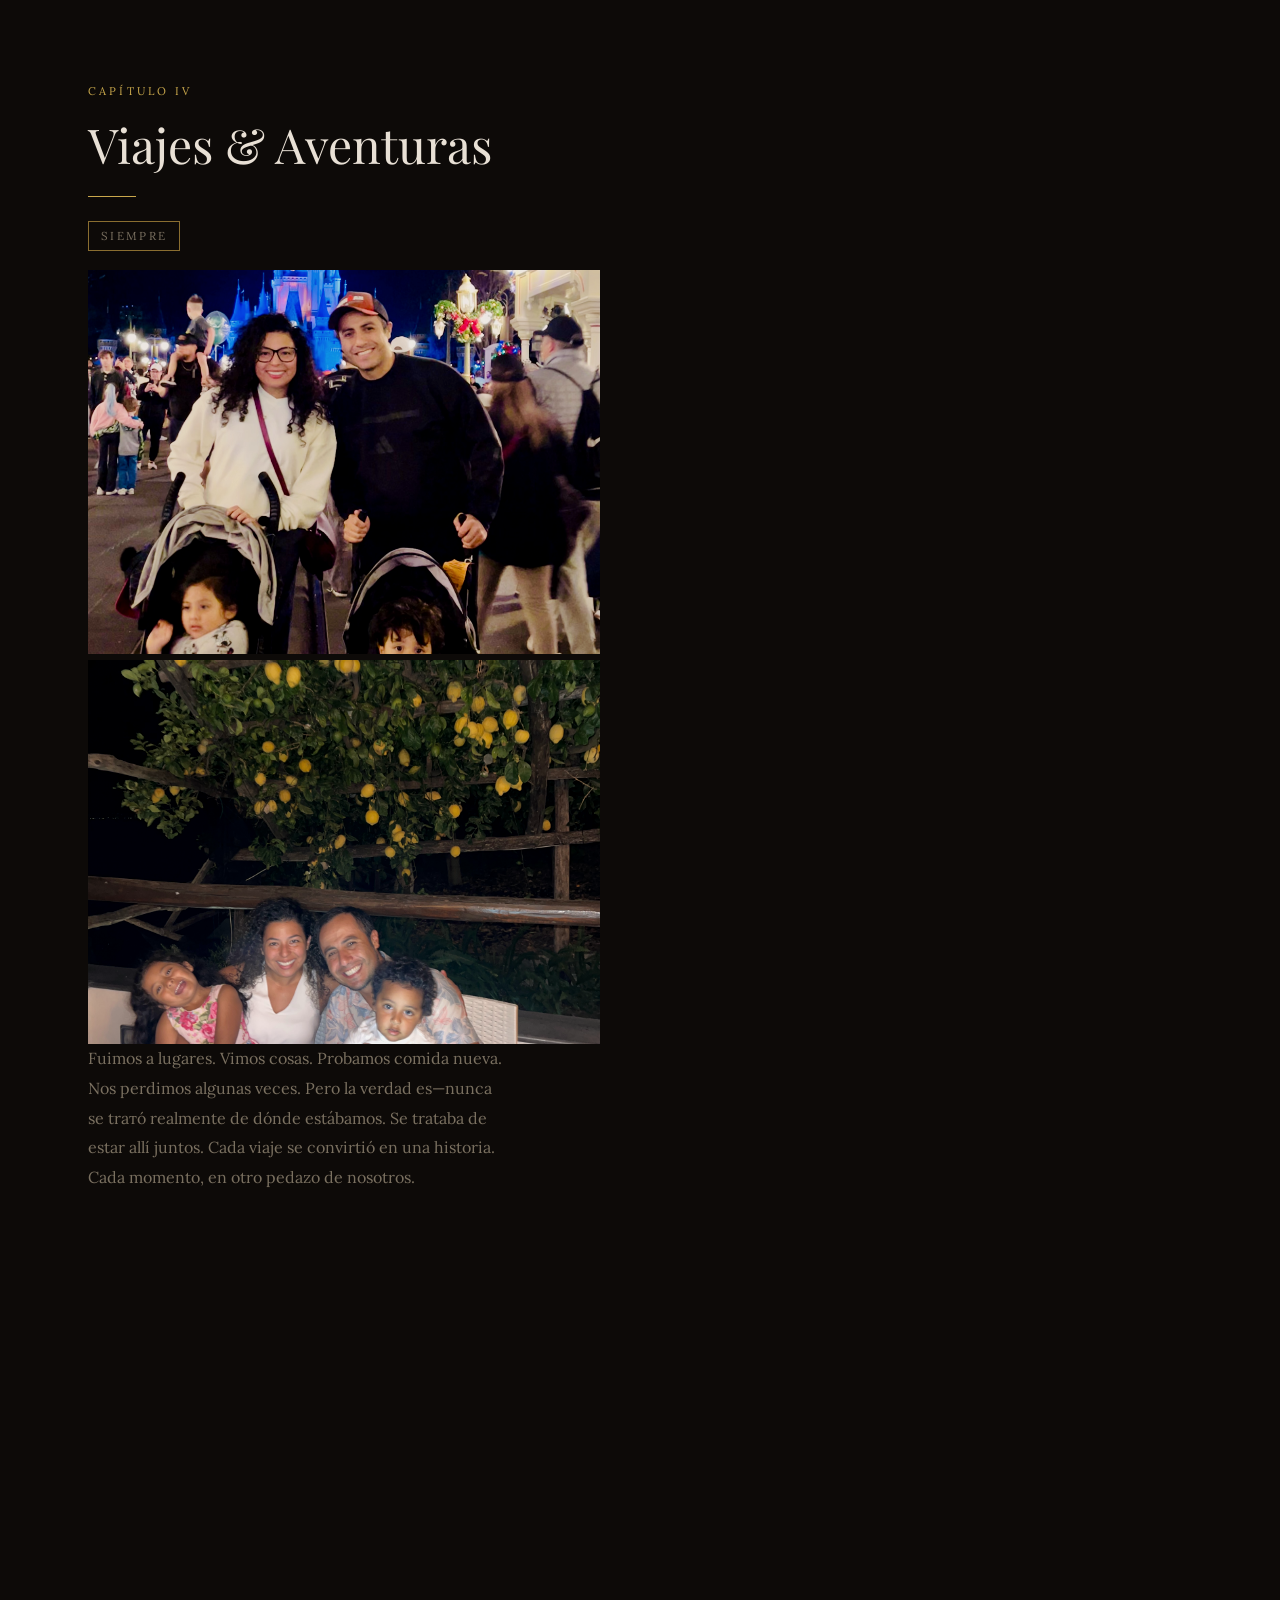
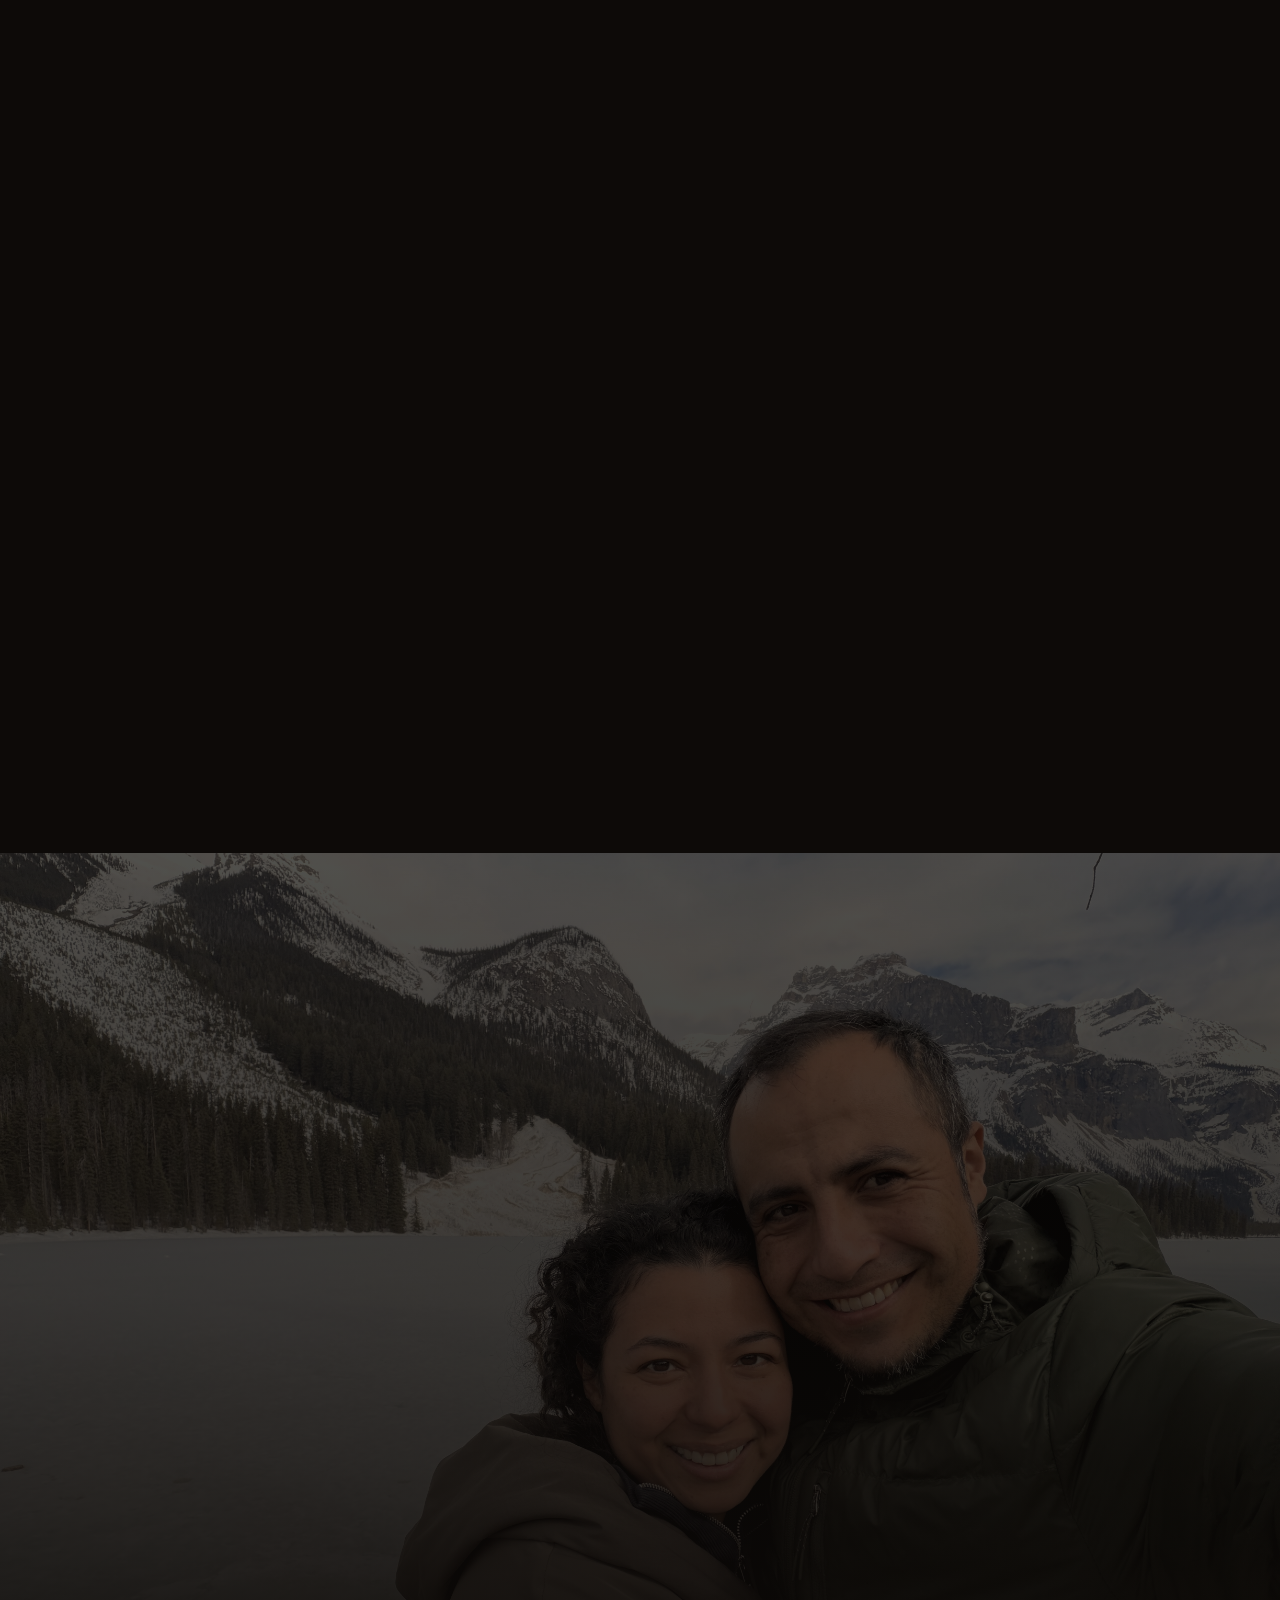
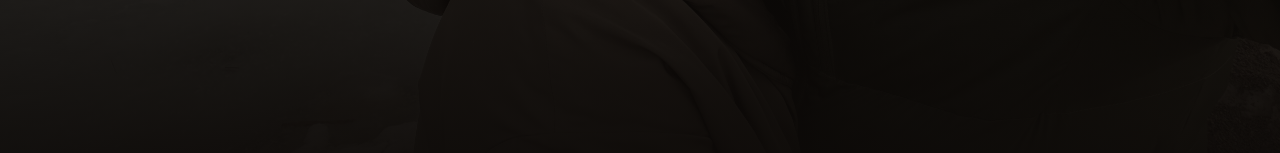
==== commit e76318e3: "change location of picture" ====
--- a/index.html
+++ b/index.html
@@ -26,7 +26,7 @@
   ============================================================ -->
   <section id="hero">
     <div class="hero-photo">
-      <img src="photos/hero.jpg" alt="Nuestra historia" />
+      <img src="photos/hero.JPG" alt="Nuestra historia" />
     </div>
     <div class="hero-overlay"></div>
     <div class="hero-content">
@@ -58,14 +58,15 @@
        CAP&Iacute;TULO I — ANTES DE DECIR "S&Iacute; QUIERO"
   ============================================================ -->
   <section id="before" class="milestone">
-    <div class="milestone-photo reveal">
-      <img src="photos/before-1.jpeg" alt="Antes de decir s&iacute; quiero" />
-    </div>
+    
     <div class="milestone-text reveal">
       <span class="chapter-label">Cap&iacute;tulo I</span>
       <h2 class="chapter-heading">Antes de Decir &ldquo;S&iacute; Quiero&rdquo;</h2>
       <hr class="divider" />
       <span class="year-badge">2010</span>
+      <div class="milestone-photo reveal">
+        <img src="photos/before-1.jpeg" alt="Antes de decir s&iacute; quiero" />
+      </div>
       <p class="caption">
         En ese momento no parec&iacute;a algo que cambiara la vida.
         Solo dos personas cruzando caminos&mdash;una conversaci&oacute;n, una risa, un cafe.
@@ -157,7 +158,7 @@
         <hr class="divider" />
         <p class="caption">
           Ya no solo crecimos juntos&mdash;construimos algo m&aacute;s grande que nosotros.
-          Nuestra mayor aventura no fue un lugar. Fue esto.
+          Nuestra mayor aventura no fue un lugar. Fue seguir creciendo la familia. 
         </p>
       </div>
       <div class="sub-photo">
@@ -171,15 +172,16 @@
        CAP&Iacute;TULO IV — VIAJES Y AVENTURAS
   ============================================================ -->
   <section id="travel" class="milestone">
-    <div class="milestone-photo gallery reveal">
-      <img src="photos/travel-1.jpeg" alt="Nuestros viajes" />
-      <img src="photos/travel-2.jpeg" alt="Nuestros viajes" />
-    </div>
+    
     <div class="milestone-text reveal">
       <span class="chapter-label">Cap&iacute;tulo IV</span>
       <h2 class="chapter-heading">Viajes &amp; Aventuras</h2>
       <hr class="divider" />
       <span class="year-badge">Siempre</span>
+      <div class="milestone-photo gallery reveal">
+        <img src="photos/travel-1.jpeg" alt="Nuestros viajes" />
+        <img src="photos/travel-2.jpeg" alt="Nuestros viajes" />
+      </div>
       <p class="caption">
         Fuimos a lugares. Vimos cosas. Probamos comida nueva. Nos perdimos algunas veces.
         Pero la verdad es&mdash;nunca se trат&oacute; realmente de d&oacute;nde est&aacute;bamos.
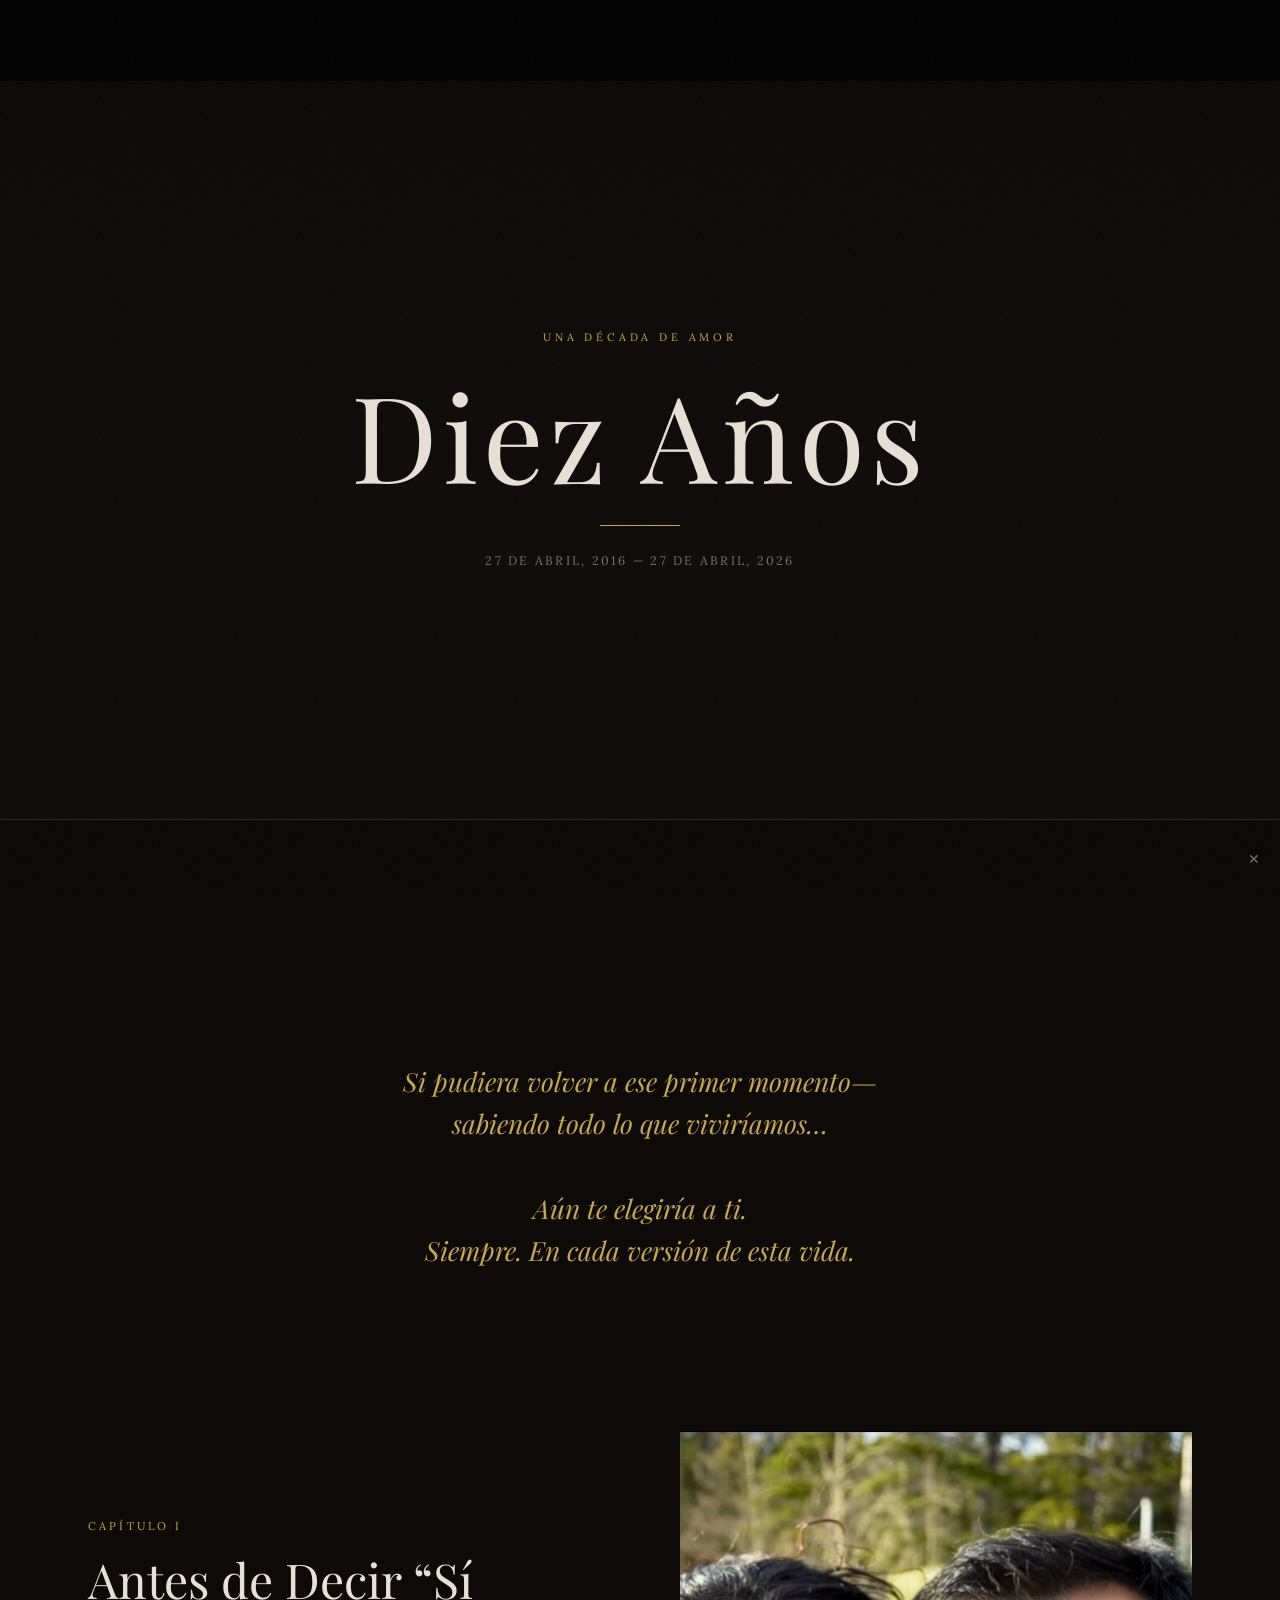
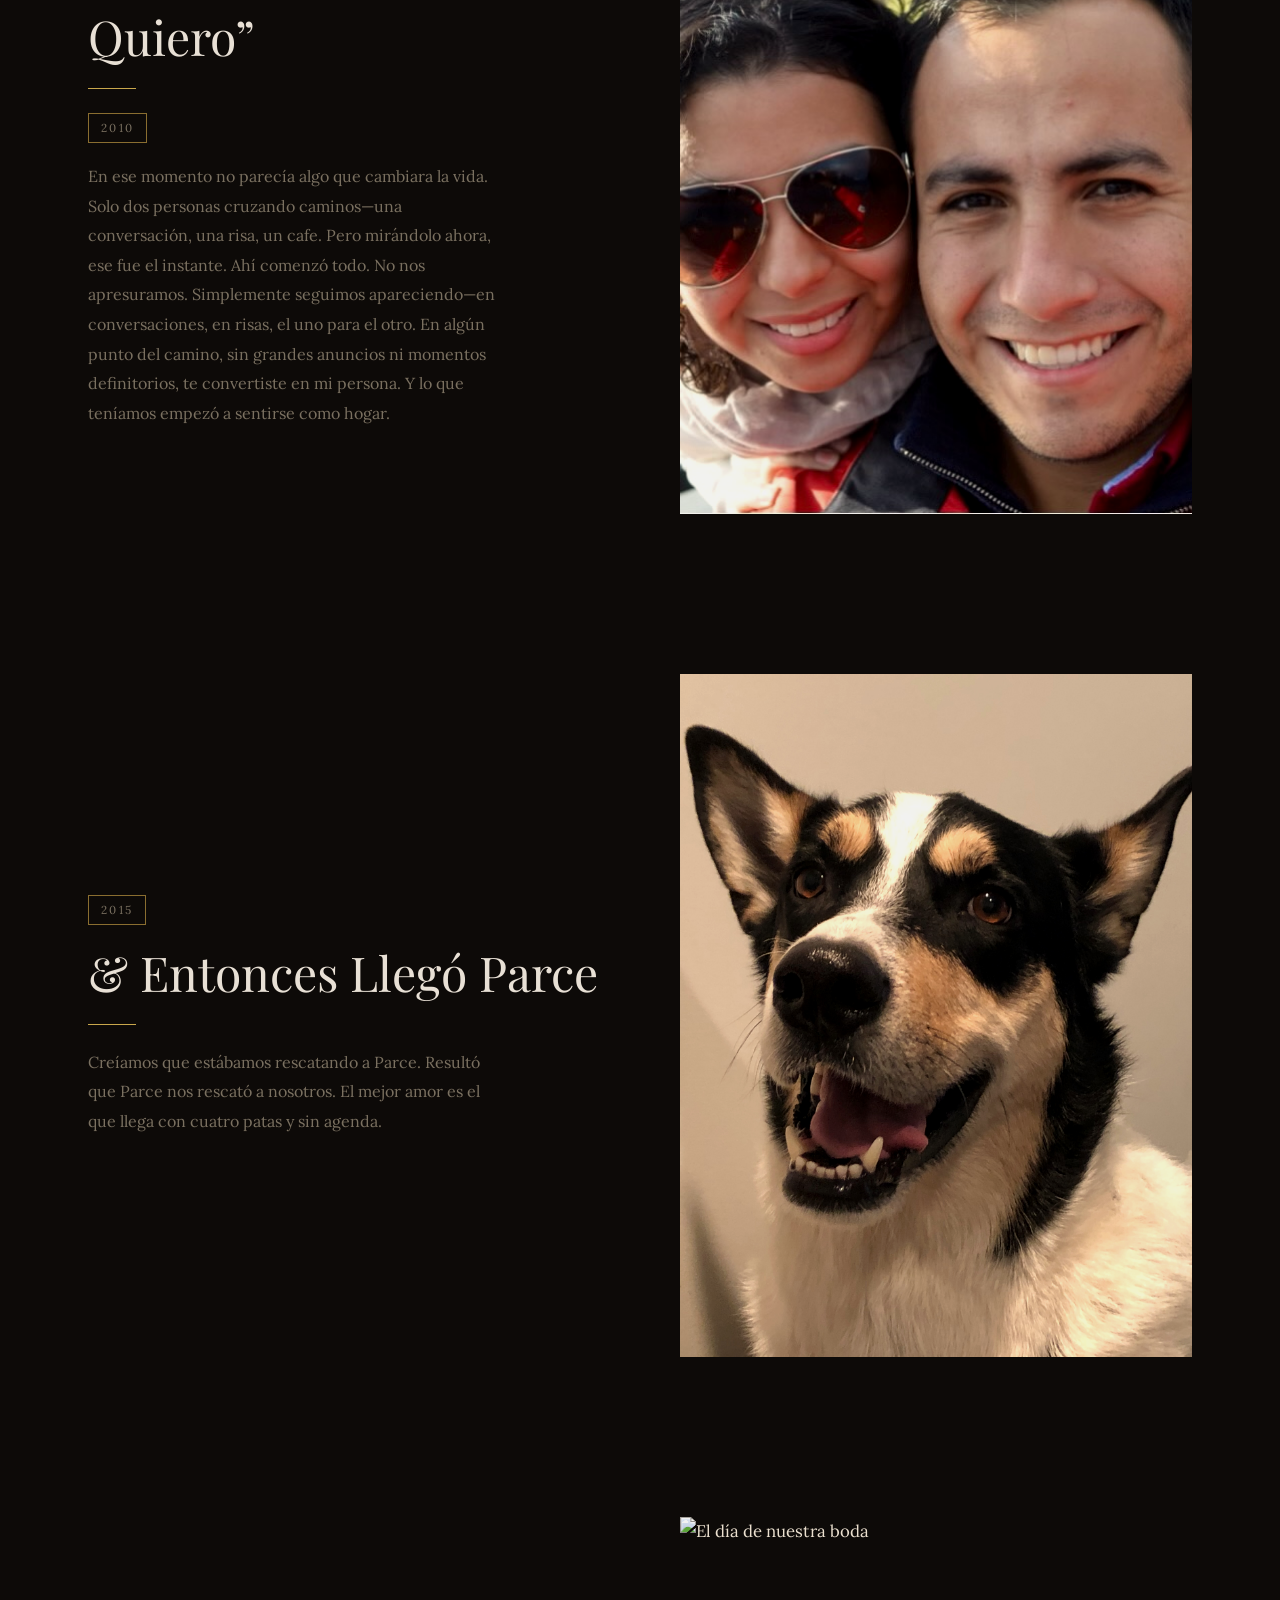
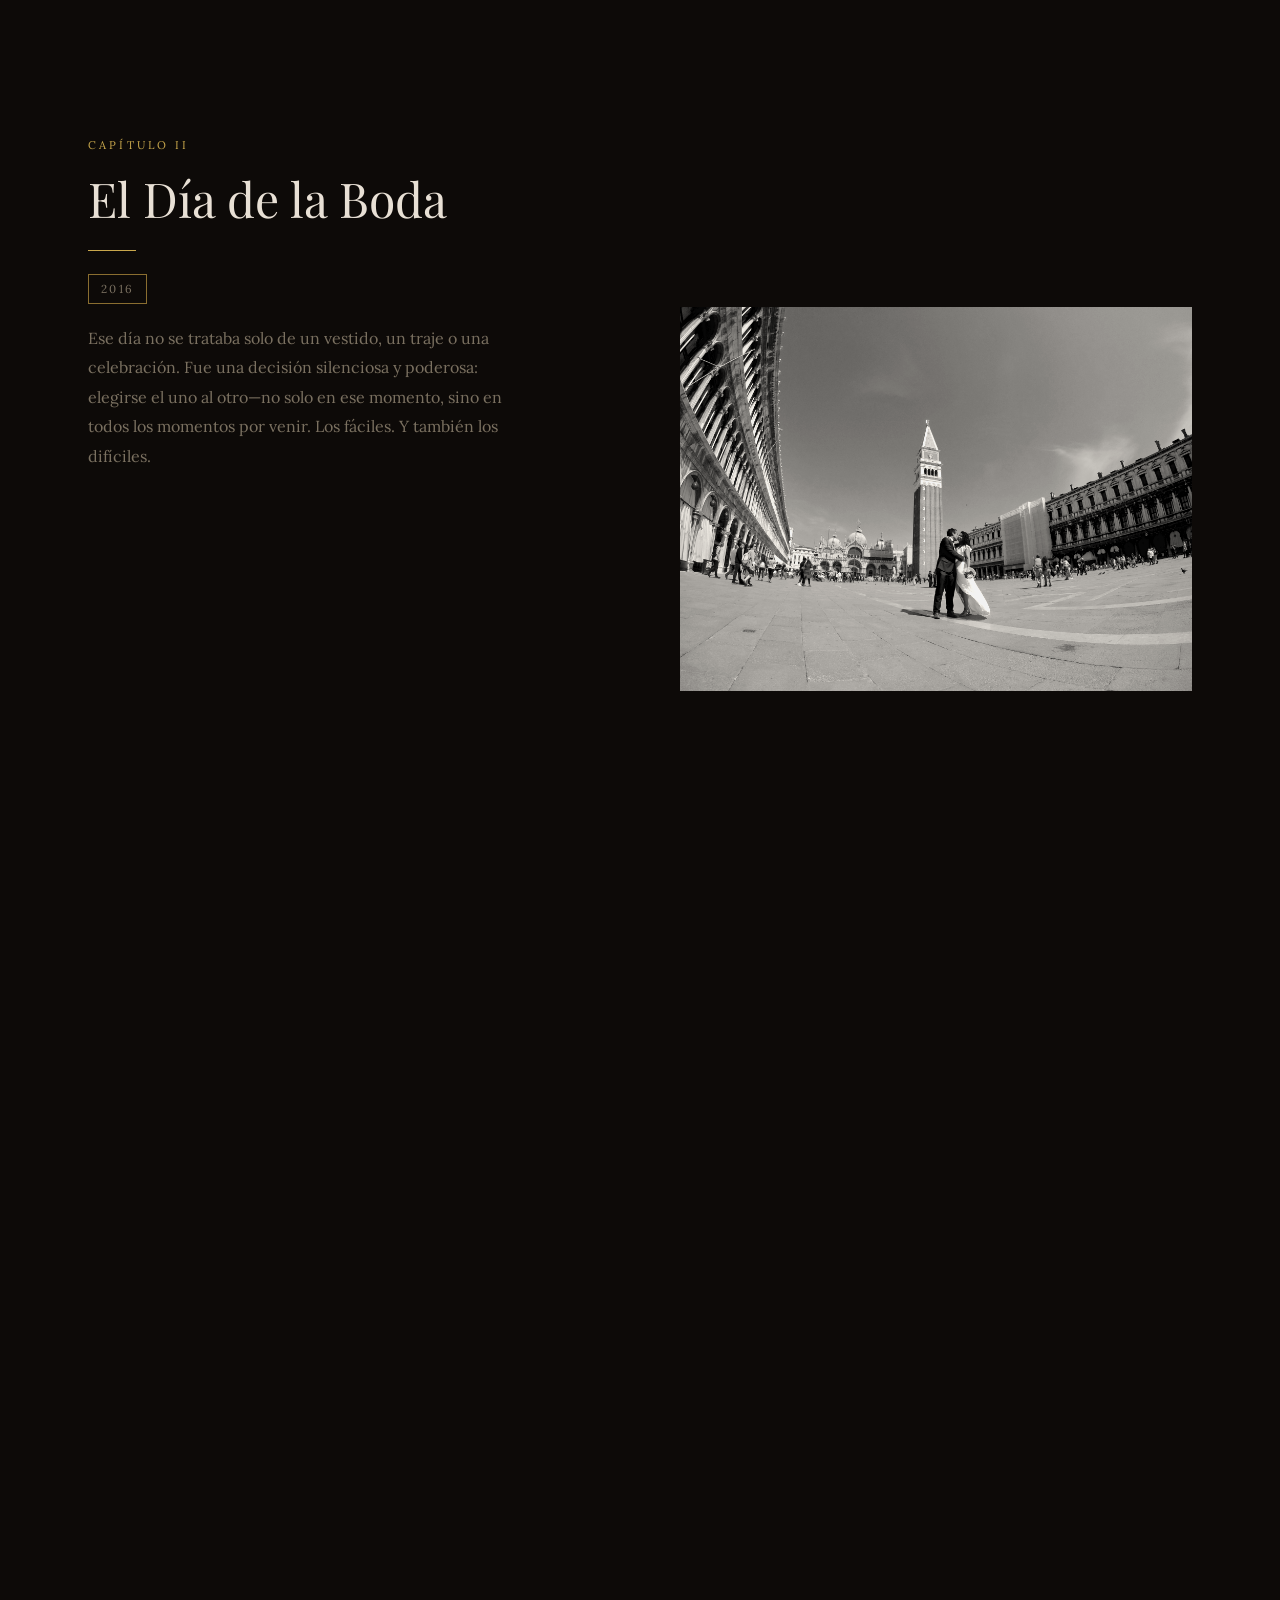
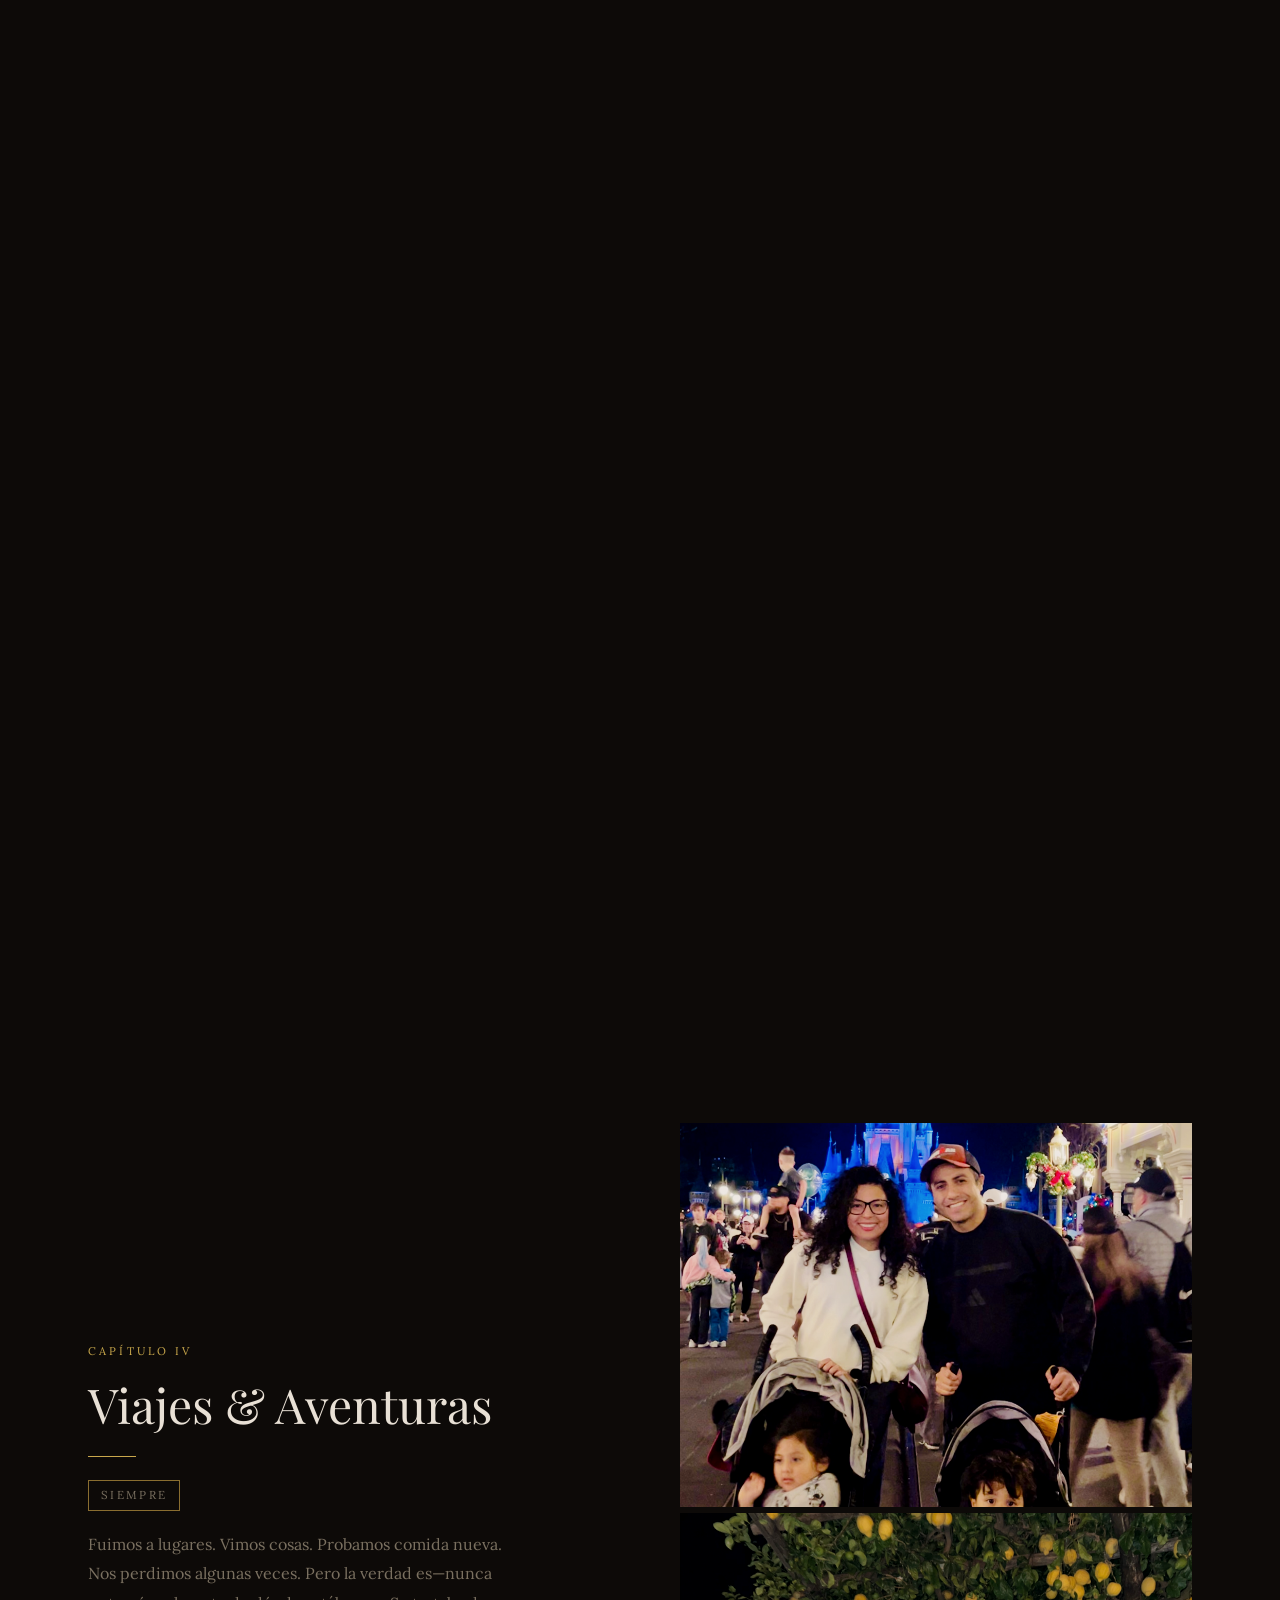
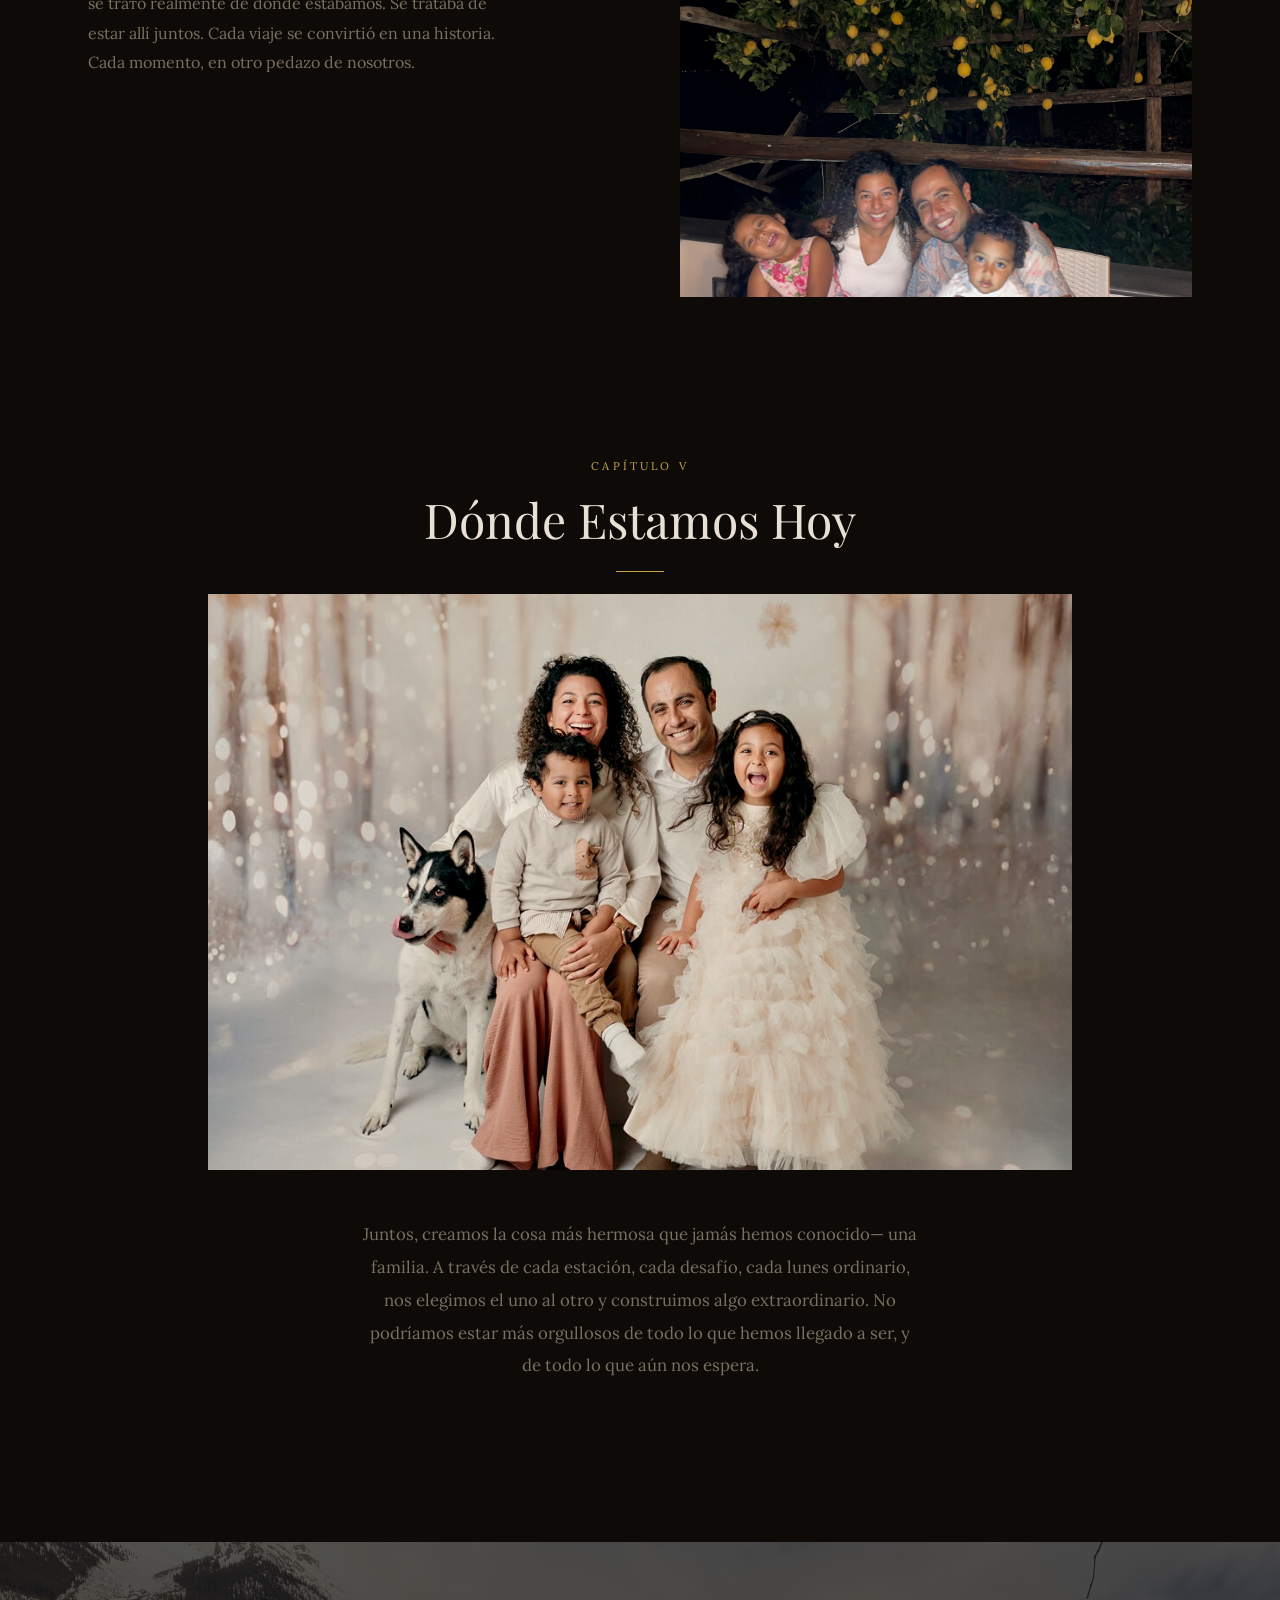
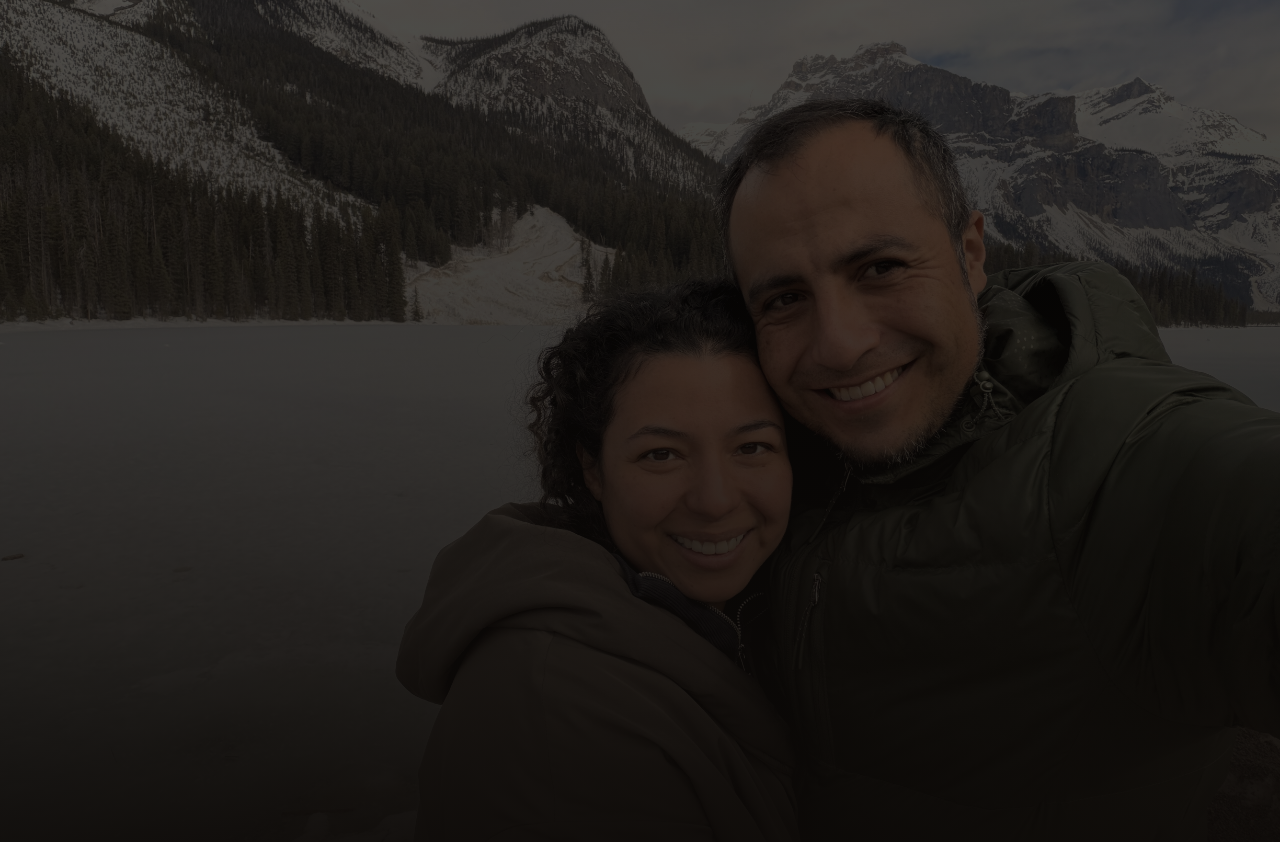
==== commit 12698b99: "aligment pictures" ====
--- a/index.html
+++ b/index.html
@@ -64,9 +64,7 @@
       <h2 class="chapter-heading">Antes de Decir &ldquo;S&iacute; Quiero&rdquo;</h2>
       <hr class="divider" />
       <span class="year-badge">2010</span>
-      <div class="milestone-photo reveal">
-        <img src="photos/before-1.jpeg" alt="Antes de decir s&iacute; quiero" />
-      </div>
+ 
       <p class="caption">
         En ese momento no parec&iacute;a algo que cambiara la vida.
         Solo dos personas cruzando caminos&mdash;una conversaci&oacute;n, una risa, un cafe.
@@ -75,6 +73,9 @@
         En alg&uacute;n punto del camino, sin grandes anuncios ni momentos definitorios,
         te convertiste en mi persona. Y lo que ten&iacute;amos empez&oacute; a sentirse como hogar.
       </p>
+    </div>
+    <div class="milestone-photo reveal">
+      <img src="photos/before-1.jpeg" alt="Antes de decir s&iacute; quiero" />
     </div>
   </section>
 
@@ -178,16 +179,17 @@
       <h2 class="chapter-heading">Viajes &amp; Aventuras</h2>
       <hr class="divider" />
       <span class="year-badge">Siempre</span>
-      <div class="milestone-photo gallery reveal">
-        <img src="photos/travel-1.jpeg" alt="Nuestros viajes" />
-        <img src="photos/travel-2.jpeg" alt="Nuestros viajes" />
-      </div>
+   
       <p class="caption">
         Fuimos a lugares. Vimos cosas. Probamos comida nueva. Nos perdimos algunas veces.
         Pero la verdad es&mdash;nunca se trат&oacute; realmente de d&oacute;nde est&aacute;bamos.
         Se trataba de estar all&iacute; juntos.
         Cada viaje se convirti&oacute; en una historia. Cada momento, en otro pedazo de nosotros.
       </p>
+    </div>
+    <div class="milestone-photo gallery reveal">
+      <img src="photos/travel-1.jpeg" alt="Nuestros viajes" />
+      <img src="photos/travel-2.jpeg" alt="Nuestros viajes" />
     </div>
   </section>
 
--- a/style.css
+++ b/style.css
@@ -297,6 +297,7 @@
   position: relative;
   aspect-ratio: 3 / 4;
   overflow: hidden;
+  min-width: 0;
 }
 
 .milestone-photo img {
@@ -310,11 +311,11 @@
   flex-direction: column;
   gap: 0.4rem;
   aspect-ratio: unset;
-  position: static;
+  position: relative;
 }
 
 .milestone-photo.gallery img {
-  position: static;
+  position: relative;
   width: 100%;
   height: auto;
   aspect-ratio: 4 / 3;
@@ -323,6 +324,7 @@
 
 .milestone-text {
   padding: 1rem 0;
+  min-width: 0;
 }
 
 /* Stagger delay for paired columns */
